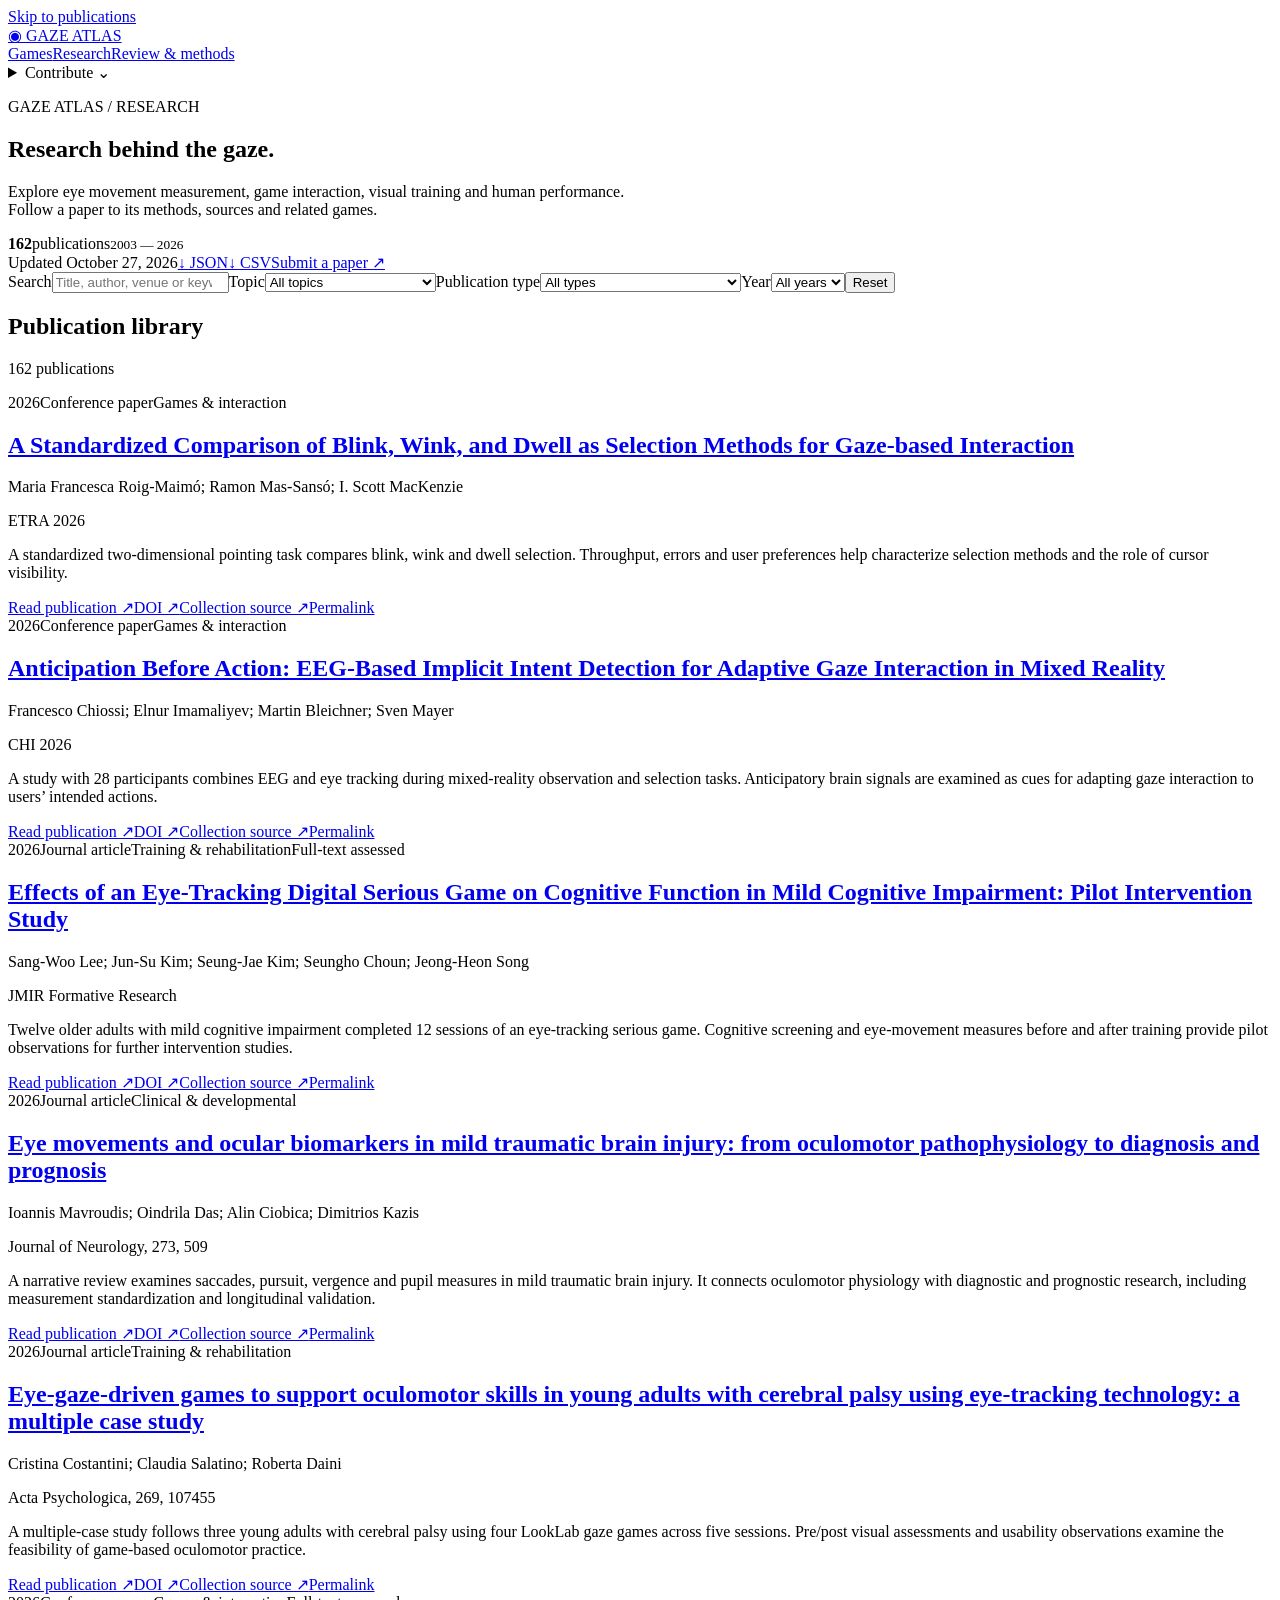
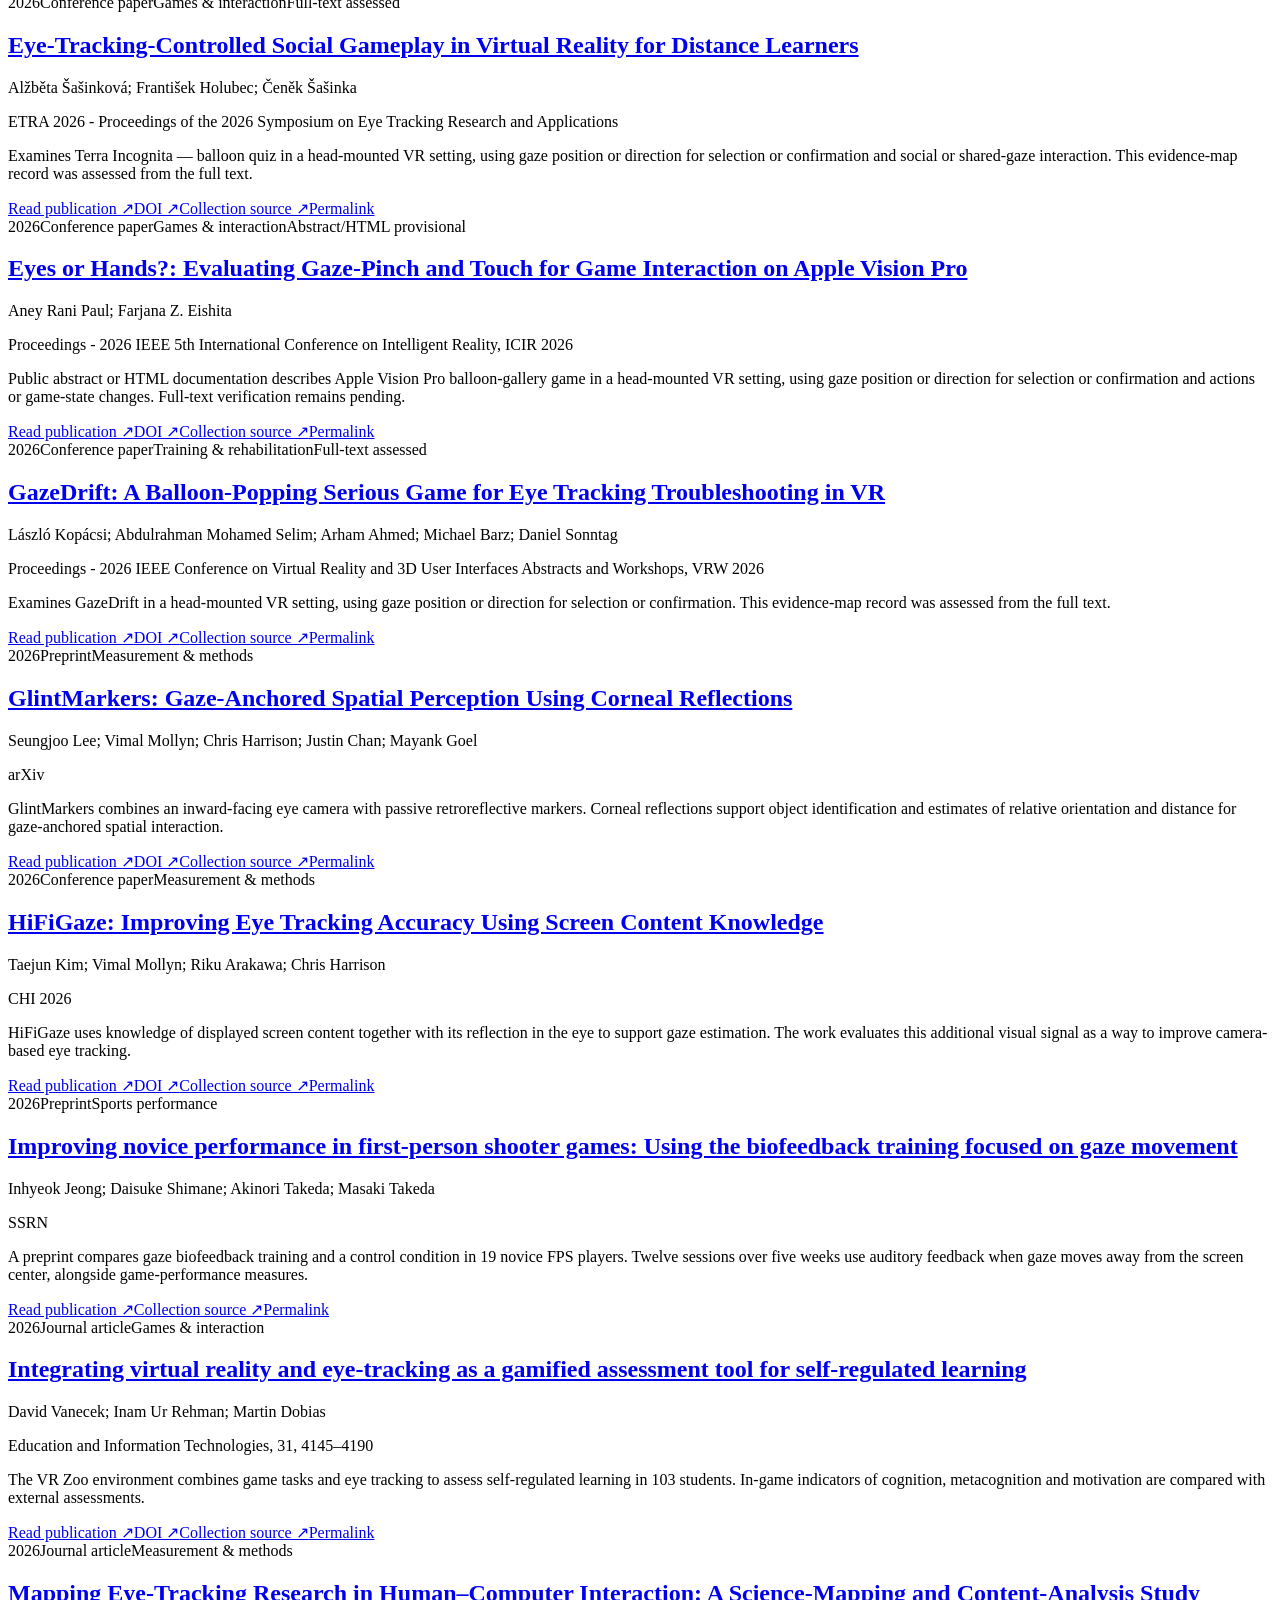
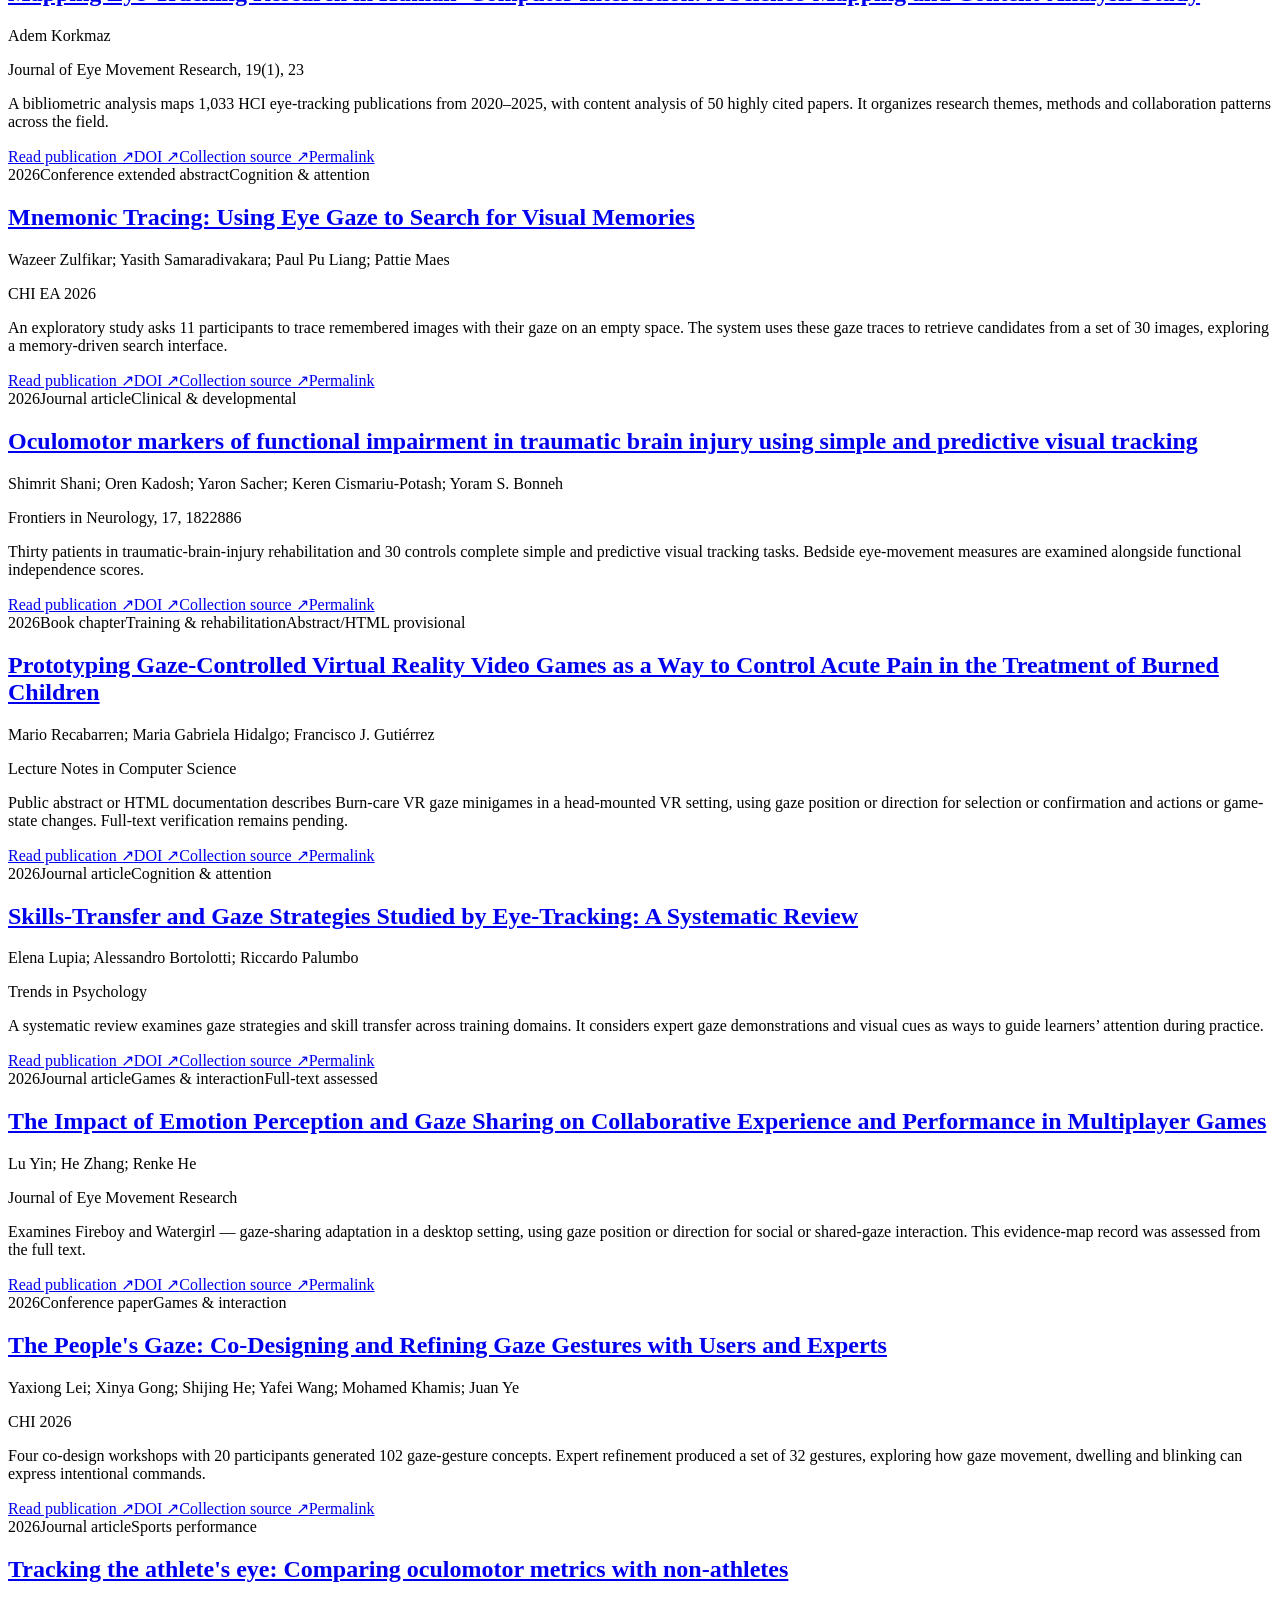
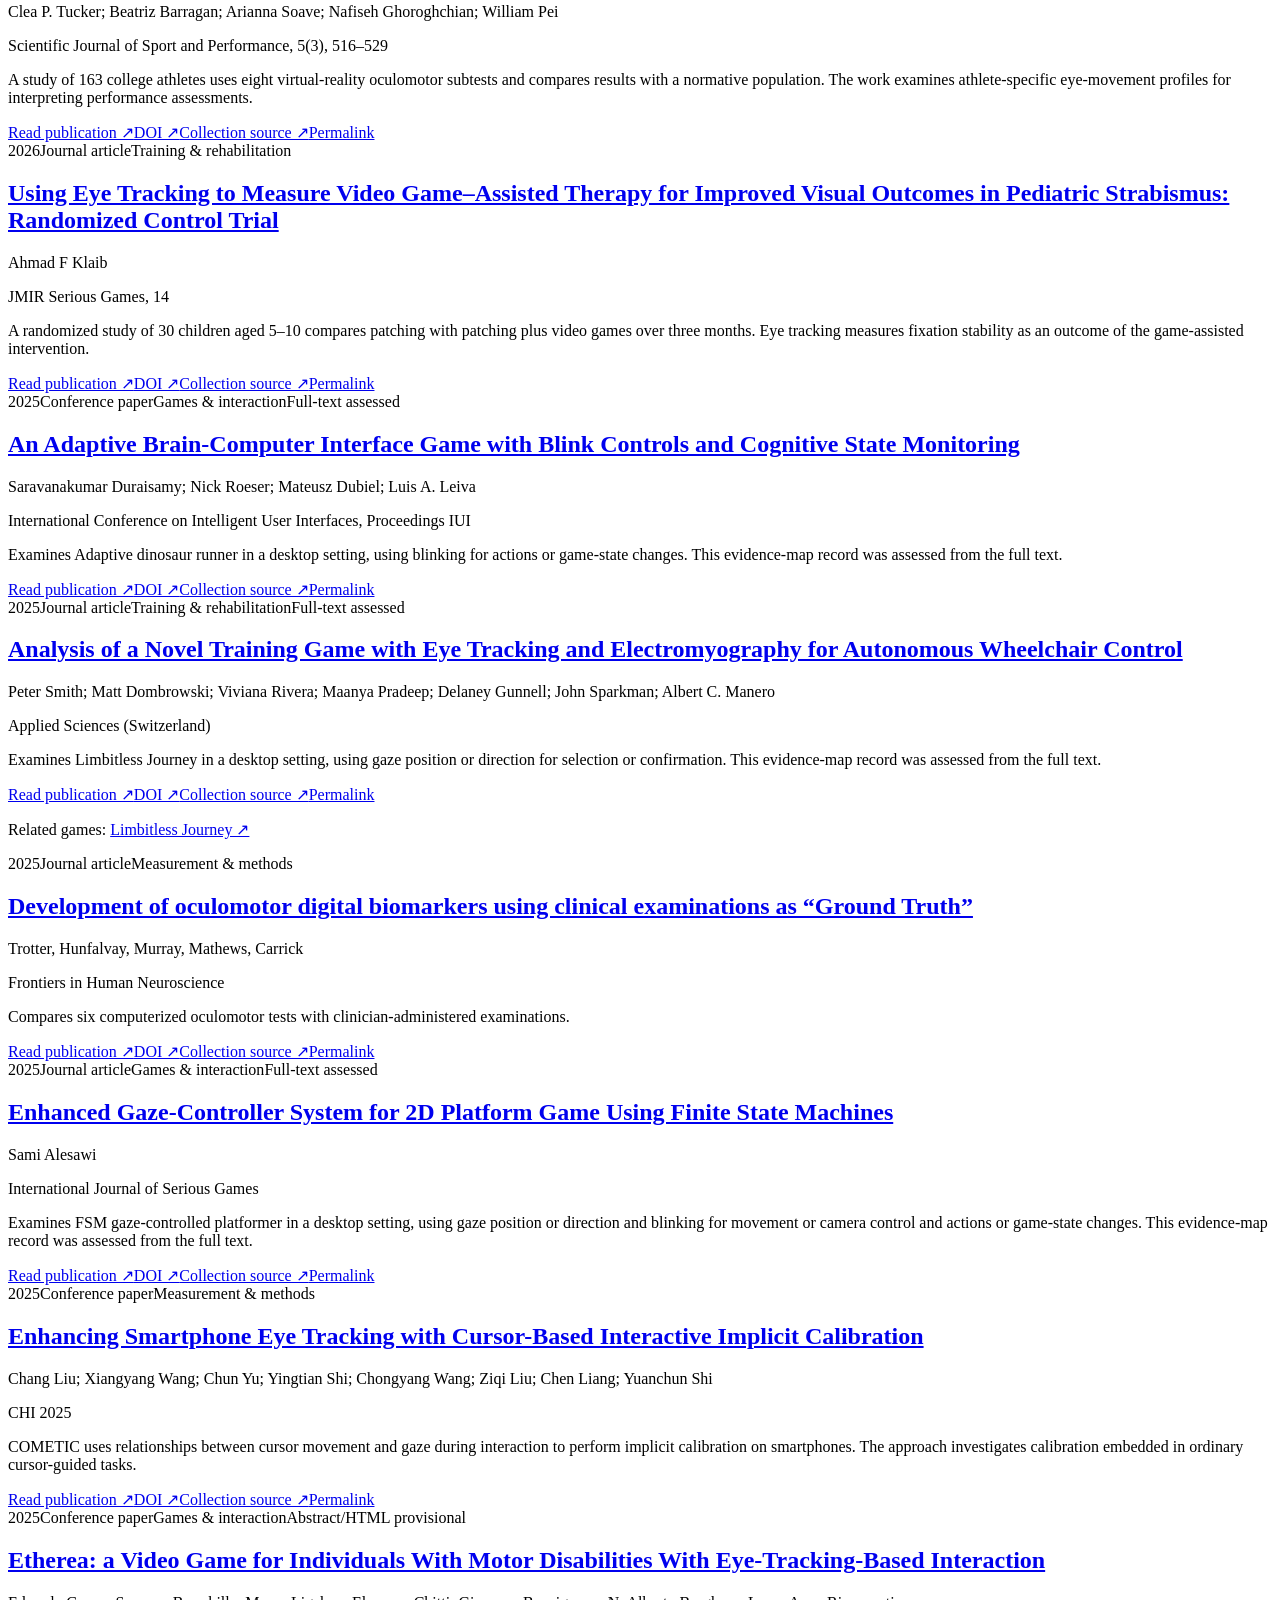
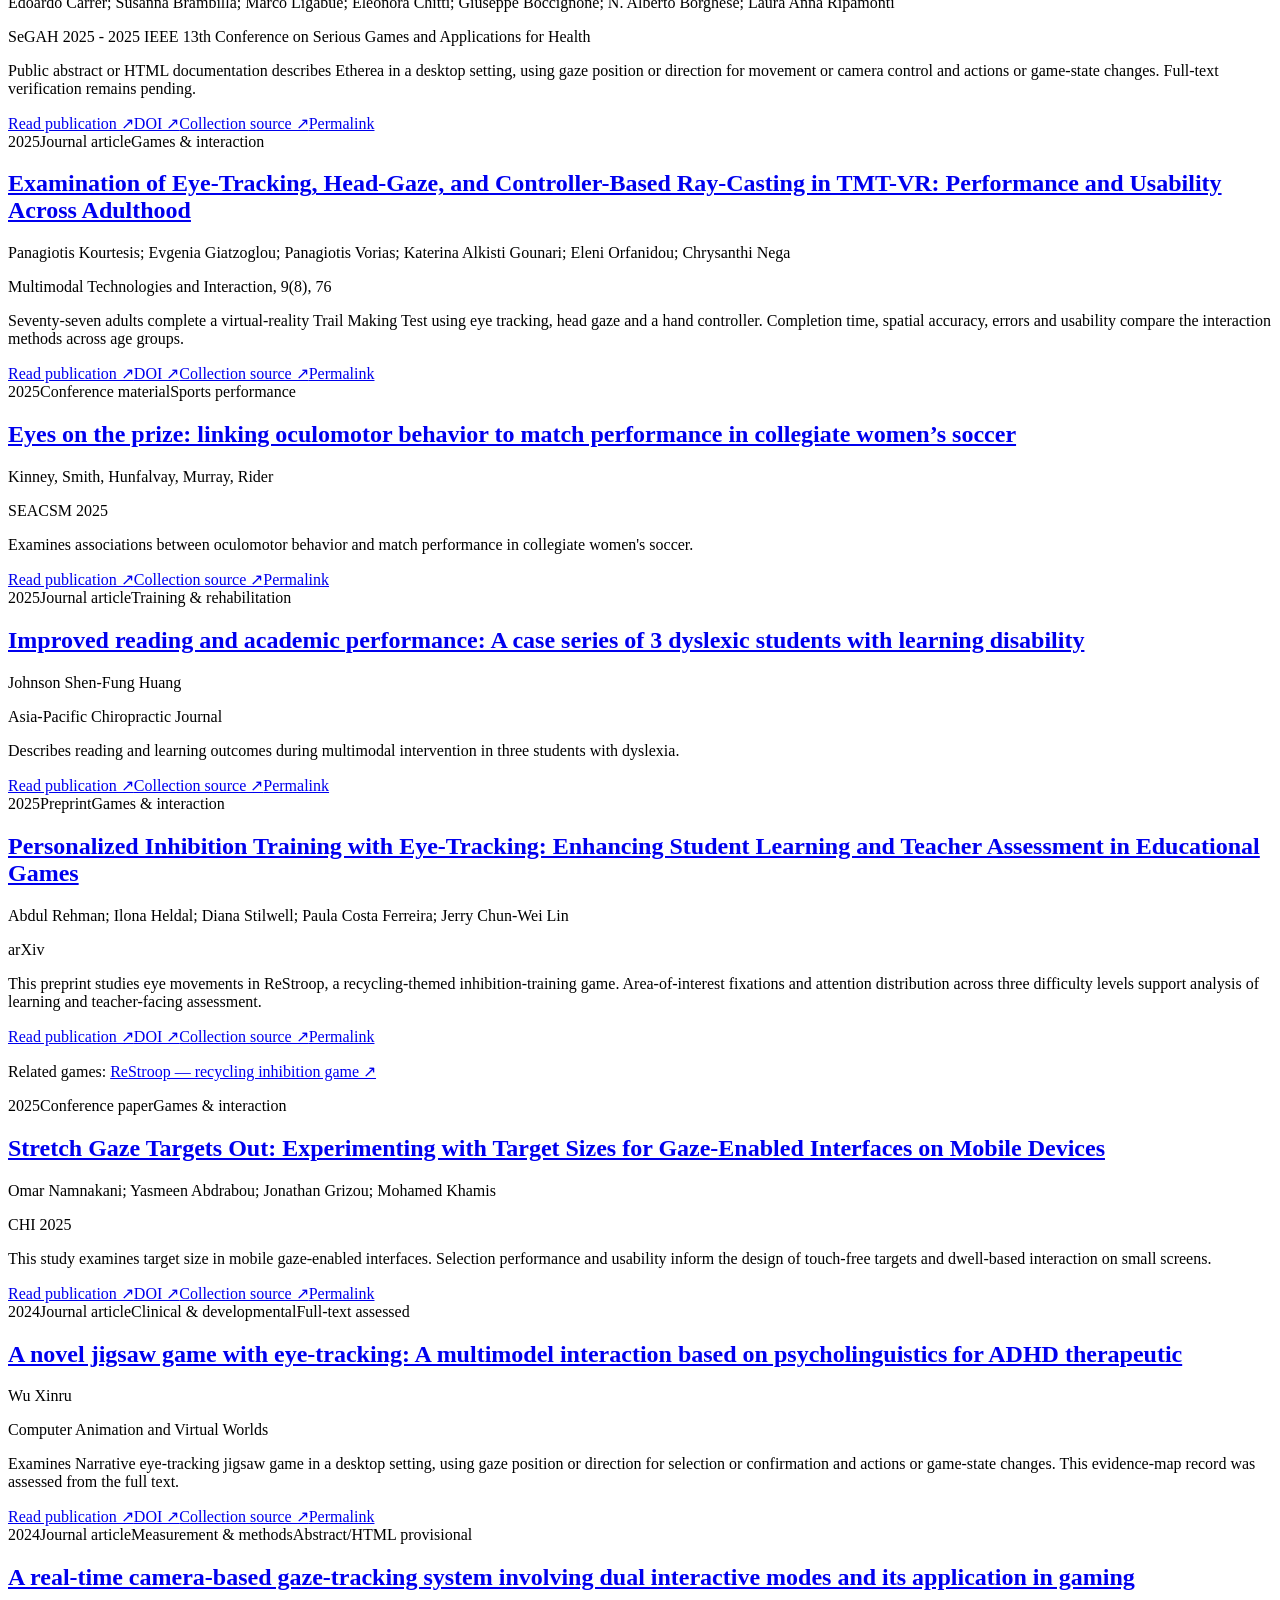
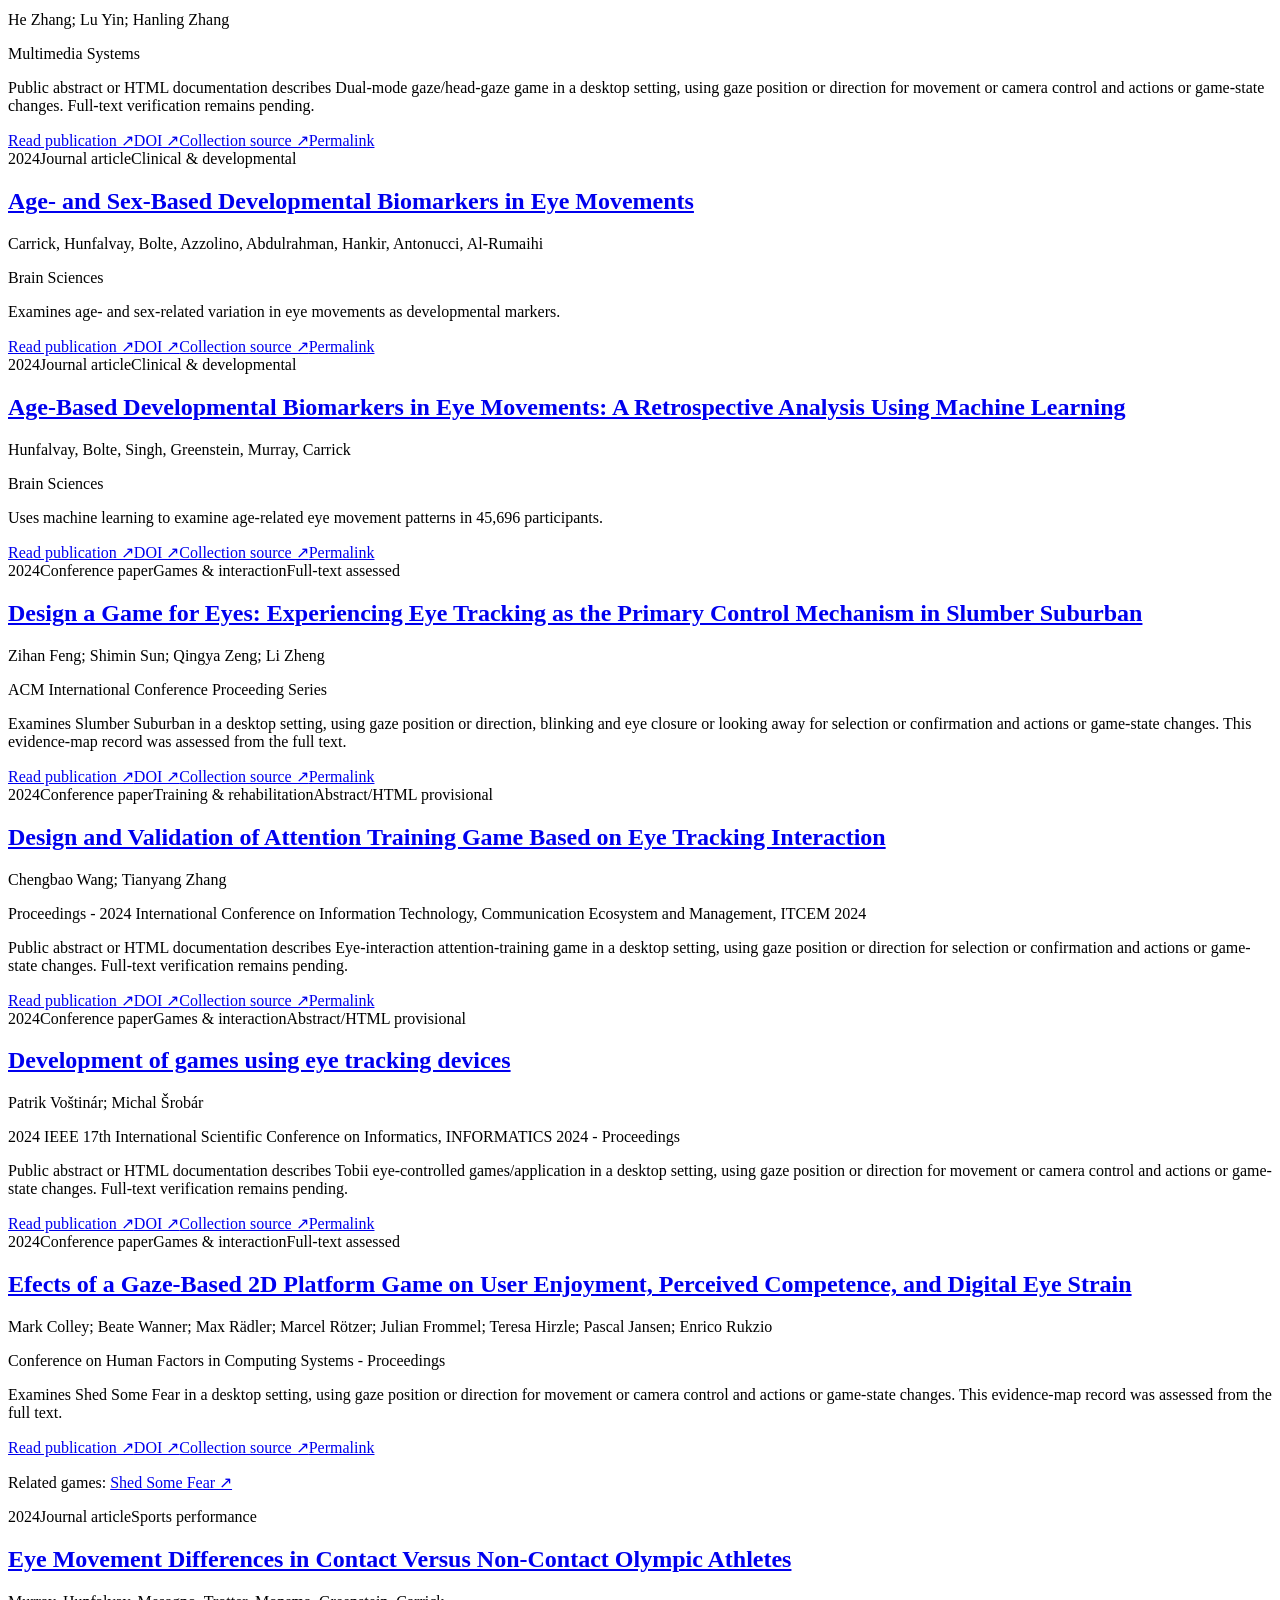
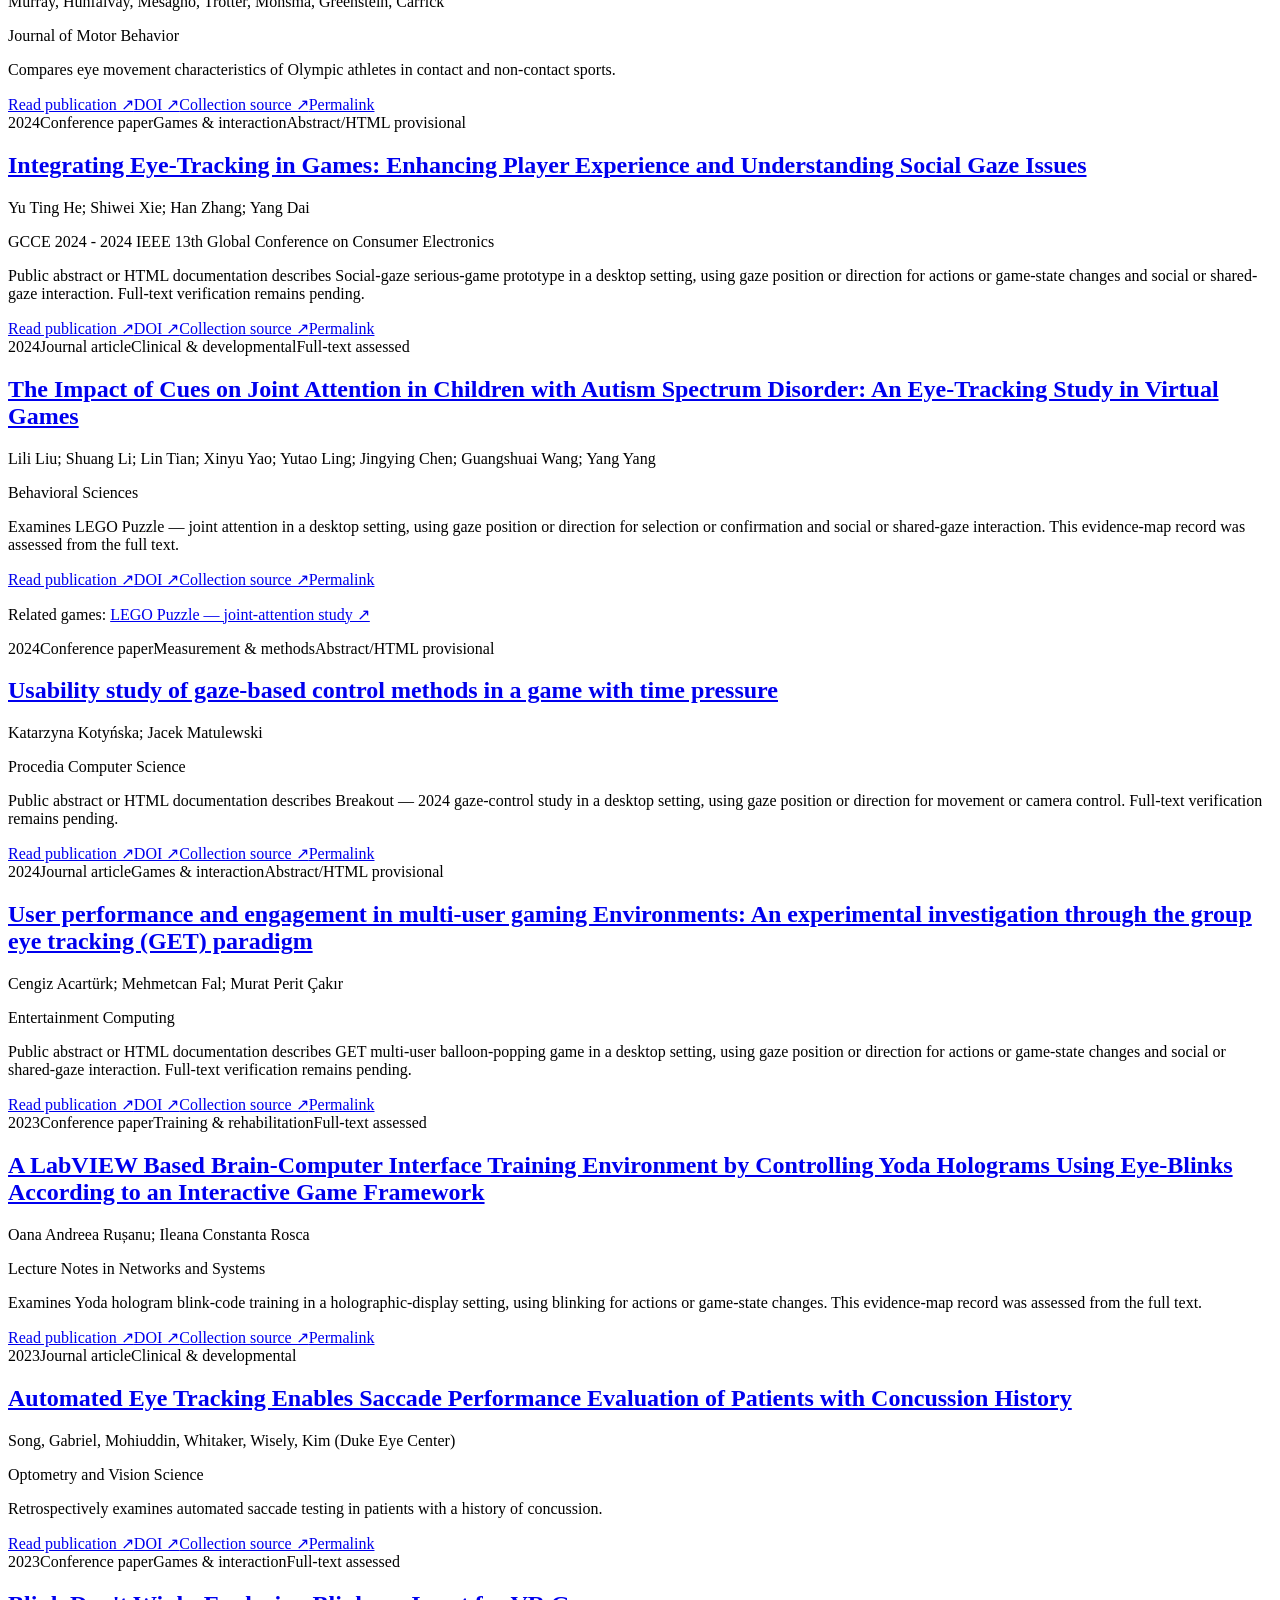
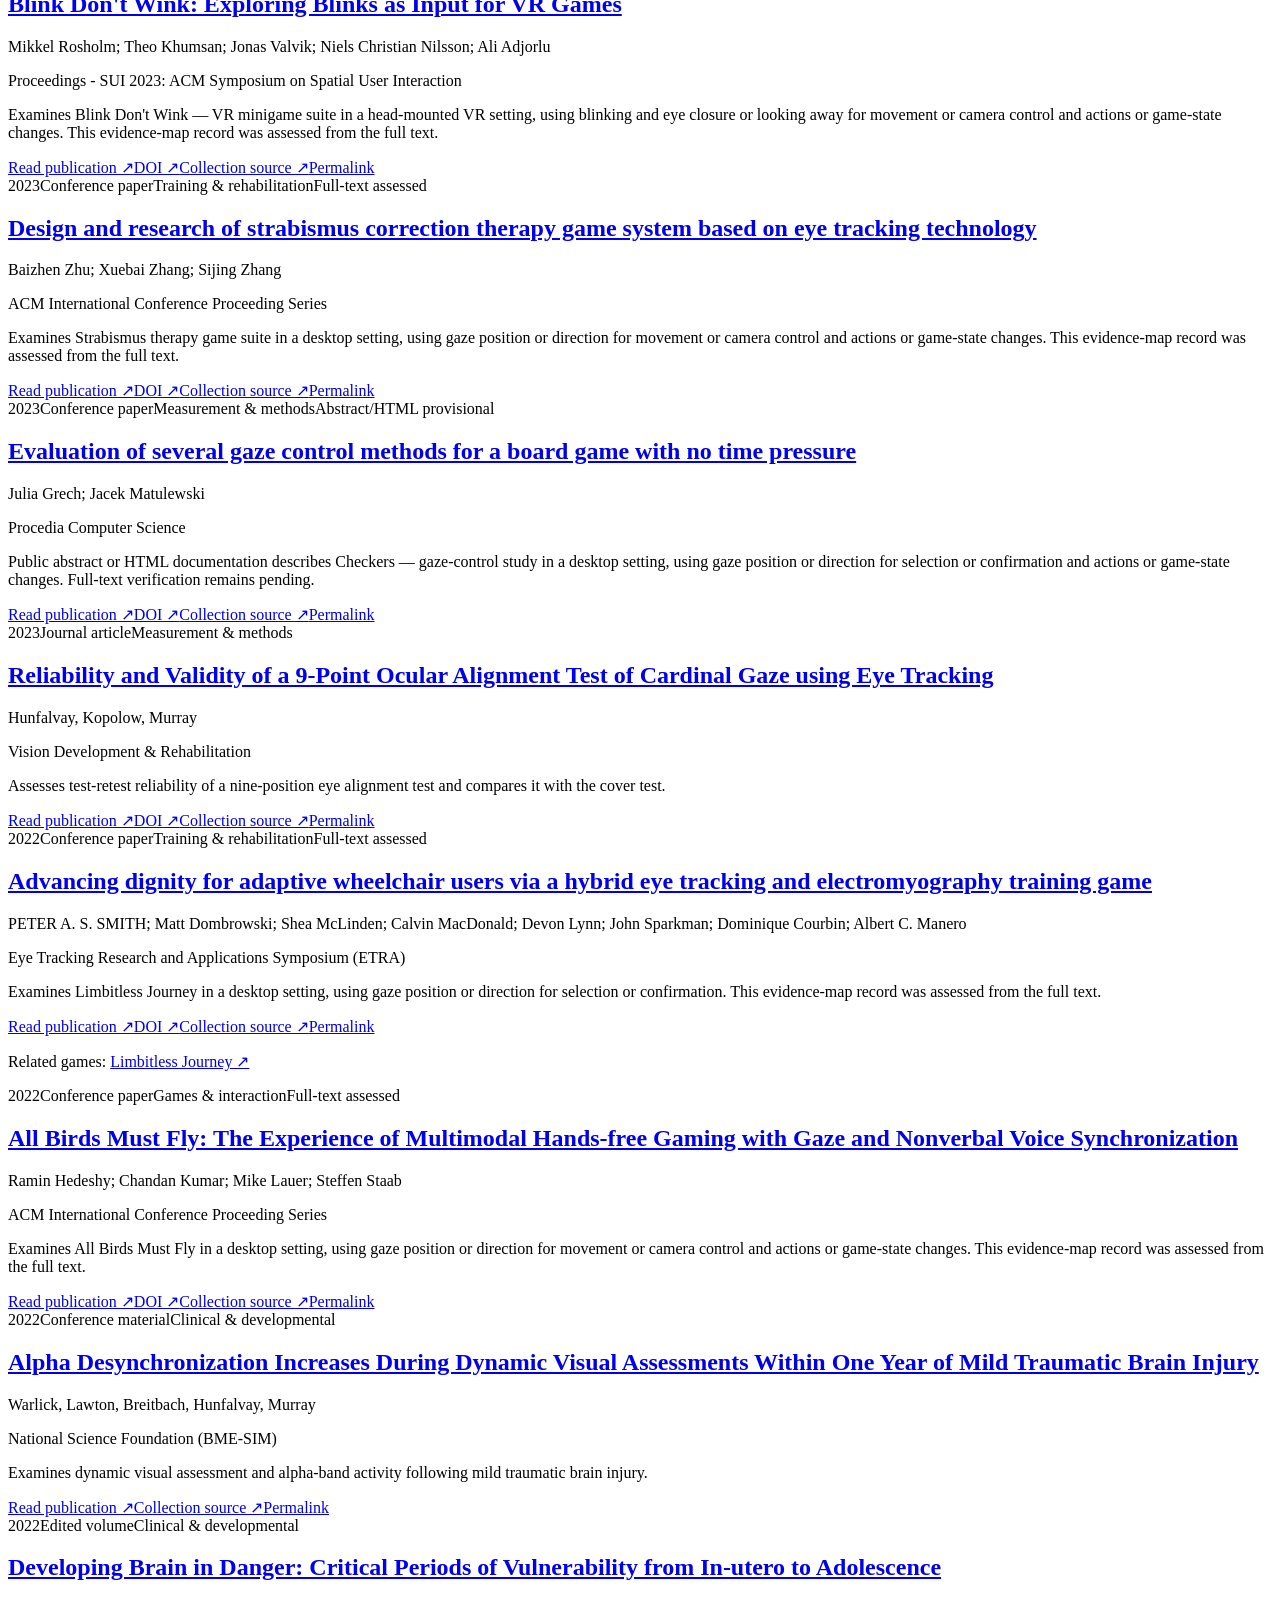
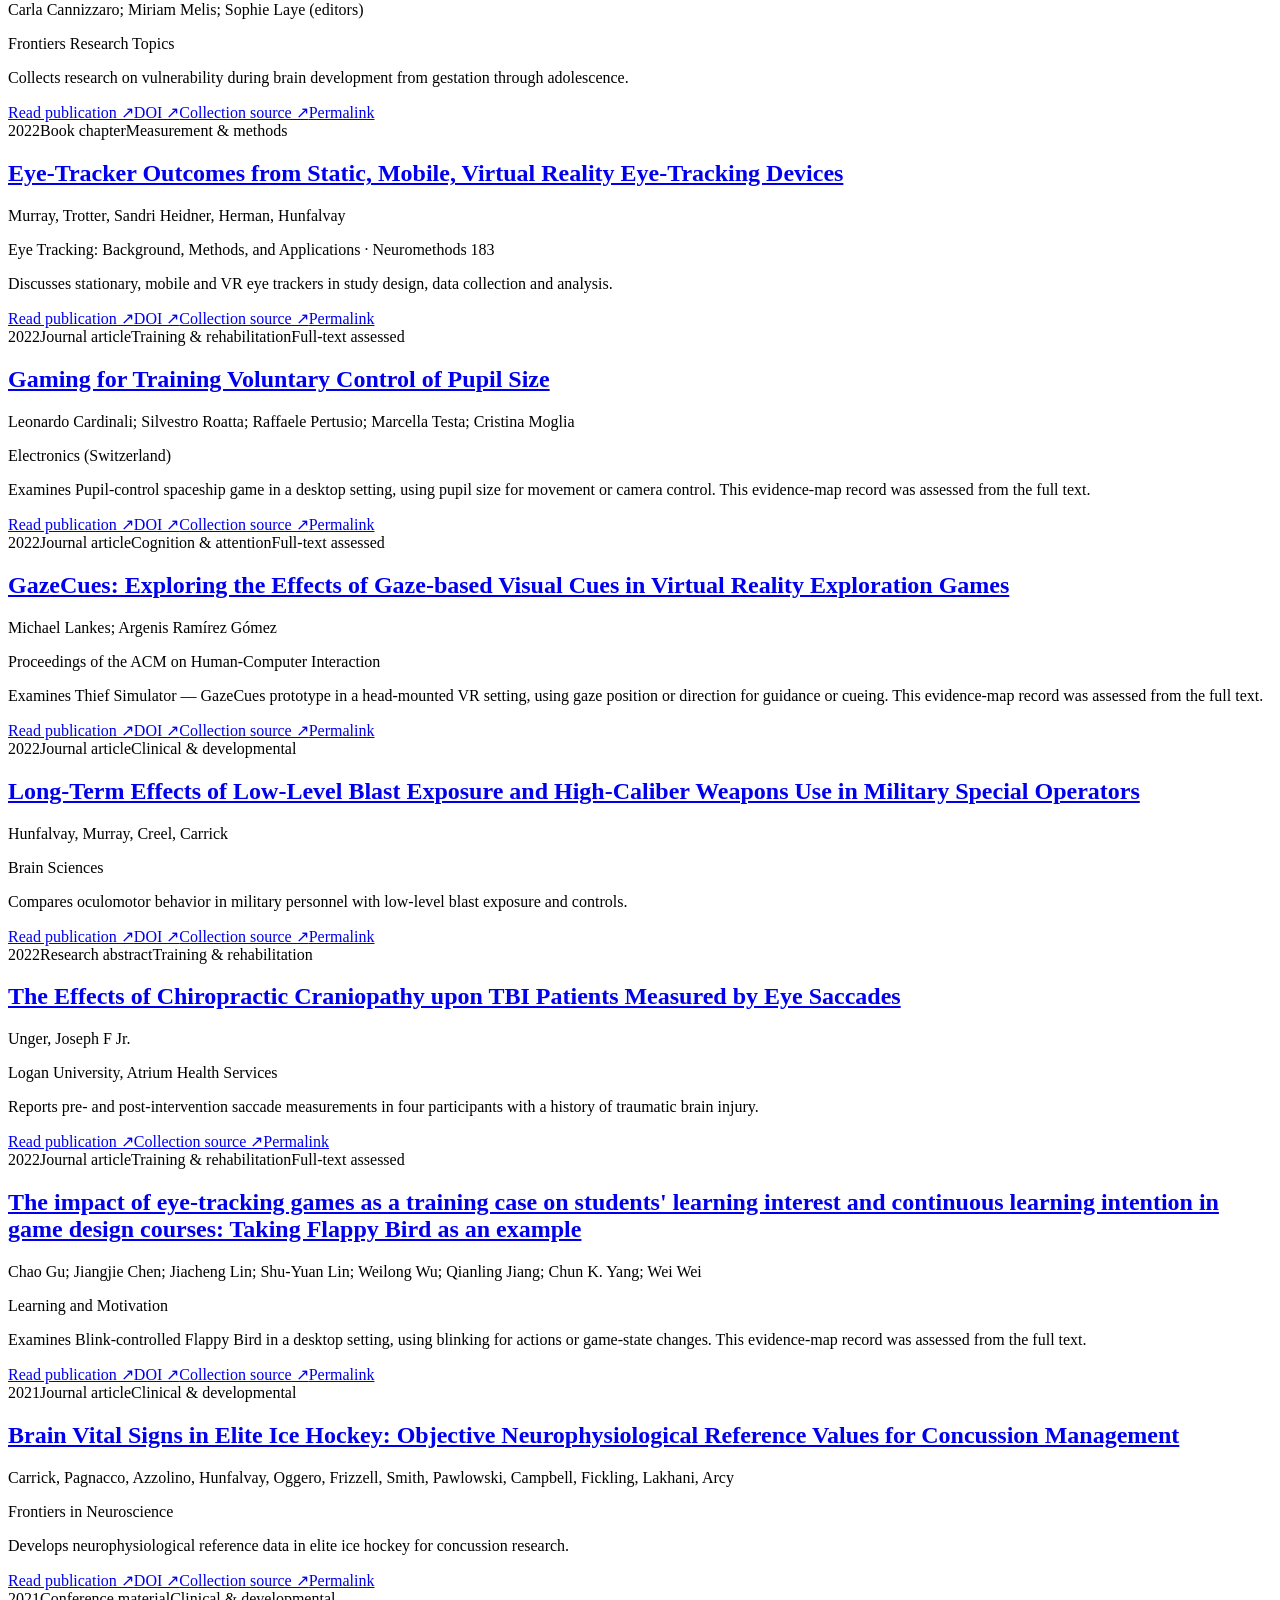
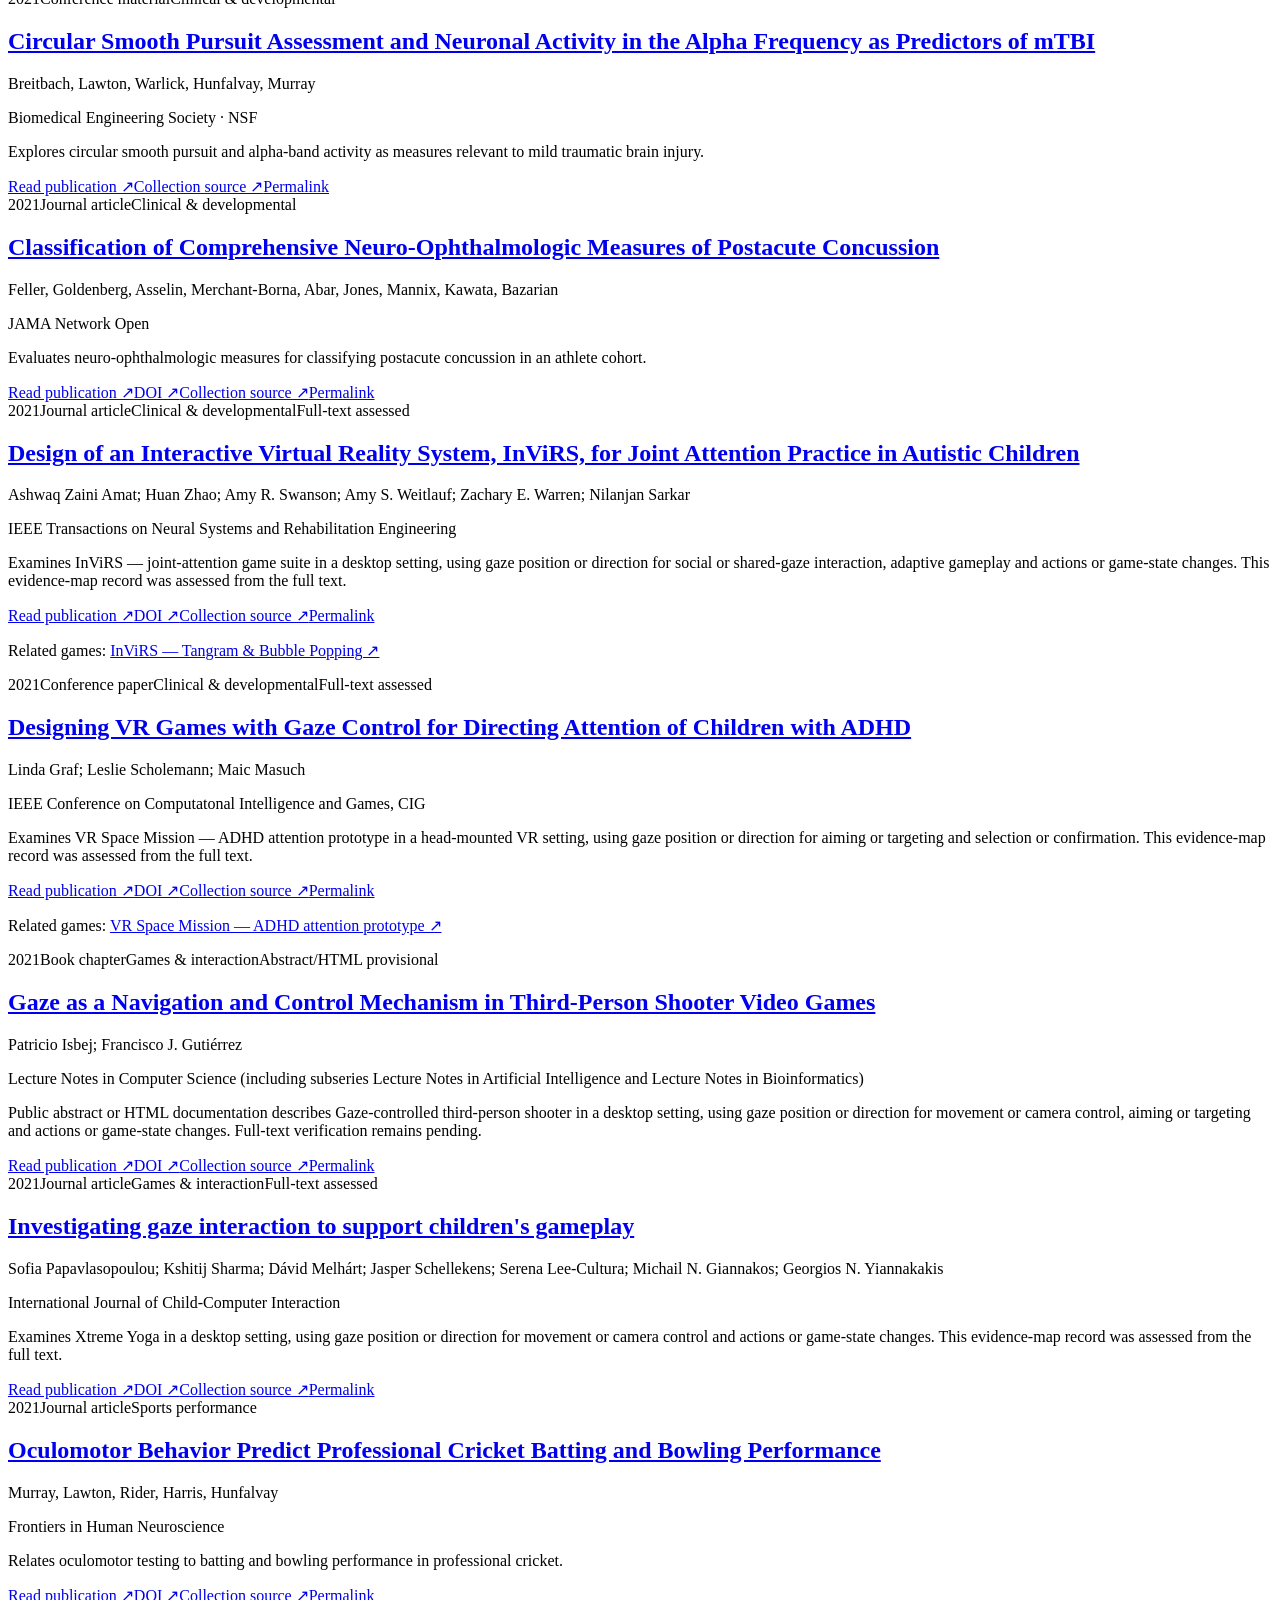
==== en/research.html @ 80faddd2 "Merge pull request #1 from WeiWu0115/add-scoping-review-papers Add 85 research records with reviewed" ====
<!doctype html><html lang="en"><head><meta charset="utf-8"><meta name="viewport" content="width=device-width,initial-scale=1"><meta name="description" content="Eye-tracking research with topic, year and publication-type filters, bilingual summaries and original sources."><title>Research · Gaze Atlas</title><link rel="stylesheet" href="../style.css?v=20261022-research"><link rel="stylesheet" href="../research.css?v=20261022-research"><script src="../research.js?v=20261022-research" defer></script><script src="../community.js?v=20261022-research" defer></script></head><body>
<a class="skip" href="#papers">Skip to publications</a><header><a class="brand" href="./"><span class="eye">◉</span> GAZE ATLAS</a><nav aria-label="Main navigation"><a href="./">Games</a><a href="research.html" aria-current="page">Research</a><a href="review.html">Review & methods</a><details class="community-menu"><summary>Contribute ⌄</summary><div class="community-dropdown"><a href="#contribute-paper">Submit a paper</a><a href="contribute.html">Submit a game & guide</a><a href="contributors.html">Contributors</a></div></details></nav></header>
<main class="research-page"><section class="research-hero"><div><p class="eyebrow">GAZE ATLAS / RESEARCH</p><h1>Research behind the gaze.</h1><p class="intro">Explore eye movement measurement, game interaction, visual training and human performance.<br>Follow a paper to its methods, sources and related games.</p></div><div class="research-total"><strong>162</strong><span>publications</span><small>2003 — 2026</small></div></section>
<div class="research-downloads"><span>Updated October 27, 2026</span><a href="../data/papers.json" download>↓ JSON</a><a href="../data/papers.csv" download>↓ CSV</a><a href="#contribute-paper">Submit a paper ↗</a></div>
<section class="paper-controls" aria-label="Publication filters"><label class="paper-search">Search<input type="search" id="paper-search" placeholder="Title, author, venue or keyword…"></label><label>Topic<select id="paper-topic"><option value="">All topics</option><option value="Clinical &amp; developmental">Clinical &amp; developmental</option><option value="Cognition &amp; attention">Cognition &amp; attention</option><option value="Games &amp; interaction">Games &amp; interaction</option><option value="Measurement &amp; methods">Measurement &amp; methods</option><option value="Sports performance">Sports performance</option><option value="Training &amp; rehabilitation">Training &amp; rehabilitation</option></select></label><label>Publication type<select id="paper-type"><option value="">All types</option><option value="Book chapter">Book chapter</option><option value="Conference extended abstract">Conference extended abstract</option><option value="Conference material">Conference material</option><option value="Conference paper">Conference paper</option><option value="Edited volume">Edited volume</option><option value="Editorial">Editorial</option><option value="Journal article">Journal article</option><option value="Preprint">Preprint</option><option value="Research abstract">Research abstract</option></select></label><label>Year<select id="paper-year"><option value="">All years</option><option>2026</option><option>2025</option><option>2024</option><option>2023</option><option>2022</option><option>2021</option><option>2020</option><option>2019</option><option>2018</option><option>2017</option><option>2016</option><option>2015</option><option>2014</option><option>2013</option><option>2012</option><option>2011</option><option>2010</option><option>2009</option><option>2008</option><option>2007</option><option>2006</option><option>2005</option><option>2003</option></select></label><button id="paper-reset" type="button">Reset</button></section>
<div class="research-list-heading"><h2>Publication library</h2><p id="paper-count" role="status" aria-live="polite">162 publications</p></div><section id="papers" class="paper-list" aria-label="Publications"><article class="paper" id="roig-maimo-2026-gaze-selection" data-topic="Games &amp; interaction" data-type="Conference paper" data-year="2026">
<div class="paper-meta"><span>2026</span><span>Conference paper</span><span>Games &amp; interaction</span></div>
<h2><a href="https://www.yorku.ca/mack/etra2026a.html" target="_blank" rel="noopener noreferrer">A Standardized Comparison of Blink, Wink, and Dwell as Selection Methods for Gaze-based Interaction</a></h2>
<p class="paper-authors">Maria Francesca Roig-Maimó; Ramon Mas-Sansó; I. Scott MacKenzie</p><p class="paper-venue">ETRA 2026</p>
<p class="paper-summary">A standardized two-dimensional pointing task compares blink, wink and dwell selection. Throughput, errors and user preferences help characterize selection methods and the role of cursor visibility.</p>
<div class="paper-links"><a href="https://www.yorku.ca/mack/etra2026a.html" target="_blank" rel="noopener noreferrer">Read publication ↗</a><a href="https://doi.org/10.1145/3797246.3803034" target="_blank" rel="noopener noreferrer">DOI ↗</a><a href="https://www.yorku.ca/mack/etra2026a.html" target="_blank" rel="noopener noreferrer">Collection source ↗</a><a href="#roig-maimo-2026-gaze-selection" class="paper-permalink">Permalink</a></div>

</article><article class="paper" id="chiossi-2026-anticipation" data-topic="Games &amp; interaction" data-type="Conference paper" data-year="2026">
<div class="paper-meta"><span>2026</span><span>Conference paper</span><span>Games &amp; interaction</span></div>
<h2><a href="https://doi.org/10.1145/3772318.3790523" target="_blank" rel="noopener noreferrer">Anticipation Before Action: EEG-Based Implicit Intent Detection for Adaptive Gaze Interaction in Mixed Reality</a></h2>
<p class="paper-authors">Francesco Chiossi; Elnur Imamaliyev; Martin Bleichner; Sven Mayer</p><p class="paper-venue">CHI 2026</p>
<p class="paper-summary">A study with 28 participants combines EEG and eye tracking during mixed-reality observation and selection tasks. Anticipatory brain signals are examined as cues for adapting gaze interaction to users’ intended actions.</p>
<div class="paper-links"><a href="https://doi.org/10.1145/3772318.3790523" target="_blank" rel="noopener noreferrer">Read publication ↗</a><a href="https://doi.org/10.1145/3772318.3790523" target="_blank" rel="noopener noreferrer">DOI ↗</a><a href="https://doi.org/10.1145/3772318.3790523" target="_blank" rel="noopener noreferrer">Collection source ↗</a><a href="#chiossi-2026-anticipation" class="paper-permalink">Permalink</a></div>

</article><article class="paper" id="lee-2026-mci-serious-game" data-topic="Training &amp; rehabilitation" data-type="Journal article" data-year="2026">
<div class="paper-meta"><span>2026</span><span>Journal article</span><span>Training &amp; rehabilitation</span><span>Full-text assessed</span></div>
<h2><a href="https://formative.jmir.org/2026/1/e88924" target="_blank" rel="noopener noreferrer">Effects of an Eye-Tracking Digital Serious Game on Cognitive Function in Mild Cognitive Impairment: Pilot Intervention Study</a></h2>
<p class="paper-authors">Sang-Woo Lee; Jun-Su Kim; Seung-Jae Kim; Seungho Choun; Jeong-Heon Song</p><p class="paper-venue">JMIR Formative Research</p>
<p class="paper-summary">Twelve older adults with mild cognitive impairment completed 12 sessions of an eye-tracking serious game. Cognitive screening and eye-movement measures before and after training provide pilot observations for further intervention studies.</p>
<div class="paper-links"><a href="https://formative.jmir.org/2026/1/e88924" target="_blank" rel="noopener noreferrer">Read publication ↗</a><a href="https://doi.org/10.2196/88924" target="_blank" rel="noopener noreferrer">DOI ↗</a><a href="https://formative.jmir.org/2026/1/e88924" target="_blank" rel="noopener noreferrer">Collection source ↗</a><a href="#lee-2026-mci-serious-game" class="paper-permalink">Permalink</a></div>

</article><article class="paper" id="mavroudis-2026-mtbi-review" data-topic="Clinical &amp; developmental" data-type="Journal article" data-year="2026">
<div class="paper-meta"><span>2026</span><span>Journal article</span><span>Clinical &amp; developmental</span></div>
<h2><a href="https://link.springer.com/article/10.1007/s00415-026-14035-1" target="_blank" rel="noopener noreferrer">Eye movements and ocular biomarkers in mild traumatic brain injury: from oculomotor pathophysiology to diagnosis and prognosis</a></h2>
<p class="paper-authors">Ioannis Mavroudis; Oindrila Das; Alin Ciobica; Dimitrios Kazis</p><p class="paper-venue">Journal of Neurology, 273, 509</p>
<p class="paper-summary">A narrative review examines saccades, pursuit, vergence and pupil measures in mild traumatic brain injury. It connects oculomotor physiology with diagnostic and prognostic research, including measurement standardization and longitudinal validation.</p>
<div class="paper-links"><a href="https://link.springer.com/article/10.1007/s00415-026-14035-1" target="_blank" rel="noopener noreferrer">Read publication ↗</a><a href="https://doi.org/10.1007/s00415-026-14035-1" target="_blank" rel="noopener noreferrer">DOI ↗</a><a href="https://link.springer.com/article/10.1007/s00415-026-14035-1" target="_blank" rel="noopener noreferrer">Collection source ↗</a><a href="#mavroudis-2026-mtbi-review" class="paper-permalink">Permalink</a></div>

</article><article class="paper" id="costantini-2026-gaze-games" data-topic="Training &amp; rehabilitation" data-type="Journal article" data-year="2026">
<div class="paper-meta"><span>2026</span><span>Journal article</span><span>Training &amp; rehabilitation</span></div>
<h2><a href="https://www.sciencedirect.com/science/article/pii/S0001691826012564" target="_blank" rel="noopener noreferrer">Eye-gaze-driven games to support oculomotor skills in young adults with cerebral palsy using eye-tracking technology: a multiple case study</a></h2>
<p class="paper-authors">Cristina Costantini; Claudia Salatino; Roberta Daini</p><p class="paper-venue">Acta Psychologica, 269, 107455</p>
<p class="paper-summary">A multiple-case study follows three young adults with cerebral palsy using four LookLab gaze games across five sessions. Pre/post visual assessments and usability observations examine the feasibility of game-based oculomotor practice.</p>
<div class="paper-links"><a href="https://www.sciencedirect.com/science/article/pii/S0001691826012564" target="_blank" rel="noopener noreferrer">Read publication ↗</a><a href="https://doi.org/10.1016/j.actpsy.2026.107455" target="_blank" rel="noopener noreferrer">DOI ↗</a><a href="https://www.sciencedirect.com/science/article/pii/S0001691826012564" target="_blank" rel="noopener noreferrer">Collection source ↗</a><a href="#costantini-2026-gaze-games" class="paper-permalink">Permalink</a></div>

</article><article class="paper" id="sc01-00122" data-topic="Games &amp; interaction" data-type="Conference paper" data-year="2026">
<div class="paper-meta"><span>2026</span><span>Conference paper</span><span>Games &amp; interaction</span><span>Full-text assessed</span></div>
<h2><a href="https://doi.org/10.1145/3797246.3806220" target="_blank" rel="noopener noreferrer">Eye-Tracking-Controlled Social Gameplay in Virtual Reality for Distance Learners</a></h2>
<p class="paper-authors">Alžběta Šašinková; František Holubec; Čeněk Šašinka</p><p class="paper-venue">ETRA 2026 - Proceedings of the 2026 Symposium on Eye Tracking Research and Applications</p>
<p class="paper-summary">Examines Terra Incognita — balloon quiz in a head-mounted VR setting, using gaze position or direction for selection or confirmation and social or shared-gaze interaction. This evidence-map record was assessed from the full text.</p>
<div class="paper-links"><a href="https://doi.org/10.1145/3797246.3806220" target="_blank" rel="noopener noreferrer">Read publication ↗</a><a href="https://doi.org/10.1145/3797246.3806220" target="_blank" rel="noopener noreferrer">DOI ↗</a><a href="https://doi.org/10.1145/3797246.3806220" target="_blank" rel="noopener noreferrer">Collection source ↗</a><a href="#sc01-00122" class="paper-permalink">Permalink</a></div>

</article><article class="paper" id="sc01-00302" data-topic="Games &amp; interaction" data-type="Conference paper" data-year="2026">
<div class="paper-meta"><span>2026</span><span>Conference paper</span><span>Games &amp; interaction</span><span>Abstract/HTML provisional</span></div>
<h2><a href="https://doi.org/10.1109/icir70631.2026.11628254" target="_blank" rel="noopener noreferrer">Eyes or Hands?: Evaluating Gaze-Pinch and Touch for Game Interaction on Apple Vision Pro</a></h2>
<p class="paper-authors">Aney Rani Paul; Farjana Z. Eishita</p><p class="paper-venue">Proceedings - 2026 IEEE 5th International Conference on Intelligent Reality, ICIR 2026</p>
<p class="paper-summary">Public abstract or HTML documentation describes Apple Vision Pro balloon-gallery game in a head-mounted VR setting, using gaze position or direction for selection or confirmation and actions or game-state changes. Full-text verification remains pending.</p>
<div class="paper-links"><a href="https://doi.org/10.1109/icir70631.2026.11628254" target="_blank" rel="noopener noreferrer">Read publication ↗</a><a href="https://doi.org/10.1109/icir70631.2026.11628254" target="_blank" rel="noopener noreferrer">DOI ↗</a><a href="https://doi.org/10.1109/icir70631.2026.11628254" target="_blank" rel="noopener noreferrer">Collection source ↗</a><a href="#sc01-00302" class="paper-permalink">Permalink</a></div>

</article><article class="paper" id="sc01-00186" data-topic="Training &amp; rehabilitation" data-type="Conference paper" data-year="2026">
<div class="paper-meta"><span>2026</span><span>Conference paper</span><span>Training &amp; rehabilitation</span><span>Full-text assessed</span></div>
<h2><a href="https://doi.org/10.1109/vrw70859.2026.00380" target="_blank" rel="noopener noreferrer">GazeDrift: A Balloon-Popping Serious Game for Eye Tracking Troubleshooting in VR</a></h2>
<p class="paper-authors">László Kopácsi; Abdulrahman Mohamed Selim; Arham Ahmed; Michael Barz; Daniel Sonntag</p><p class="paper-venue">Proceedings - 2026 IEEE Conference on Virtual Reality and 3D User Interfaces Abstracts and Workshops, VRW 2026</p>
<p class="paper-summary">Examines GazeDrift in a head-mounted VR setting, using gaze position or direction for selection or confirmation. This evidence-map record was assessed from the full text.</p>
<div class="paper-links"><a href="https://doi.org/10.1109/vrw70859.2026.00380" target="_blank" rel="noopener noreferrer">Read publication ↗</a><a href="https://doi.org/10.1109/vrw70859.2026.00380" target="_blank" rel="noopener noreferrer">DOI ↗</a><a href="https://doi.org/10.1109/vrw70859.2026.00380" target="_blank" rel="noopener noreferrer">Collection source ↗</a><a href="#sc01-00186" class="paper-permalink">Permalink</a></div>

</article><article class="paper" id="lee-2026-glintmarkers" data-topic="Measurement &amp; methods" data-type="Preprint" data-year="2026">
<div class="paper-meta"><span>2026</span><span>Preprint</span><span>Measurement &amp; methods</span></div>
<h2><a href="https://arxiv.org/abs/2604.12949" target="_blank" rel="noopener noreferrer">GlintMarkers: Gaze-Anchored Spatial Perception Using Corneal Reflections</a></h2>
<p class="paper-authors">Seungjoo Lee; Vimal Mollyn; Chris Harrison; Justin Chan; Mayank Goel</p><p class="paper-venue">arXiv</p>
<p class="paper-summary">GlintMarkers combines an inward-facing eye camera with passive retroreflective markers. Corneal reflections support object identification and estimates of relative orientation and distance for gaze-anchored spatial interaction.</p>
<div class="paper-links"><a href="https://arxiv.org/abs/2604.12949" target="_blank" rel="noopener noreferrer">Read publication ↗</a><a href="https://doi.org/10.48550/arXiv.2604.12949" target="_blank" rel="noopener noreferrer">DOI ↗</a><a href="https://arxiv.org/abs/2604.12949" target="_blank" rel="noopener noreferrer">Collection source ↗</a><a href="#lee-2026-glintmarkers" class="paper-permalink">Permalink</a></div>

</article><article class="paper" id="kim-2026-hifigaze" data-topic="Measurement &amp; methods" data-type="Conference paper" data-year="2026">
<div class="paper-meta"><span>2026</span><span>Conference paper</span><span>Measurement &amp; methods</span></div>
<h2><a href="https://chrisharrison.net/index.php/Research/HiFiGaze" target="_blank" rel="noopener noreferrer">HiFiGaze: Improving Eye Tracking Accuracy Using Screen Content Knowledge</a></h2>
<p class="paper-authors">Taejun Kim; Vimal Mollyn; Riku Arakawa; Chris Harrison</p><p class="paper-venue">CHI 2026</p>
<p class="paper-summary">HiFiGaze uses knowledge of displayed screen content together with its reflection in the eye to support gaze estimation. The work evaluates this additional visual signal as a way to improve camera-based eye tracking.</p>
<div class="paper-links"><a href="https://chrisharrison.net/index.php/Research/HiFiGaze" target="_blank" rel="noopener noreferrer">Read publication ↗</a><a href="https://doi.org/10.1145/3772318.3791339" target="_blank" rel="noopener noreferrer">DOI ↗</a><a href="https://chrisharrison.net/index.php/Research/HiFiGaze" target="_blank" rel="noopener noreferrer">Collection source ↗</a><a href="#kim-2026-hifigaze" class="paper-permalink">Permalink</a></div>

</article><article class="paper" id="jeong-2026-fps-biofeedback" data-topic="Sports performance" data-type="Preprint" data-year="2026">
<div class="paper-meta"><span>2026</span><span>Preprint</span><span>Sports performance</span></div>
<h2><a href="https://papers.ssrn.com/sol3/papers.cfm?abstract_id=7197186" target="_blank" rel="noopener noreferrer">Improving novice performance in first-person shooter games: Using the biofeedback training focused on gaze movement</a></h2>
<p class="paper-authors">Inhyeok Jeong; Daisuke Shimane; Akinori Takeda; Masaki Takeda</p><p class="paper-venue">SSRN</p>
<p class="paper-summary">A preprint compares gaze biofeedback training and a control condition in 19 novice FPS players. Twelve sessions over five weeks use auditory feedback when gaze moves away from the screen center, alongside game-performance measures.</p>
<div class="paper-links"><a href="https://papers.ssrn.com/sol3/papers.cfm?abstract_id=7197186" target="_blank" rel="noopener noreferrer">Read publication ↗</a><a href="https://papers.ssrn.com/sol3/papers.cfm?abstract_id=7197186" target="_blank" rel="noopener noreferrer">Collection source ↗</a><a href="#jeong-2026-fps-biofeedback" class="paper-permalink">Permalink</a></div>

</article><article class="paper" id="vanecek-2026-vr-learning" data-topic="Games &amp; interaction" data-type="Journal article" data-year="2026">
<div class="paper-meta"><span>2026</span><span>Journal article</span><span>Games &amp; interaction</span></div>
<h2><a href="https://link.springer.com/article/10.1007/s10639-026-13967-5" target="_blank" rel="noopener noreferrer">Integrating virtual reality and eye-tracking as a gamified assessment tool for self-regulated learning</a></h2>
<p class="paper-authors">David Vanecek; Inam Ur Rehman; Martin Dobias</p><p class="paper-venue">Education and Information Technologies, 31, 4145–4190</p>
<p class="paper-summary">The VR Zoo environment combines game tasks and eye tracking to assess self-regulated learning in 103 students. In-game indicators of cognition, metacognition and motivation are compared with external assessments.</p>
<div class="paper-links"><a href="https://link.springer.com/article/10.1007/s10639-026-13967-5" target="_blank" rel="noopener noreferrer">Read publication ↗</a><a href="https://doi.org/10.1007/s10639-026-13967-5" target="_blank" rel="noopener noreferrer">DOI ↗</a><a href="https://link.springer.com/article/10.1007/s10639-026-13967-5" target="_blank" rel="noopener noreferrer">Collection source ↗</a><a href="#vanecek-2026-vr-learning" class="paper-permalink">Permalink</a></div>

</article><article class="paper" id="korkmaz-2026-hci-mapping" data-topic="Measurement &amp; methods" data-type="Journal article" data-year="2026">
<div class="paper-meta"><span>2026</span><span>Journal article</span><span>Measurement &amp; methods</span></div>
<h2><a href="https://doi.org/10.3390/jemr19010023" target="_blank" rel="noopener noreferrer">Mapping Eye-Tracking Research in Human–Computer Interaction: A Science-Mapping and Content-Analysis Study</a></h2>
<p class="paper-authors">Adem Korkmaz</p><p class="paper-venue">Journal of Eye Movement Research, 19(1), 23</p>
<p class="paper-summary">A bibliometric analysis maps 1,033 HCI eye-tracking publications from 2020–2025, with content analysis of 50 highly cited papers. It organizes research themes, methods and collaboration patterns across the field.</p>
<div class="paper-links"><a href="https://doi.org/10.3390/jemr19010023" target="_blank" rel="noopener noreferrer">Read publication ↗</a><a href="https://doi.org/10.3390/jemr19010023" target="_blank" rel="noopener noreferrer">DOI ↗</a><a href="https://doi.org/10.3390/jemr19010023" target="_blank" rel="noopener noreferrer">Collection source ↗</a><a href="#korkmaz-2026-hci-mapping" class="paper-permalink">Permalink</a></div>

</article><article class="paper" id="zulfikar-2026-mnemonic-tracing" data-topic="Cognition &amp; attention" data-type="Conference extended abstract" data-year="2026">
<div class="paper-meta"><span>2026</span><span>Conference extended abstract</span><span>Cognition &amp; attention</span></div>
<h2><a href="https://www.media.mit.edu/publications/mnemonic-tracing/" target="_blank" rel="noopener noreferrer">Mnemonic Tracing: Using Eye Gaze to Search for Visual Memories</a></h2>
<p class="paper-authors">Wazeer Zulfikar; Yasith Samaradivakara; Paul Pu Liang; Pattie Maes</p><p class="paper-venue">CHI EA 2026</p>
<p class="paper-summary">An exploratory study asks 11 participants to trace remembered images with their gaze on an empty space. The system uses these gaze traces to retrieve candidates from a set of 30 images, exploring a memory-driven search interface.</p>
<div class="paper-links"><a href="https://www.media.mit.edu/publications/mnemonic-tracing/" target="_blank" rel="noopener noreferrer">Read publication ↗</a><a href="https://doi.org/10.1145/3772363.3799025" target="_blank" rel="noopener noreferrer">DOI ↗</a><a href="https://www.media.mit.edu/publications/mnemonic-tracing/" target="_blank" rel="noopener noreferrer">Collection source ↗</a><a href="#zulfikar-2026-mnemonic-tracing" class="paper-permalink">Permalink</a></div>

</article><article class="paper" id="shani-2026-tbi-tracking" data-topic="Clinical &amp; developmental" data-type="Journal article" data-year="2026">
<div class="paper-meta"><span>2026</span><span>Journal article</span><span>Clinical &amp; developmental</span></div>
<h2><a href="https://pmc.ncbi.nlm.nih.gov/articles/PMC13395607/" target="_blank" rel="noopener noreferrer">Oculomotor markers of functional impairment in traumatic brain injury using simple and predictive visual tracking</a></h2>
<p class="paper-authors">Shimrit Shani; Oren Kadosh; Yaron Sacher; Keren Cismariu-Potash; Yoram S. Bonneh</p><p class="paper-venue">Frontiers in Neurology, 17, 1822886</p>
<p class="paper-summary">Thirty patients in traumatic-brain-injury rehabilitation and 30 controls complete simple and predictive visual tracking tasks. Bedside eye-movement measures are examined alongside functional independence scores.</p>
<div class="paper-links"><a href="https://pmc.ncbi.nlm.nih.gov/articles/PMC13395607/" target="_blank" rel="noopener noreferrer">Read publication ↗</a><a href="https://doi.org/10.3389/fneur.2026.1822886" target="_blank" rel="noopener noreferrer">DOI ↗</a><a href="https://pmc.ncbi.nlm.nih.gov/articles/PMC13395607/" target="_blank" rel="noopener noreferrer">Collection source ↗</a><a href="#shani-2026-tbi-tracking" class="paper-permalink">Permalink</a></div>

</article><article class="paper" id="sc01-00261" data-topic="Training &amp; rehabilitation" data-type="Book chapter" data-year="2026">
<div class="paper-meta"><span>2026</span><span>Book chapter</span><span>Training &amp; rehabilitation</span><span>Abstract/HTML provisional</span></div>
<h2><a href="https://doi.org/10.1007/978-3-032-30405-6_23" target="_blank" rel="noopener noreferrer">Prototyping Gaze-Controlled Virtual Reality Video Games as a Way to Control Acute Pain in the Treatment of Burned Children</a></h2>
<p class="paper-authors">Mario Recabarren; Maria Gabriela Hidalgo; Francisco J. Gutiérrez</p><p class="paper-venue">Lecture Notes in Computer Science</p>
<p class="paper-summary">Public abstract or HTML documentation describes Burn-care VR gaze minigames in a head-mounted VR setting, using gaze position or direction for selection or confirmation and actions or game-state changes. Full-text verification remains pending.</p>
<div class="paper-links"><a href="https://doi.org/10.1007/978-3-032-30405-6_23" target="_blank" rel="noopener noreferrer">Read publication ↗</a><a href="https://doi.org/10.1007/978-3-032-30405-6_23" target="_blank" rel="noopener noreferrer">DOI ↗</a><a href="https://doi.org/10.1007/978-3-032-30405-6_23" target="_blank" rel="noopener noreferrer">Collection source ↗</a><a href="#sc01-00261" class="paper-permalink">Permalink</a></div>

</article><article class="paper" id="lupia-2026-skills-transfer" data-topic="Cognition &amp; attention" data-type="Journal article" data-year="2026">
<div class="paper-meta"><span>2026</span><span>Journal article</span><span>Cognition &amp; attention</span></div>
<h2><a href="https://link.springer.com/article/10.1007/s43076-026-00535-6" target="_blank" rel="noopener noreferrer">Skills-Transfer and Gaze Strategies Studied by Eye-Tracking: A Systematic Review</a></h2>
<p class="paper-authors">Elena Lupia; Alessandro Bortolotti; Riccardo Palumbo</p><p class="paper-venue">Trends in Psychology</p>
<p class="paper-summary">A systematic review examines gaze strategies and skill transfer across training domains. It considers expert gaze demonstrations and visual cues as ways to guide learners’ attention during practice.</p>
<div class="paper-links"><a href="https://link.springer.com/article/10.1007/s43076-026-00535-6" target="_blank" rel="noopener noreferrer">Read publication ↗</a><a href="https://doi.org/10.1007/s43076-026-00535-6" target="_blank" rel="noopener noreferrer">DOI ↗</a><a href="https://link.springer.com/article/10.1007/s43076-026-00535-6" target="_blank" rel="noopener noreferrer">Collection source ↗</a><a href="#lupia-2026-skills-transfer" class="paper-permalink">Permalink</a></div>

</article><article class="paper" id="sc01-00009" data-topic="Games &amp; interaction" data-type="Journal article" data-year="2026">
<div class="paper-meta"><span>2026</span><span>Journal article</span><span>Games &amp; interaction</span><span>Full-text assessed</span></div>
<h2><a href="https://doi.org/10.3390/jemr19020034" target="_blank" rel="noopener noreferrer">The Impact of Emotion Perception and Gaze Sharing on Collaborative Experience and Performance in Multiplayer Games</a></h2>
<p class="paper-authors">Lu Yin; He Zhang; Renke He</p><p class="paper-venue">Journal of Eye Movement Research</p>
<p class="paper-summary">Examines Fireboy and Watergirl — gaze-sharing adaptation in a desktop setting, using gaze position or direction for social or shared-gaze interaction. This evidence-map record was assessed from the full text.</p>
<div class="paper-links"><a href="https://doi.org/10.3390/jemr19020034" target="_blank" rel="noopener noreferrer">Read publication ↗</a><a href="https://doi.org/10.3390/jemr19020034" target="_blank" rel="noopener noreferrer">DOI ↗</a><a href="https://doi.org/10.3390/jemr19020034" target="_blank" rel="noopener noreferrer">Collection source ↗</a><a href="#sc01-00009" class="paper-permalink">Permalink</a></div>

</article><article class="paper" id="lei-2026-peoples-gaze" data-topic="Games &amp; interaction" data-type="Conference paper" data-year="2026">
<div class="paper-meta"><span>2026</span><span>Conference paper</span><span>Games &amp; interaction</span></div>
<h2><a href="https://eprints.gla.ac.uk/377319/" target="_blank" rel="noopener noreferrer">The People&#x27;s Gaze: Co-Designing and Refining Gaze Gestures with Users and Experts</a></h2>
<p class="paper-authors">Yaxiong Lei; Xinya Gong; Shijing He; Yafei Wang; Mohamed Khamis; Juan Ye</p><p class="paper-venue">CHI 2026</p>
<p class="paper-summary">Four co-design workshops with 20 participants generated 102 gaze-gesture concepts. Expert refinement produced a set of 32 gestures, exploring how gaze movement, dwelling and blinking can express intentional commands.</p>
<div class="paper-links"><a href="https://eprints.gla.ac.uk/377319/" target="_blank" rel="noopener noreferrer">Read publication ↗</a><a href="https://doi.org/10.1145/3772318.3791270" target="_blank" rel="noopener noreferrer">DOI ↗</a><a href="https://eprints.gla.ac.uk/377319/" target="_blank" rel="noopener noreferrer">Collection source ↗</a><a href="#lei-2026-peoples-gaze" class="paper-permalink">Permalink</a></div>

</article><article class="paper" id="tucker-2026-athlete-eye" data-topic="Sports performance" data-type="Journal article" data-year="2026">
<div class="paper-meta"><span>2026</span><span>Journal article</span><span>Sports performance</span></div>
<h2><a href="https://sjsp.aearedo.es/index.php/sjsp/article/view/athlete-oculomotor-metrics-compared-non-athletes" target="_blank" rel="noopener noreferrer">Tracking the athlete&#x27;s eye: Comparing oculomotor metrics with non-athletes</a></h2>
<p class="paper-authors">Clea P. Tucker; Beatriz Barragan; Arianna Soave; Nafiseh Ghoroghchian; William Pei</p><p class="paper-venue">Scientific Journal of Sport and Performance, 5(3), 516–529</p>
<p class="paper-summary">A study of 163 college athletes uses eight virtual-reality oculomotor subtests and compares results with a normative population. The work examines athlete-specific eye-movement profiles for interpreting performance assessments.</p>
<div class="paper-links"><a href="https://sjsp.aearedo.es/index.php/sjsp/article/view/athlete-oculomotor-metrics-compared-non-athletes" target="_blank" rel="noopener noreferrer">Read publication ↗</a><a href="https://doi.org/10.55860/TCXH2824" target="_blank" rel="noopener noreferrer">DOI ↗</a><a href="https://sjsp.aearedo.es/index.php/sjsp/article/view/athlete-oculomotor-metrics-compared-non-athletes" target="_blank" rel="noopener noreferrer">Collection source ↗</a><a href="#tucker-2026-athlete-eye" class="paper-permalink">Permalink</a></div>

</article><article class="paper" id="klaib-2026-strabismus-game" data-topic="Training &amp; rehabilitation" data-type="Journal article" data-year="2026">
<div class="paper-meta"><span>2026</span><span>Journal article</span><span>Training &amp; rehabilitation</span></div>
<h2><a href="https://games.jmir.org/2026/1/e66538" target="_blank" rel="noopener noreferrer">Using Eye Tracking to Measure Video Game–Assisted Therapy for Improved Visual Outcomes in Pediatric Strabismus: Randomized Control Trial</a></h2>
<p class="paper-authors">Ahmad F Klaib</p><p class="paper-venue">JMIR Serious Games, 14</p>
<p class="paper-summary">A randomized study of 30 children aged 5–10 compares patching with patching plus video games over three months. Eye tracking measures fixation stability as an outcome of the game-assisted intervention.</p>
<div class="paper-links"><a href="https://games.jmir.org/2026/1/e66538" target="_blank" rel="noopener noreferrer">Read publication ↗</a><a href="https://doi.org/10.2196/66538" target="_blank" rel="noopener noreferrer">DOI ↗</a><a href="https://games.jmir.org/2026/1/e66538" target="_blank" rel="noopener noreferrer">Collection source ↗</a><a href="#klaib-2026-strabismus-game" class="paper-permalink">Permalink</a></div>

</article><article class="paper" id="sc01-00909" data-topic="Games &amp; interaction" data-type="Conference paper" data-year="2025">
<div class="paper-meta"><span>2025</span><span>Conference paper</span><span>Games &amp; interaction</span><span>Full-text assessed</span></div>
<h2><a href="https://doi.org/10.1145/3708557.3716365" target="_blank" rel="noopener noreferrer">An Adaptive Brain-Computer Interface Game with Blink Controls and Cognitive State Monitoring</a></h2>
<p class="paper-authors">Saravanakumar Duraisamy; Nick Roeser; Mateusz Dubiel; Luis A. Leiva</p><p class="paper-venue">International Conference on Intelligent User Interfaces, Proceedings IUI</p>
<p class="paper-summary">Examines Adaptive dinosaur runner in a desktop setting, using blinking for actions or game-state changes. This evidence-map record was assessed from the full text.</p>
<div class="paper-links"><a href="https://doi.org/10.1145/3708557.3716365" target="_blank" rel="noopener noreferrer">Read publication ↗</a><a href="https://doi.org/10.1145/3708557.3716365" target="_blank" rel="noopener noreferrer">DOI ↗</a><a href="https://doi.org/10.1145/3708557.3716365" target="_blank" rel="noopener noreferrer">Collection source ↗</a><a href="#sc01-00909" class="paper-permalink">Permalink</a></div>

</article><article class="paper" id="sc01-00546" data-topic="Training &amp; rehabilitation" data-type="Journal article" data-year="2025">
<div class="paper-meta"><span>2025</span><span>Journal article</span><span>Training &amp; rehabilitation</span><span>Full-text assessed</span></div>
<h2><a href="https://doi.org/10.3390/app15105268" target="_blank" rel="noopener noreferrer">Analysis of a Novel Training Game with Eye Tracking and Electromyography for Autonomous Wheelchair Control</a></h2>
<p class="paper-authors">Peter Smith; Matt Dombrowski; Viviana Rivera; Maanya Pradeep; Delaney Gunnell; John Sparkman; Albert C. Manero</p><p class="paper-venue">Applied Sciences (Switzerland)</p>
<p class="paper-summary">Examines Limbitless Journey in a desktop setting, using gaze position or direction for selection or confirmation. This evidence-map record was assessed from the full text.</p>
<div class="paper-links"><a href="https://doi.org/10.3390/app15105268" target="_blank" rel="noopener noreferrer">Read publication ↗</a><a href="https://doi.org/10.3390/app15105268" target="_blank" rel="noopener noreferrer">DOI ↗</a><a href="https://doi.org/10.3390/app15105268" target="_blank" rel="noopener noreferrer">Collection source ↗</a><a href="#sc01-00546" class="paper-permalink">Permalink</a></div>
<p class="paper-related">Related games: <a href="./?entry=limbitless-journey">Limbitless Journey ↗</a></p>
</article><article class="paper" id="paper-4019f69a1e49" data-topic="Measurement &amp; methods" data-type="Journal article" data-year="2025">
<div class="paper-meta"><span>2025</span><span>Journal article</span><span>Measurement &amp; methods</span></div>
<h2><a href="https://www.harmoneyes.com/assets/science-papers/trotter-hunfalvay-murray-mathews-carrick-2025.pdf" target="_blank" rel="noopener noreferrer">Development of oculomotor digital biomarkers using clinical examinations as “Ground Truth”</a></h2>
<p class="paper-authors">Trotter, Hunfalvay, Murray, Mathews, Carrick</p><p class="paper-venue">Frontiers in Human Neuroscience</p>
<p class="paper-summary">Compares six computerized oculomotor tests with clinician-administered examinations.</p>
<div class="paper-links"><a href="https://www.harmoneyes.com/assets/science-papers/trotter-hunfalvay-murray-mathews-carrick-2025.pdf" target="_blank" rel="noopener noreferrer">Read publication ↗</a><a href="https://doi.org/10.3389/fnhum.2025.1556451" target="_blank" rel="noopener noreferrer">DOI ↗</a><a href="https://www.harmoneyes.com/science" target="_blank" rel="noopener noreferrer">Collection source ↗</a><a href="#paper-4019f69a1e49" class="paper-permalink">Permalink</a></div>

</article><article class="paper" id="sc01-00190" data-topic="Games &amp; interaction" data-type="Journal article" data-year="2025">
<div class="paper-meta"><span>2025</span><span>Journal article</span><span>Games &amp; interaction</span><span>Full-text assessed</span></div>
<h2><a href="https://doi.org/10.17083/9gfnxh63" target="_blank" rel="noopener noreferrer">Enhanced Gaze-Controller System for 2D Platform Game Using Finite State Machines</a></h2>
<p class="paper-authors">Sami Alesawi</p><p class="paper-venue">International Journal of Serious Games</p>
<p class="paper-summary">Examines FSM gaze-controlled platformer in a desktop setting, using gaze position or direction and blinking for movement or camera control and actions or game-state changes. This evidence-map record was assessed from the full text.</p>
<div class="paper-links"><a href="https://doi.org/10.17083/9gfnxh63" target="_blank" rel="noopener noreferrer">Read publication ↗</a><a href="https://doi.org/10.17083/9gfnxh63" target="_blank" rel="noopener noreferrer">DOI ↗</a><a href="https://doi.org/10.17083/9gfnxh63" target="_blank" rel="noopener noreferrer">Collection source ↗</a><a href="#sc01-00190" class="paper-permalink">Permalink</a></div>

</article><article class="paper" id="liu-2025-cometic" data-topic="Measurement &amp; methods" data-type="Conference paper" data-year="2025">
<div class="paper-meta"><span>2025</span><span>Conference paper</span><span>Measurement &amp; methods</span></div>
<h2><a href="https://ziqidennisliu.github.io/projects/1_project/" target="_blank" rel="noopener noreferrer">Enhancing Smartphone Eye Tracking with Cursor-Based Interactive Implicit Calibration</a></h2>
<p class="paper-authors">Chang Liu; Xiangyang Wang; Chun Yu; Yingtian Shi; Chongyang Wang; Ziqi Liu; Chen Liang; Yuanchun Shi</p><p class="paper-venue">CHI 2025</p>
<p class="paper-summary">COMETIC uses relationships between cursor movement and gaze during interaction to perform implicit calibration on smartphones. The approach investigates calibration embedded in ordinary cursor-guided tasks.</p>
<div class="paper-links"><a href="https://ziqidennisliu.github.io/projects/1_project/" target="_blank" rel="noopener noreferrer">Read publication ↗</a><a href="https://doi.org/10.1145/3706598.3713936" target="_blank" rel="noopener noreferrer">DOI ↗</a><a href="https://ziqidennisliu.github.io/projects/1_project/" target="_blank" rel="noopener noreferrer">Collection source ↗</a><a href="#liu-2025-cometic" class="paper-permalink">Permalink</a></div>

</article><article class="paper" id="sc01-00877" data-topic="Games &amp; interaction" data-type="Conference paper" data-year="2025">
<div class="paper-meta"><span>2025</span><span>Conference paper</span><span>Games &amp; interaction</span><span>Abstract/HTML provisional</span></div>
<h2><a href="https://doi.org/10.1109/segah65397.2025.11168449" target="_blank" rel="noopener noreferrer">Etherea: a Video Game for Individuals With Motor Disabilities With Eye-Tracking-Based Interaction</a></h2>
<p class="paper-authors">Edoardo Carrer; Susanna Brambilla; Marco Ligabue; Eleonora Chitti; Giuseppe Boccignone; N. Alberto Borghese; Laura Anna Ripamonti</p><p class="paper-venue">SeGAH 2025 - 2025 IEEE 13th Conference on Serious Games and Applications for Health</p>
<p class="paper-summary">Public abstract or HTML documentation describes Etherea in a desktop setting, using gaze position or direction for movement or camera control and actions or game-state changes. Full-text verification remains pending.</p>
<div class="paper-links"><a href="https://doi.org/10.1109/segah65397.2025.11168449" target="_blank" rel="noopener noreferrer">Read publication ↗</a><a href="https://doi.org/10.1109/segah65397.2025.11168449" target="_blank" rel="noopener noreferrer">DOI ↗</a><a href="https://doi.org/10.1109/segah65397.2025.11168449" target="_blank" rel="noopener noreferrer">Collection source ↗</a><a href="#sc01-00877" class="paper-permalink">Permalink</a></div>

</article><article class="paper" id="kourtesis-2025-tmt-vr" data-topic="Games &amp; interaction" data-type="Journal article" data-year="2025">
<div class="paper-meta"><span>2025</span><span>Journal article</span><span>Games &amp; interaction</span></div>
<h2><a href="https://www.mdpi.com/2414-4088/9/8/76" target="_blank" rel="noopener noreferrer">Examination of Eye-Tracking, Head-Gaze, and Controller-Based Ray-Casting in TMT-VR: Performance and Usability Across Adulthood</a></h2>
<p class="paper-authors">Panagiotis Kourtesis; Evgenia Giatzoglou; Panagiotis Vorias; Katerina Alkisti Gounari; Eleni Orfanidou; Chrysanthi Nega</p><p class="paper-venue">Multimodal Technologies and Interaction, 9(8), 76</p>
<p class="paper-summary">Seventy-seven adults complete a virtual-reality Trail Making Test using eye tracking, head gaze and a hand controller. Completion time, spatial accuracy, errors and usability compare the interaction methods across age groups.</p>
<div class="paper-links"><a href="https://www.mdpi.com/2414-4088/9/8/76" target="_blank" rel="noopener noreferrer">Read publication ↗</a><a href="https://doi.org/10.3390/mti9080076" target="_blank" rel="noopener noreferrer">DOI ↗</a><a href="https://www.mdpi.com/2414-4088/9/8/76" target="_blank" rel="noopener noreferrer">Collection source ↗</a><a href="#kourtesis-2025-tmt-vr" class="paper-permalink">Permalink</a></div>

</article><article class="paper" id="paper-3ff1a99cd1cf" data-topic="Sports performance" data-type="Conference material" data-year="2025">
<div class="paper-meta"><span>2025</span><span>Conference material</span><span>Sports performance</span></div>
<h2><a href="https://www.harmoneyes.com/assets/science-papers/kinney-smoth-hunfalvay-et-al-2025.pdf" target="_blank" rel="noopener noreferrer">Eyes on the prize: linking oculomotor behavior to match performance in collegiate women’s soccer</a></h2>
<p class="paper-authors">Kinney, Smith, Hunfalvay, Murray, Rider</p><p class="paper-venue">SEACSM 2025</p>
<p class="paper-summary">Examines associations between oculomotor behavior and match performance in collegiate women&#x27;s soccer.</p>
<div class="paper-links"><a href="https://www.harmoneyes.com/assets/science-papers/kinney-smoth-hunfalvay-et-al-2025.pdf" target="_blank" rel="noopener noreferrer">Read publication ↗</a><a href="https://www.harmoneyes.com/science" target="_blank" rel="noopener noreferrer">Collection source ↗</a><a href="#paper-3ff1a99cd1cf" class="paper-permalink">Permalink</a></div>

</article><article class="paper" id="paper-2f278ff9aeea" data-topic="Training &amp; rehabilitation" data-type="Journal article" data-year="2025">
<div class="paper-meta"><span>2025</span><span>Journal article</span><span>Training &amp; rehabilitation</span></div>
<h2><a href="https://www.harmoneyes.com/assets/science-papers/huang-shen-2025.pdf" target="_blank" rel="noopener noreferrer">Improved reading and academic performance: A case series of 3 dyslexic students with learning disability</a></h2>
<p class="paper-authors">Johnson Shen-Fung Huang</p><p class="paper-venue">Asia-Pacific Chiropractic Journal</p>
<p class="paper-summary">Describes reading and learning outcomes during multimodal intervention in three students with dyslexia.</p>
<div class="paper-links"><a href="https://www.harmoneyes.com/assets/science-papers/huang-shen-2025.pdf" target="_blank" rel="noopener noreferrer">Read publication ↗</a><a href="https://www.harmoneyes.com/science" target="_blank" rel="noopener noreferrer">Collection source ↗</a><a href="#paper-2f278ff9aeea" class="paper-permalink">Permalink</a></div>

</article><article class="paper" id="rehman-2025-restroop" data-topic="Games &amp; interaction" data-type="Preprint" data-year="2025">
<div class="paper-meta"><span>2025</span><span>Preprint</span><span>Games &amp; interaction</span></div>
<h2><a href="https://arxiv.org/abs/2509.08357" target="_blank" rel="noopener noreferrer">Personalized Inhibition Training with Eye-Tracking: Enhancing Student Learning and Teacher Assessment in Educational Games</a></h2>
<p class="paper-authors">Abdul Rehman; Ilona Heldal; Diana Stilwell; Paula Costa Ferreira; Jerry Chun-Wei Lin</p><p class="paper-venue">arXiv</p>
<p class="paper-summary">This preprint studies eye movements in ReStroop, a recycling-themed inhibition-training game. Area-of-interest fixations and attention distribution across three difficulty levels support analysis of learning and teacher-facing assessment.</p>
<div class="paper-links"><a href="https://arxiv.org/abs/2509.08357" target="_blank" rel="noopener noreferrer">Read publication ↗</a><a href="https://doi.org/10.48550/arXiv.2509.08357" target="_blank" rel="noopener noreferrer">DOI ↗</a><a href="https://arxiv.org/abs/2509.08357" target="_blank" rel="noopener noreferrer">Collection source ↗</a><a href="#rehman-2025-restroop" class="paper-permalink">Permalink</a></div>
<p class="paper-related">Related games: <a href="./?entry=restroop">ReStroop — recycling inhibition game ↗</a></p>
</article><article class="paper" id="namnakani-2025-gaze-targets" data-topic="Games &amp; interaction" data-type="Conference paper" data-year="2025">
<div class="paper-meta"><span>2025</span><span>Conference paper</span><span>Games &amp; interaction</span></div>
<h2><a href="https://www.mkhamis.com/data/papers/namnakani2025chi.pdf" target="_blank" rel="noopener noreferrer">Stretch Gaze Targets Out: Experimenting with Target Sizes for Gaze-Enabled Interfaces on Mobile Devices</a></h2>
<p class="paper-authors">Omar Namnakani; Yasmeen Abdrabou; Jonathan Grizou; Mohamed Khamis</p><p class="paper-venue">CHI 2025</p>
<p class="paper-summary">This study examines target size in mobile gaze-enabled interfaces. Selection performance and usability inform the design of touch-free targets and dwell-based interaction on small screens.</p>
<div class="paper-links"><a href="https://www.mkhamis.com/data/papers/namnakani2025chi.pdf" target="_blank" rel="noopener noreferrer">Read publication ↗</a><a href="https://doi.org/10.1145/3706598.3713092" target="_blank" rel="noopener noreferrer">DOI ↗</a><a href="https://www.mkhamis.com/data/papers/namnakani2025chi.pdf" target="_blank" rel="noopener noreferrer">Collection source ↗</a><a href="#namnakani-2025-gaze-targets" class="paper-permalink">Permalink</a></div>

</article><article class="paper" id="sc01-01192" data-topic="Clinical &amp; developmental" data-type="Journal article" data-year="2024">
<div class="paper-meta"><span>2024</span><span>Journal article</span><span>Clinical &amp; developmental</span><span>Full-text assessed</span></div>
<h2><a href="https://doi.org/10.1002/cav.2214" target="_blank" rel="noopener noreferrer">A novel jigsaw game with eye-tracking: A multimodel interaction based on psycholinguistics for ADHD therapeutic</a></h2>
<p class="paper-authors">Wu Xinru</p><p class="paper-venue">Computer Animation and Virtual Worlds</p>
<p class="paper-summary">Examines Narrative eye-tracking jigsaw game in a desktop setting, using gaze position or direction for selection or confirmation and actions or game-state changes. This evidence-map record was assessed from the full text.</p>
<div class="paper-links"><a href="https://doi.org/10.1002/cav.2214" target="_blank" rel="noopener noreferrer">Read publication ↗</a><a href="https://doi.org/10.1002/cav.2214" target="_blank" rel="noopener noreferrer">DOI ↗</a><a href="https://doi.org/10.1002/cav.2214" target="_blank" rel="noopener noreferrer">Collection source ↗</a><a href="#sc01-01192" class="paper-permalink">Permalink</a></div>

</article><article class="paper" id="sc01-00983" data-topic="Measurement &amp; methods" data-type="Journal article" data-year="2024">
<div class="paper-meta"><span>2024</span><span>Journal article</span><span>Measurement &amp; methods</span><span>Abstract/HTML provisional</span></div>
<h2><a href="https://doi.org/10.1007/s00530-023-01204-9" target="_blank" rel="noopener noreferrer">A real-time camera-based gaze-tracking system involving dual interactive modes and its application in gaming</a></h2>
<p class="paper-authors">He Zhang; Lu Yin; Hanling Zhang</p><p class="paper-venue">Multimedia Systems</p>
<p class="paper-summary">Public abstract or HTML documentation describes Dual-mode gaze/head-gaze game in a desktop setting, using gaze position or direction for movement or camera control and actions or game-state changes. Full-text verification remains pending.</p>
<div class="paper-links"><a href="https://doi.org/10.1007/s00530-023-01204-9" target="_blank" rel="noopener noreferrer">Read publication ↗</a><a href="https://doi.org/10.1007/s00530-023-01204-9" target="_blank" rel="noopener noreferrer">DOI ↗</a><a href="https://doi.org/10.1007/s00530-023-01204-9" target="_blank" rel="noopener noreferrer">Collection source ↗</a><a href="#sc01-00983" class="paper-permalink">Permalink</a></div>

</article><article class="paper" id="paper-7ec12c5bdd19" data-topic="Clinical &amp; developmental" data-type="Journal article" data-year="2024">
<div class="paper-meta"><span>2024</span><span>Journal article</span><span>Clinical &amp; developmental</span></div>
<h2><a href="https://www.harmoneyes.com/assets/science-papers/carrick-hunfalvay-bolte-et-al-2024.pdf" target="_blank" rel="noopener noreferrer">Age- and Sex-Based Developmental Biomarkers in Eye Movements</a></h2>
<p class="paper-authors">Carrick, Hunfalvay, Bolte, Azzolino, Abdulrahman, Hankir, Antonucci, Al-Rumaihi</p><p class="paper-venue">Brain Sciences</p>
<p class="paper-summary">Examines age- and sex-related variation in eye movements as developmental markers.</p>
<div class="paper-links"><a href="https://www.harmoneyes.com/assets/science-papers/carrick-hunfalvay-bolte-et-al-2024.pdf" target="_blank" rel="noopener noreferrer">Read publication ↗</a><a href="https://doi.org/10.3390/brainsci14121288" target="_blank" rel="noopener noreferrer">DOI ↗</a><a href="https://www.harmoneyes.com/science" target="_blank" rel="noopener noreferrer">Collection source ↗</a><a href="#paper-7ec12c5bdd19" class="paper-permalink">Permalink</a></div>

</article><article class="paper" id="paper-75f0784a49e0" data-topic="Clinical &amp; developmental" data-type="Journal article" data-year="2024">
<div class="paper-meta"><span>2024</span><span>Journal article</span><span>Clinical &amp; developmental</span></div>
<h2><a href="https://www.harmoneyes.com/assets/science-papers/hunfalvay-bolte-singh-greenstein-murray-carrick-2024.pdf" target="_blank" rel="noopener noreferrer">Age-Based Developmental Biomarkers in Eye Movements: A Retrospective Analysis Using Machine Learning</a></h2>
<p class="paper-authors">Hunfalvay, Bolte, Singh, Greenstein, Murray, Carrick</p><p class="paper-venue">Brain Sciences</p>
<p class="paper-summary">Uses machine learning to examine age-related eye movement patterns in 45,696 participants.</p>
<div class="paper-links"><a href="https://www.harmoneyes.com/assets/science-papers/hunfalvay-bolte-singh-greenstein-murray-carrick-2024.pdf" target="_blank" rel="noopener noreferrer">Read publication ↗</a><a href="https://doi.org/10.3390/brainsci14070686" target="_blank" rel="noopener noreferrer">DOI ↗</a><a href="https://www.harmoneyes.com/science" target="_blank" rel="noopener noreferrer">Collection source ↗</a><a href="#paper-75f0784a49e0" class="paper-permalink">Permalink</a></div>

</article><article class="paper" id="sc01-00829" data-topic="Games &amp; interaction" data-type="Conference paper" data-year="2024">
<div class="paper-meta"><span>2024</span><span>Conference paper</span><span>Games &amp; interaction</span><span>Full-text assessed</span></div>
<h2><a href="https://doi.org/10.1145/3649921.3656972" target="_blank" rel="noopener noreferrer">Design a Game for Eyes: Experiencing Eye Tracking as the Primary Control Mechanism in Slumber Suburban</a></h2>
<p class="paper-authors">Zihan Feng; Shimin Sun; Qingya Zeng; Li Zheng</p><p class="paper-venue">ACM International Conference Proceeding Series</p>
<p class="paper-summary">Examines Slumber Suburban in a desktop setting, using gaze position or direction, blinking and eye closure or looking away for selection or confirmation and actions or game-state changes. This evidence-map record was assessed from the full text.</p>
<div class="paper-links"><a href="https://doi.org/10.1145/3649921.3656972" target="_blank" rel="noopener noreferrer">Read publication ↗</a><a href="https://doi.org/10.1145/3649921.3656972" target="_blank" rel="noopener noreferrer">DOI ↗</a><a href="https://doi.org/10.1145/3649921.3656972" target="_blank" rel="noopener noreferrer">Collection source ↗</a><a href="#sc01-00829" class="paper-permalink">Permalink</a></div>

</article><article class="paper" id="sc01-01026" data-topic="Training &amp; rehabilitation" data-type="Conference paper" data-year="2024">
<div class="paper-meta"><span>2024</span><span>Conference paper</span><span>Training &amp; rehabilitation</span><span>Abstract/HTML provisional</span></div>
<h2><a href="https://doi.org/10.1109/itcem65710.2024.00028" target="_blank" rel="noopener noreferrer">Design and Validation of Attention Training Game Based on Eye Tracking Interaction</a></h2>
<p class="paper-authors">Chengbao Wang; Tianyang Zhang</p><p class="paper-venue">Proceedings - 2024 International Conference on Information Technology, Communication Ecosystem and Management, ITCEM 2024</p>
<p class="paper-summary">Public abstract or HTML documentation describes Eye-interaction attention-training game in a desktop setting, using gaze position or direction for selection or confirmation and actions or game-state changes. Full-text verification remains pending.</p>
<div class="paper-links"><a href="https://doi.org/10.1109/itcem65710.2024.00028" target="_blank" rel="noopener noreferrer">Read publication ↗</a><a href="https://doi.org/10.1109/itcem65710.2024.00028" target="_blank" rel="noopener noreferrer">DOI ↗</a><a href="https://doi.org/10.1109/itcem65710.2024.00028" target="_blank" rel="noopener noreferrer">Collection source ↗</a><a href="#sc01-01026" class="paper-permalink">Permalink</a></div>

</article><article class="paper" id="sc01-01160" data-topic="Games &amp; interaction" data-type="Conference paper" data-year="2024">
<div class="paper-meta"><span>2024</span><span>Conference paper</span><span>Games &amp; interaction</span><span>Abstract/HTML provisional</span></div>
<h2><a href="https://doi.org/10.1109/informatics62280.2024.10900747" target="_blank" rel="noopener noreferrer">Development of games using eye tracking devices</a></h2>
<p class="paper-authors">Patrik Voštinár; Michal Šrobár</p><p class="paper-venue">2024 IEEE 17th International Scientific Conference on Informatics, INFORMATICS 2024 - Proceedings</p>
<p class="paper-summary">Public abstract or HTML documentation describes Tobii eye-controlled games/application in a desktop setting, using gaze position or direction for movement or camera control and actions or game-state changes. Full-text verification remains pending.</p>
<div class="paper-links"><a href="https://doi.org/10.1109/informatics62280.2024.10900747" target="_blank" rel="noopener noreferrer">Read publication ↗</a><a href="https://doi.org/10.1109/informatics62280.2024.10900747" target="_blank" rel="noopener noreferrer">DOI ↗</a><a href="https://doi.org/10.1109/informatics62280.2024.10900747" target="_blank" rel="noopener noreferrer">Collection source ↗</a><a href="#sc01-01160" class="paper-permalink">Permalink</a></div>

</article><article class="paper" id="sc01-00818" data-topic="Games &amp; interaction" data-type="Conference paper" data-year="2024">
<div class="paper-meta"><span>2024</span><span>Conference paper</span><span>Games &amp; interaction</span><span>Full-text assessed</span></div>
<h2><a href="https://doi.org/10.1145/3613904.3641909" target="_blank" rel="noopener noreferrer">Efects of a Gaze-Based 2D Platform Game on User Enjoyment, Perceived Competence, and Digital Eye Strain</a></h2>
<p class="paper-authors">Mark Colley; Beate Wanner; Max Rädler; Marcel Rötzer; Julian Frommel; Teresa Hirzle; Pascal Jansen; Enrico Rukzio</p><p class="paper-venue">Conference on Human Factors in Computing Systems - Proceedings</p>
<p class="paper-summary">Examines Shed Some Fear in a desktop setting, using gaze position or direction for movement or camera control and actions or game-state changes. This evidence-map record was assessed from the full text.</p>
<div class="paper-links"><a href="https://doi.org/10.1145/3613904.3641909" target="_blank" rel="noopener noreferrer">Read publication ↗</a><a href="https://doi.org/10.1145/3613904.3641909" target="_blank" rel="noopener noreferrer">DOI ↗</a><a href="https://doi.org/10.1145/3613904.3641909" target="_blank" rel="noopener noreferrer">Collection source ↗</a><a href="#sc01-00818" class="paper-permalink">Permalink</a></div>
<p class="paper-related">Related games: <a href="./?entry=shed-some-fear">Shed Some Fear ↗</a></p>
</article><article class="paper" id="paper-f2b5d8485e3e" data-topic="Sports performance" data-type="Journal article" data-year="2024">
<div class="paper-meta"><span>2024</span><span>Journal article</span><span>Sports performance</span></div>
<h2><a href="https://www.harmoneyes.com/assets/science-papers/murray-hunfalvay-mesagno-trotter-monsma-greensteinf-carrick-2024.pdf" target="_blank" rel="noopener noreferrer">Eye Movement Differences in Contact Versus Non-Contact Olympic Athletes</a></h2>
<p class="paper-authors">Murray, Hunfalvay, Mesagno, Trotter, Monsma, Greenstein, Carrick</p><p class="paper-venue">Journal of Motor Behavior</p>
<p class="paper-summary">Compares eye movement characteristics of Olympic athletes in contact and non-contact sports.</p>
<div class="paper-links"><a href="https://www.harmoneyes.com/assets/science-papers/murray-hunfalvay-mesagno-trotter-monsma-greensteinf-carrick-2024.pdf" target="_blank" rel="noopener noreferrer">Read publication ↗</a><a href="https://doi.org/10.1080/00222895.2024.2388769" target="_blank" rel="noopener noreferrer">DOI ↗</a><a href="https://www.harmoneyes.com/science" target="_blank" rel="noopener noreferrer">Collection source ↗</a><a href="#paper-f2b5d8485e3e" class="paper-permalink">Permalink</a></div>

</article><article class="paper" id="sc01-01114" data-topic="Games &amp; interaction" data-type="Conference paper" data-year="2024">
<div class="paper-meta"><span>2024</span><span>Conference paper</span><span>Games &amp; interaction</span><span>Abstract/HTML provisional</span></div>
<h2><a href="https://doi.org/10.1109/gcce62371.2024.10760808" target="_blank" rel="noopener noreferrer">Integrating Eye-Tracking in Games: Enhancing Player Experience and Understanding Social Gaze Issues</a></h2>
<p class="paper-authors">Yu Ting He; Shiwei Xie; Han Zhang; Yang Dai</p><p class="paper-venue">GCCE 2024 - 2024 IEEE 13th Global Conference on Consumer Electronics</p>
<p class="paper-summary">Public abstract or HTML documentation describes Social-gaze serious-game prototype in a desktop setting, using gaze position or direction for actions or game-state changes and social or shared-gaze interaction. Full-text verification remains pending.</p>
<div class="paper-links"><a href="https://doi.org/10.1109/gcce62371.2024.10760808" target="_blank" rel="noopener noreferrer">Read publication ↗</a><a href="https://doi.org/10.1109/gcce62371.2024.10760808" target="_blank" rel="noopener noreferrer">DOI ↗</a><a href="https://doi.org/10.1109/gcce62371.2024.10760808" target="_blank" rel="noopener noreferrer">Collection source ↗</a><a href="#sc01-01114" class="paper-permalink">Permalink</a></div>

</article><article class="paper" id="sc01-00957" data-topic="Clinical &amp; developmental" data-type="Journal article" data-year="2024">
<div class="paper-meta"><span>2024</span><span>Journal article</span><span>Clinical &amp; developmental</span><span>Full-text assessed</span></div>
<h2><a href="https://doi.org/10.3390/bs14100871" target="_blank" rel="noopener noreferrer">The Impact of Cues on Joint Attention in Children with Autism Spectrum Disorder: An Eye-Tracking Study in Virtual Games</a></h2>
<p class="paper-authors">Lili Liu; Shuang Li; Lin Tian; Xinyu Yao; Yutao Ling; Jingying Chen; Guangshuai Wang; Yang Yang</p><p class="paper-venue">Behavioral Sciences</p>
<p class="paper-summary">Examines LEGO Puzzle — joint attention in a desktop setting, using gaze position or direction for selection or confirmation and social or shared-gaze interaction. This evidence-map record was assessed from the full text.</p>
<div class="paper-links"><a href="https://doi.org/10.3390/bs14100871" target="_blank" rel="noopener noreferrer">Read publication ↗</a><a href="https://doi.org/10.3390/bs14100871" target="_blank" rel="noopener noreferrer">DOI ↗</a><a href="https://doi.org/10.3390/bs14100871" target="_blank" rel="noopener noreferrer">Collection source ↗</a><a href="#sc01-00957" class="paper-permalink">Permalink</a></div>
<p class="paper-related">Related games: <a href="./?entry=lego-puzzle-joint-attention">LEGO Puzzle — joint-attention study ↗</a></p>
</article><article class="paper" id="sc01-01024" data-topic="Measurement &amp; methods" data-type="Conference paper" data-year="2024">
<div class="paper-meta"><span>2024</span><span>Conference paper</span><span>Measurement &amp; methods</span><span>Abstract/HTML provisional</span></div>
<h2><a href="https://doi.org/10.1016/j.procs.2024.09.427" target="_blank" rel="noopener noreferrer">Usability study of gaze-based control methods in a game with time pressure</a></h2>
<p class="paper-authors">Katarzyna Kotyńska; Jacek Matulewski</p><p class="paper-venue">Procedia Computer Science</p>
<p class="paper-summary">Public abstract or HTML documentation describes Breakout — 2024 gaze-control study in a desktop setting, using gaze position or direction for movement or camera control. Full-text verification remains pending.</p>
<div class="paper-links"><a href="https://doi.org/10.1016/j.procs.2024.09.427" target="_blank" rel="noopener noreferrer">Read publication ↗</a><a href="https://doi.org/10.1016/j.procs.2024.09.427" target="_blank" rel="noopener noreferrer">DOI ↗</a><a href="https://doi.org/10.1016/j.procs.2024.09.427" target="_blank" rel="noopener noreferrer">Collection source ↗</a><a href="#sc01-01024" class="paper-permalink">Permalink</a></div>

</article><article class="paper" id="sc01-00595" data-topic="Games &amp; interaction" data-type="Journal article" data-year="2024">
<div class="paper-meta"><span>2024</span><span>Journal article</span><span>Games &amp; interaction</span><span>Abstract/HTML provisional</span></div>
<h2><a href="https://doi.org/10.1016/j.entcom.2024.100714" target="_blank" rel="noopener noreferrer">User performance and engagement in multi-user gaming Environments: An experimental investigation through the group eye tracking (GET) paradigm</a></h2>
<p class="paper-authors">Cengiz Acartürk; Mehmetcan Fal; Murat Perit Çakır</p><p class="paper-venue">Entertainment Computing</p>
<p class="paper-summary">Public abstract or HTML documentation describes GET multi-user balloon-popping game in a desktop setting, using gaze position or direction for actions or game-state changes and social or shared-gaze interaction. Full-text verification remains pending.</p>
<div class="paper-links"><a href="https://doi.org/10.1016/j.entcom.2024.100714" target="_blank" rel="noopener noreferrer">Read publication ↗</a><a href="https://doi.org/10.1016/j.entcom.2024.100714" target="_blank" rel="noopener noreferrer">DOI ↗</a><a href="https://doi.org/10.1016/j.entcom.2024.100714" target="_blank" rel="noopener noreferrer">Collection source ↗</a><a href="#sc01-00595" class="paper-permalink">Permalink</a></div>

</article><article class="paper" id="sc01-01600" data-topic="Training &amp; rehabilitation" data-type="Conference paper" data-year="2023">
<div class="paper-meta"><span>2023</span><span>Conference paper</span><span>Training &amp; rehabilitation</span><span>Full-text assessed</span></div>
<h2><a href="https://doi.org/10.1007/978-3-031-26190-9_107" target="_blank" rel="noopener noreferrer">A LabVIEW Based Brain-Computer Interface Training Environment by Controlling Yoda Holograms Using Eye-Blinks According to an Interactive Game Framework</a></h2>
<p class="paper-authors">Oana Andreea Rușanu; Ileana Constanta Rosca</p><p class="paper-venue">Lecture Notes in Networks and Systems</p>
<p class="paper-summary">Examines Yoda hologram blink-code training in a holographic-display setting, using blinking for actions or game-state changes. This evidence-map record was assessed from the full text.</p>
<div class="paper-links"><a href="https://doi.org/10.1007/978-3-031-26190-9_107" target="_blank" rel="noopener noreferrer">Read publication ↗</a><a href="https://doi.org/10.1007/978-3-031-26190-9_107" target="_blank" rel="noopener noreferrer">DOI ↗</a><a href="https://doi.org/10.1007/978-3-031-26190-9_107" target="_blank" rel="noopener noreferrer">Collection source ↗</a><a href="#sc01-01600" class="paper-permalink">Permalink</a></div>

</article><article class="paper" id="paper-9a6faef76b40" data-topic="Clinical &amp; developmental" data-type="Journal article" data-year="2023">
<div class="paper-meta"><span>2023</span><span>Journal article</span><span>Clinical &amp; developmental</span></div>
<h2><a href="https://www.harmoneyes.com/assets/science-papers/song-etal-2023.pdf" target="_blank" rel="noopener noreferrer">Automated Eye Tracking Enables Saccade Performance Evaluation of Patients with Concussion History</a></h2>
<p class="paper-authors">Song, Gabriel, Mohiuddin, Whitaker, Wisely, Kim (Duke Eye Center)</p><p class="paper-venue">Optometry and Vision Science</p>
<p class="paper-summary">Retrospectively examines automated saccade testing in patients with a history of concussion.</p>
<div class="paper-links"><a href="https://www.harmoneyes.com/assets/science-papers/song-etal-2023.pdf" target="_blank" rel="noopener noreferrer">Read publication ↗</a><a href="https://doi.org/10.1097/OPX.0000000000002090" target="_blank" rel="noopener noreferrer">DOI ↗</a><a href="https://www.harmoneyes.com/science" target="_blank" rel="noopener noreferrer">Collection source ↗</a><a href="#paper-9a6faef76b40" class="paper-permalink">Permalink</a></div>

</article><article class="paper" id="sc01-01347" data-topic="Games &amp; interaction" data-type="Conference paper" data-year="2023">
<div class="paper-meta"><span>2023</span><span>Conference paper</span><span>Games &amp; interaction</span><span>Full-text assessed</span></div>
<h2><a href="https://doi.org/10.1145/3607822.3614527" target="_blank" rel="noopener noreferrer">Blink Don&#x27;t Wink: Exploring Blinks as Input for VR Games</a></h2>
<p class="paper-authors">Mikkel Rosholm; Theo Khumsan; Jonas Valvik; Niels Christian Nilsson; Ali Adjorlu</p><p class="paper-venue">Proceedings - SUI 2023: ACM Symposium on Spatial User Interaction</p>
<p class="paper-summary">Examines Blink Don&#x27;t Wink — VR minigame suite in a head-mounted VR setting, using blinking and eye closure or looking away for movement or camera control and actions or game-state changes. This evidence-map record was assessed from the full text.</p>
<div class="paper-links"><a href="https://doi.org/10.1145/3607822.3614527" target="_blank" rel="noopener noreferrer">Read publication ↗</a><a href="https://doi.org/10.1145/3607822.3614527" target="_blank" rel="noopener noreferrer">DOI ↗</a><a href="https://doi.org/10.1145/3607822.3614527" target="_blank" rel="noopener noreferrer">Collection source ↗</a><a href="#sc01-01347" class="paper-permalink">Permalink</a></div>

</article><article class="paper" id="sc01-01213" data-topic="Training &amp; rehabilitation" data-type="Conference paper" data-year="2023">
<div class="paper-meta"><span>2023</span><span>Conference paper</span><span>Training &amp; rehabilitation</span><span>Full-text assessed</span></div>
<h2><a href="https://doi.org/10.1145/3644116.3644292" target="_blank" rel="noopener noreferrer">Design and research of strabismus correction therapy game system based on eye tracking technology</a></h2>
<p class="paper-authors">Baizhen Zhu; Xuebai Zhang; Sijing Zhang</p><p class="paper-venue">ACM International Conference Proceeding Series</p>
<p class="paper-summary">Examines Strabismus therapy game suite in a desktop setting, using gaze position or direction for movement or camera control and actions or game-state changes. This evidence-map record was assessed from the full text.</p>
<div class="paper-links"><a href="https://doi.org/10.1145/3644116.3644292" target="_blank" rel="noopener noreferrer">Read publication ↗</a><a href="https://doi.org/10.1145/3644116.3644292" target="_blank" rel="noopener noreferrer">DOI ↗</a><a href="https://doi.org/10.1145/3644116.3644292" target="_blank" rel="noopener noreferrer">Collection source ↗</a><a href="#sc01-01213" class="paper-permalink">Permalink</a></div>

</article><article class="paper" id="sc01-01104" data-topic="Measurement &amp; methods" data-type="Conference paper" data-year="2023">
<div class="paper-meta"><span>2023</span><span>Conference paper</span><span>Measurement &amp; methods</span><span>Abstract/HTML provisional</span></div>
<h2><a href="https://doi.org/10.1016/j.procs.2023.10.237" target="_blank" rel="noopener noreferrer">Evaluation of several gaze control methods for a board game with no time pressure</a></h2>
<p class="paper-authors">Julia Grech; Jacek Matulewski</p><p class="paper-venue">Procedia Computer Science</p>
<p class="paper-summary">Public abstract or HTML documentation describes Checkers — gaze-control study in a desktop setting, using gaze position or direction for selection or confirmation and actions or game-state changes. Full-text verification remains pending.</p>
<div class="paper-links"><a href="https://doi.org/10.1016/j.procs.2023.10.237" target="_blank" rel="noopener noreferrer">Read publication ↗</a><a href="https://doi.org/10.1016/j.procs.2023.10.237" target="_blank" rel="noopener noreferrer">DOI ↗</a><a href="https://doi.org/10.1016/j.procs.2023.10.237" target="_blank" rel="noopener noreferrer">Collection source ↗</a><a href="#sc01-01104" class="paper-permalink">Permalink</a></div>

</article><article class="paper" id="paper-c83f28963a06" data-topic="Measurement &amp; methods" data-type="Journal article" data-year="2023">
<div class="paper-meta"><span>2023</span><span>Journal article</span><span>Measurement &amp; methods</span></div>
<h2><a href="https://www.harmoneyes.com/assets/science-papers/hunfalvay-kopolow-murray-2023.pdf" target="_blank" rel="noopener noreferrer">Reliability and Validity of a 9-Point Ocular Alignment Test of Cardinal Gaze using Eye Tracking</a></h2>
<p class="paper-authors">Hunfalvay, Kopolow, Murray</p><p class="paper-venue">Vision Development &amp; Rehabilitation</p>
<p class="paper-summary">Assesses test-retest reliability of a nine-position eye alignment test and compares it with the cover test.</p>
<div class="paper-links"><a href="https://www.harmoneyes.com/assets/science-papers/hunfalvay-kopolow-murray-2023.pdf" target="_blank" rel="noopener noreferrer">Read publication ↗</a><a href="https://doi.org/10.31707/VDR2023.9.4.p222" target="_blank" rel="noopener noreferrer">DOI ↗</a><a href="https://www.harmoneyes.com/science" target="_blank" rel="noopener noreferrer">Collection source ↗</a><a href="#paper-c83f28963a06" class="paper-permalink">Permalink</a></div>

</article><article class="paper" id="sc01-01996" data-topic="Training &amp; rehabilitation" data-type="Conference paper" data-year="2022">
<div class="paper-meta"><span>2022</span><span>Conference paper</span><span>Training &amp; rehabilitation</span><span>Full-text assessed</span></div>
<h2><a href="https://doi.org/10.1145/3517031.3529612" target="_blank" rel="noopener noreferrer">Advancing dignity for adaptive wheelchair users via a hybrid eye tracking and electromyography training game</a></h2>
<p class="paper-authors">PETER A. S. SMITH; Matt Dombrowski; Shea McLinden; Calvin MacDonald; Devon Lynn; John Sparkman; Dominique Courbin; Albert C. Manero</p><p class="paper-venue">Eye Tracking Research and Applications Symposium (ETRA)</p>
<p class="paper-summary">Examines Limbitless Journey in a desktop setting, using gaze position or direction for selection or confirmation. This evidence-map record was assessed from the full text.</p>
<div class="paper-links"><a href="https://doi.org/10.1145/3517031.3529612" target="_blank" rel="noopener noreferrer">Read publication ↗</a><a href="https://doi.org/10.1145/3517031.3529612" target="_blank" rel="noopener noreferrer">DOI ↗</a><a href="https://doi.org/10.1145/3517031.3529612" target="_blank" rel="noopener noreferrer">Collection source ↗</a><a href="#sc01-01996" class="paper-permalink">Permalink</a></div>
<p class="paper-related">Related games: <a href="./?entry=limbitless-journey">Limbitless Journey ↗</a></p>
</article><article class="paper" id="sc01-01945" data-topic="Games &amp; interaction" data-type="Conference paper" data-year="2022">
<div class="paper-meta"><span>2022</span><span>Conference paper</span><span>Games &amp; interaction</span><span>Full-text assessed</span></div>
<h2><a href="https://doi.org/10.1145/3536221.3556593" target="_blank" rel="noopener noreferrer">All Birds Must Fly: The Experience of Multimodal Hands-free Gaming with Gaze and Nonverbal Voice Synchronization</a></h2>
<p class="paper-authors">Ramin Hedeshy; Chandan Kumar; Mike Lauer; Steffen Staab</p><p class="paper-venue">ACM International Conference Proceeding Series</p>
<p class="paper-summary">Examines All Birds Must Fly in a desktop setting, using gaze position or direction for movement or camera control and actions or game-state changes. This evidence-map record was assessed from the full text.</p>
<div class="paper-links"><a href="https://doi.org/10.1145/3536221.3556593" target="_blank" rel="noopener noreferrer">Read publication ↗</a><a href="https://doi.org/10.1145/3536221.3556593" target="_blank" rel="noopener noreferrer">DOI ↗</a><a href="https://doi.org/10.1145/3536221.3556593" target="_blank" rel="noopener noreferrer">Collection source ↗</a><a href="#sc01-01945" class="paper-permalink">Permalink</a></div>

</article><article class="paper" id="paper-9a2b7862c5f5" data-topic="Clinical &amp; developmental" data-type="Conference material" data-year="2022">
<div class="paper-meta"><span>2022</span><span>Conference material</span><span>Clinical &amp; developmental</span></div>
<h2><a href="https://www.harmoneyes.com/assets/science-papers/warlick-lawton-breitbach-hunfalvay-murray-2022.pdf" target="_blank" rel="noopener noreferrer">Alpha Desynchronization Increases During Dynamic Visual Assessments Within One Year of Mild Traumatic Brain Injury</a></h2>
<p class="paper-authors">Warlick, Lawton, Breitbach, Hunfalvay, Murray</p><p class="paper-venue">National Science Foundation (BME-SIM)</p>
<p class="paper-summary">Examines dynamic visual assessment and alpha-band activity following mild traumatic brain injury.</p>
<div class="paper-links"><a href="https://www.harmoneyes.com/assets/science-papers/warlick-lawton-breitbach-hunfalvay-murray-2022.pdf" target="_blank" rel="noopener noreferrer">Read publication ↗</a><a href="https://www.harmoneyes.com/science" target="_blank" rel="noopener noreferrer">Collection source ↗</a><a href="#paper-9a2b7862c5f5" class="paper-permalink">Permalink</a></div>

</article><article class="paper" id="paper-bdb63a431a94" data-topic="Clinical &amp; developmental" data-type="Edited volume" data-year="2022">
<div class="paper-meta"><span>2022</span><span>Edited volume</span><span>Clinical &amp; developmental</span></div>
<h2><a href="https://www.harmoneyes.com/assets/science-papers/cannizzaro-et-al-2022.pdf" target="_blank" rel="noopener noreferrer">Developing Brain in Danger: Critical Periods of Vulnerability from In-utero to Adolescence</a></h2>
<p class="paper-authors">Carla Cannizzaro; Miriam Melis; Sophie Laye (editors)</p><p class="paper-venue">Frontiers Research Topics</p>
<p class="paper-summary">Collects research on vulnerability during brain development from gestation through adolescence.</p>
<div class="paper-links"><a href="https://www.harmoneyes.com/assets/science-papers/cannizzaro-et-al-2022.pdf" target="_blank" rel="noopener noreferrer">Read publication ↗</a><a href="https://doi.org/10.3389/978-2-88974-617-0" target="_blank" rel="noopener noreferrer">DOI ↗</a><a href="https://www.harmoneyes.com/science" target="_blank" rel="noopener noreferrer">Collection source ↗</a><a href="#paper-bdb63a431a94" class="paper-permalink">Permalink</a></div>

</article><article class="paper" id="paper-7328b240b5cd" data-topic="Measurement &amp; methods" data-type="Book chapter" data-year="2022">
<div class="paper-meta"><span>2022</span><span>Book chapter</span><span>Measurement &amp; methods</span></div>
<h2><a href="https://link.springer.com/protocol/10.1007/978-1-0716-2391-6_7" target="_blank" rel="noopener noreferrer">Eye-Tracker Outcomes from Static, Mobile, Virtual Reality Eye-Tracking Devices</a></h2>
<p class="paper-authors">Murray, Trotter, Sandri Heidner, Herman, Hunfalvay</p><p class="paper-venue">Eye Tracking: Background, Methods, and Applications · Neuromethods 183</p>
<p class="paper-summary">Discusses stationary, mobile and VR eye trackers in study design, data collection and analysis.</p>
<div class="paper-links"><a href="https://link.springer.com/protocol/10.1007/978-1-0716-2391-6_7" target="_blank" rel="noopener noreferrer">Read publication ↗</a><a href="https://doi.org/10.1007/978-1-0716-2391-6_7" target="_blank" rel="noopener noreferrer">DOI ↗</a><a href="https://www.harmoneyes.com/science" target="_blank" rel="noopener noreferrer">Collection source ↗</a><a href="#paper-7328b240b5cd" class="paper-permalink">Permalink</a></div>

</article><article class="paper" id="sc01-01989" data-topic="Training &amp; rehabilitation" data-type="Journal article" data-year="2022">
<div class="paper-meta"><span>2022</span><span>Journal article</span><span>Training &amp; rehabilitation</span><span>Full-text assessed</span></div>
<h2><a href="https://doi.org/10.3390/electronics11223713" target="_blank" rel="noopener noreferrer">Gaming for Training Voluntary Control of Pupil Size</a></h2>
<p class="paper-authors">Leonardo Cardinali; Silvestro Roatta; Raffaele Pertusio; Marcella Testa; Cristina Moglia</p><p class="paper-venue">Electronics (Switzerland)</p>
<p class="paper-summary">Examines Pupil-control spaceship game in a desktop setting, using pupil size for movement or camera control. This evidence-map record was assessed from the full text.</p>
<div class="paper-links"><a href="https://doi.org/10.3390/electronics11223713" target="_blank" rel="noopener noreferrer">Read publication ↗</a><a href="https://doi.org/10.3390/electronics11223713" target="_blank" rel="noopener noreferrer">DOI ↗</a><a href="https://doi.org/10.3390/electronics11223713" target="_blank" rel="noopener noreferrer">Collection source ↗</a><a href="#sc01-01989" class="paper-permalink">Permalink</a></div>

</article><article class="paper" id="sc01-01568" data-topic="Cognition &amp; attention" data-type="Journal article" data-year="2022">
<div class="paper-meta"><span>2022</span><span>Journal article</span><span>Cognition &amp; attention</span><span>Full-text assessed</span></div>
<h2><a href="https://doi.org/10.1145/3549500" target="_blank" rel="noopener noreferrer">GazeCues: Exploring the Effects of Gaze-based Visual Cues in Virtual Reality Exploration Games</a></h2>
<p class="paper-authors">Michael Lankes; Argenis Ramírez Gómez</p><p class="paper-venue">Proceedings of the ACM on Human-Computer Interaction</p>
<p class="paper-summary">Examines Thief Simulator — GazeCues prototype in a head-mounted VR setting, using gaze position or direction for guidance or cueing. This evidence-map record was assessed from the full text.</p>
<div class="paper-links"><a href="https://doi.org/10.1145/3549500" target="_blank" rel="noopener noreferrer">Read publication ↗</a><a href="https://doi.org/10.1145/3549500" target="_blank" rel="noopener noreferrer">DOI ↗</a><a href="https://doi.org/10.1145/3549500" target="_blank" rel="noopener noreferrer">Collection source ↗</a><a href="#sc01-01568" class="paper-permalink">Permalink</a></div>

</article><article class="paper" id="paper-ad0cde9edfb7" data-topic="Clinical &amp; developmental" data-type="Journal article" data-year="2022">
<div class="paper-meta"><span>2022</span><span>Journal article</span><span>Clinical &amp; developmental</span></div>
<h2><a href="https://www.harmoneyes.com/assets/science-papers/hunfalvay-murray-creel-carrick-2022.pdf" target="_blank" rel="noopener noreferrer">Long-Term Effects of Low-Level Blast Exposure and High-Caliber Weapons Use in Military Special Operators</a></h2>
<p class="paper-authors">Hunfalvay, Murray, Creel, Carrick</p><p class="paper-venue">Brain Sciences</p>
<p class="paper-summary">Compares oculomotor behavior in military personnel with low-level blast exposure and controls.</p>
<div class="paper-links"><a href="https://www.harmoneyes.com/assets/science-papers/hunfalvay-murray-creel-carrick-2022.pdf" target="_blank" rel="noopener noreferrer">Read publication ↗</a><a href="https://doi.org/10.3390/brainsci12050679" target="_blank" rel="noopener noreferrer">DOI ↗</a><a href="https://www.harmoneyes.com/science" target="_blank" rel="noopener noreferrer">Collection source ↗</a><a href="#paper-ad0cde9edfb7" class="paper-permalink">Permalink</a></div>

</article><article class="paper" id="paper-de26ee68bd7e" data-topic="Training &amp; rehabilitation" data-type="Research abstract" data-year="2022">
<div class="paper-meta"><span>2022</span><span>Research abstract</span><span>Training &amp; rehabilitation</span></div>
<h2><a href="https://www.harmoneyes.com/assets/science-papers/unger-2022.pdf" target="_blank" rel="noopener noreferrer">The Effects of Chiropractic Craniopathy upon TBI Patients Measured by Eye Saccades</a></h2>
<p class="paper-authors">Unger, Joseph F Jr.</p><p class="paper-venue">Logan University, Atrium Health Services</p>
<p class="paper-summary">Reports pre- and post-intervention saccade measurements in four participants with a history of traumatic brain injury.</p>
<div class="paper-links"><a href="https://www.harmoneyes.com/assets/science-papers/unger-2022.pdf" target="_blank" rel="noopener noreferrer">Read publication ↗</a><a href="https://www.harmoneyes.com/science" target="_blank" rel="noopener noreferrer">Collection source ↗</a><a href="#paper-de26ee68bd7e" class="paper-permalink">Permalink</a></div>

</article><article class="paper" id="sc01-01995" data-topic="Training &amp; rehabilitation" data-type="Journal article" data-year="2022">
<div class="paper-meta"><span>2022</span><span>Journal article</span><span>Training &amp; rehabilitation</span><span>Full-text assessed</span></div>
<h2><a href="https://doi.org/10.1016/j.lmot.2022.101808" target="_blank" rel="noopener noreferrer">The impact of eye-tracking games as a training case on students&#x27; learning interest and continuous learning intention in game design courses: Taking Flappy Bird as an example</a></h2>
<p class="paper-authors">Chao Gu; Jiangjie Chen; Jiacheng Lin; Shu‐Yuan Lin; Weilong Wu; Qianling Jiang; Chun K. Yang; Wei Wei</p><p class="paper-venue">Learning and Motivation</p>
<p class="paper-summary">Examines Blink-controlled Flappy Bird in a desktop setting, using blinking for actions or game-state changes. This evidence-map record was assessed from the full text.</p>
<div class="paper-links"><a href="https://doi.org/10.1016/j.lmot.2022.101808" target="_blank" rel="noopener noreferrer">Read publication ↗</a><a href="https://doi.org/10.1016/j.lmot.2022.101808" target="_blank" rel="noopener noreferrer">DOI ↗</a><a href="https://doi.org/10.1016/j.lmot.2022.101808" target="_blank" rel="noopener noreferrer">Collection source ↗</a><a href="#sc01-01995" class="paper-permalink">Permalink</a></div>

</article><article class="paper" id="paper-257f0a73bc48" data-topic="Clinical &amp; developmental" data-type="Journal article" data-year="2021">
<div class="paper-meta"><span>2021</span><span>Journal article</span><span>Clinical &amp; developmental</span></div>
<h2><a href="https://www.harmoneyes.com/assets/science-papers/carrick-pagnacco-azzilino-hunfalvay-et-al-2021.pdf" target="_blank" rel="noopener noreferrer">Brain Vital Signs in Elite Ice Hockey: Objective Neurophysiological Reference Values for Concussion Management</a></h2>
<p class="paper-authors">Carrick, Pagnacco, Azzolino, Hunfalvay, Oggero, Frizzell, Smith, Pawlowski, Campbell, Fickling, Lakhani, Arcy</p><p class="paper-venue">Frontiers in Neuroscience</p>
<p class="paper-summary">Develops neurophysiological reference data in elite ice hockey for concussion research.</p>
<div class="paper-links"><a href="https://www.harmoneyes.com/assets/science-papers/carrick-pagnacco-azzilino-hunfalvay-et-al-2021.pdf" target="_blank" rel="noopener noreferrer">Read publication ↗</a><a href="https://doi.org/10.3389/fnins.2021.670563" target="_blank" rel="noopener noreferrer">DOI ↗</a><a href="https://www.harmoneyes.com/science" target="_blank" rel="noopener noreferrer">Collection source ↗</a><a href="#paper-257f0a73bc48" class="paper-permalink">Permalink</a></div>

</article><article class="paper" id="paper-c3426337aba3" data-topic="Clinical &amp; developmental" data-type="Conference material" data-year="2021">
<div class="paper-meta"><span>2021</span><span>Conference material</span><span>Clinical &amp; developmental</span></div>
<h2><a href="https://www.harmoneyes.com/assets/science-papers/breitbach-lawton-warlick-hunfalvay-murray-2021.pptx" target="_blank" rel="noopener noreferrer">Circular Smooth Pursuit Assessment and Neuronal Activity in the Alpha Frequency as Predictors of mTBI</a></h2>
<p class="paper-authors">Breitbach, Lawton, Warlick, Hunfalvay, Murray</p><p class="paper-venue">Biomedical Engineering Society · NSF</p>
<p class="paper-summary">Explores circular smooth pursuit and alpha-band activity as measures relevant to mild traumatic brain injury.</p>
<div class="paper-links"><a href="https://www.harmoneyes.com/assets/science-papers/breitbach-lawton-warlick-hunfalvay-murray-2021.pptx" target="_blank" rel="noopener noreferrer">Read publication ↗</a><a href="https://www.harmoneyes.com/science" target="_blank" rel="noopener noreferrer">Collection source ↗</a><a href="#paper-c3426337aba3" class="paper-permalink">Permalink</a></div>

</article><article class="paper" id="paper-687d668689bf" data-topic="Clinical &amp; developmental" data-type="Journal article" data-year="2021">
<div class="paper-meta"><span>2021</span><span>Journal article</span><span>Clinical &amp; developmental</span></div>
<h2><a href="https://www.harmoneyes.com/assets/science-papers/feller-jama-eye-tracking-2021.pdf" target="_blank" rel="noopener noreferrer">Classification of Comprehensive Neuro-Ophthalmologic Measures of Postacute Concussion</a></h2>
<p class="paper-authors">Feller, Goldenberg, Asselin, Merchant-Borna, Abar, Jones, Mannix, Kawata, Bazarian</p><p class="paper-venue">JAMA Network Open</p>
<p class="paper-summary">Evaluates neuro-ophthalmologic measures for classifying postacute concussion in an athlete cohort.</p>
<div class="paper-links"><a href="https://www.harmoneyes.com/assets/science-papers/feller-jama-eye-tracking-2021.pdf" target="_blank" rel="noopener noreferrer">Read publication ↗</a><a href="https://doi.org/10.1001/jamanetworkopen.2021.0599" target="_blank" rel="noopener noreferrer">DOI ↗</a><a href="https://www.harmoneyes.com/science" target="_blank" rel="noopener noreferrer">Collection source ↗</a><a href="#paper-687d668689bf" class="paper-permalink">Permalink</a></div>

</article><article class="paper" id="sc01-02422" data-topic="Clinical &amp; developmental" data-type="Journal article" data-year="2021">
<div class="paper-meta"><span>2021</span><span>Journal article</span><span>Clinical &amp; developmental</span><span>Full-text assessed</span></div>
<h2><a href="https://doi.org/10.1109/tnsre.2021.3108351" target="_blank" rel="noopener noreferrer">Design of an Interactive Virtual Reality System, InViRS, for Joint Attention Practice in Autistic Children</a></h2>
<p class="paper-authors">Ashwaq Zaini Amat; Huan Zhao; Amy R. Swanson; Amy S. Weitlauf; Zachary E. Warren; Nilanjan Sarkar</p><p class="paper-venue">IEEE Transactions on Neural Systems and Rehabilitation Engineering</p>
<p class="paper-summary">Examines InViRS — joint-attention game suite in a desktop setting, using gaze position or direction for social or shared-gaze interaction, adaptive gameplay and actions or game-state changes. This evidence-map record was assessed from the full text.</p>
<div class="paper-links"><a href="https://doi.org/10.1109/tnsre.2021.3108351" target="_blank" rel="noopener noreferrer">Read publication ↗</a><a href="https://doi.org/10.1109/tnsre.2021.3108351" target="_blank" rel="noopener noreferrer">DOI ↗</a><a href="https://doi.org/10.1109/tnsre.2021.3108351" target="_blank" rel="noopener noreferrer">Collection source ↗</a><a href="#sc01-02422" class="paper-permalink">Permalink</a></div>
<p class="paper-related">Related games: <a href="./?entry=invirs">InViRS — Tangram &amp; Bubble Popping ↗</a></p>
</article><article class="paper" id="sc01-02089" data-topic="Clinical &amp; developmental" data-type="Conference paper" data-year="2021">
<div class="paper-meta"><span>2021</span><span>Conference paper</span><span>Clinical &amp; developmental</span><span>Full-text assessed</span></div>
<h2><a href="https://doi.org/10.1109/cog52621.2021.9619077" target="_blank" rel="noopener noreferrer">Designing VR Games with Gaze Control for Directing Attention of Children with ADHD</a></h2>
<p class="paper-authors">Linda Graf; Leslie Scholemann; Maic Masuch</p><p class="paper-venue">IEEE Conference on Computatonal Intelligence and Games, CIG</p>
<p class="paper-summary">Examines VR Space Mission — ADHD attention prototype in a head-mounted VR setting, using gaze position or direction for aiming or targeting and selection or confirmation. This evidence-map record was assessed from the full text.</p>
<div class="paper-links"><a href="https://doi.org/10.1109/cog52621.2021.9619077" target="_blank" rel="noopener noreferrer">Read publication ↗</a><a href="https://doi.org/10.1109/cog52621.2021.9619077" target="_blank" rel="noopener noreferrer">DOI ↗</a><a href="https://doi.org/10.1109/cog52621.2021.9619077" target="_blank" rel="noopener noreferrer">Collection source ↗</a><a href="#sc01-02089" class="paper-permalink">Permalink</a></div>
<p class="paper-related">Related games: <a href="./?entry=adhd-vr-space-prototype">VR Space Mission — ADHD attention prototype ↗</a></p>
</article><article class="paper" id="sc01-02176" data-topic="Games &amp; interaction" data-type="Book chapter" data-year="2021">
<div class="paper-meta"><span>2021</span><span>Book chapter</span><span>Games &amp; interaction</span><span>Abstract/HTML provisional</span></div>
<h2><a href="https://doi.org/10.1007/978-3-030-77277-2_4" target="_blank" rel="noopener noreferrer">Gaze as a Navigation and Control Mechanism in Third-Person Shooter Video Games</a></h2>
<p class="paper-authors">Patricio Isbej; Francisco J. Gutiérrez</p><p class="paper-venue">Lecture Notes in Computer Science (including subseries Lecture Notes in Artificial Intelligence and Lecture Notes in Bioinformatics)</p>
<p class="paper-summary">Public abstract or HTML documentation describes Gaze-controlled third-person shooter in a desktop setting, using gaze position or direction for movement or camera control, aiming or targeting and actions or game-state changes. Full-text verification remains pending.</p>
<div class="paper-links"><a href="https://doi.org/10.1007/978-3-030-77277-2_4" target="_blank" rel="noopener noreferrer">Read publication ↗</a><a href="https://doi.org/10.1007/978-3-030-77277-2_4" target="_blank" rel="noopener noreferrer">DOI ↗</a><a href="https://doi.org/10.1007/978-3-030-77277-2_4" target="_blank" rel="noopener noreferrer">Collection source ↗</a><a href="#sc01-02176" class="paper-permalink">Permalink</a></div>

</article><article class="paper" id="sc01-01637" data-topic="Games &amp; interaction" data-type="Journal article" data-year="2021">
<div class="paper-meta"><span>2021</span><span>Journal article</span><span>Games &amp; interaction</span><span>Full-text assessed</span></div>
<h2><a href="https://doi.org/10.1016/j.ijcci.2021.100349" target="_blank" rel="noopener noreferrer">Investigating gaze interaction to support children&#x27;s gameplay</a></h2>
<p class="paper-authors">Sofia Papavlasopoulou; Kshitij Sharma; Dávid Melhárt; Jasper Schellekens; Serena Lee‐Cultura; Michail N. Giannakos; Georgios N. Yiannakakis</p><p class="paper-venue">International Journal of Child-Computer Interaction</p>
<p class="paper-summary">Examines Xtreme Yoga in a desktop setting, using gaze position or direction for movement or camera control and actions or game-state changes. This evidence-map record was assessed from the full text.</p>
<div class="paper-links"><a href="https://doi.org/10.1016/j.ijcci.2021.100349" target="_blank" rel="noopener noreferrer">Read publication ↗</a><a href="https://doi.org/10.1016/j.ijcci.2021.100349" target="_blank" rel="noopener noreferrer">DOI ↗</a><a href="https://doi.org/10.1016/j.ijcci.2021.100349" target="_blank" rel="noopener noreferrer">Collection source ↗</a><a href="#sc01-01637" class="paper-permalink">Permalink</a></div>

</article><article class="paper" id="paper-0df6b5effe69" data-topic="Sports performance" data-type="Journal article" data-year="2021">
<div class="paper-meta"><span>2021</span><span>Journal article</span><span>Sports performance</span></div>
<h2><a href="https://www.harmoneyes.com/assets/science-papers/murray-lawton-rider-harris-hunfalvay-2021.pdf" target="_blank" rel="noopener noreferrer">Oculomotor Behavior Predict Professional Cricket Batting and Bowling Performance</a></h2>
<p class="paper-authors">Murray, Lawton, Rider, Harris, Hunfalvay</p><p class="paper-venue">Frontiers in Human Neuroscience</p>
<p class="paper-summary">Relates oculomotor testing to batting and bowling performance in professional cricket.</p>
<div class="paper-links"><a href="https://www.harmoneyes.com/assets/science-papers/murray-lawton-rider-harris-hunfalvay-2021.pdf" target="_blank" rel="noopener noreferrer">Read publication ↗</a><a href="https://doi.org/10.3389/fnhum.2021.768585" target="_blank" rel="noopener noreferrer">DOI ↗</a><a href="https://www.harmoneyes.com/science" target="_blank" rel="noopener noreferrer">Collection source ↗</a><a href="#paper-0df6b5effe69" class="paper-permalink">Permalink</a></div>

</article><article class="paper" id="paper-44a9b6720dd5" data-topic="Training &amp; rehabilitation" data-type="Journal article" data-year="2021">
<div class="paper-meta"><span>2021</span><span>Journal article</span><span>Training &amp; rehabilitation</span></div>
<h2><a href="https://www.harmoneyes.com/assets/science-papers/murray-hunfalvay-roberts-tyagi-whittaker-noel-2021.pdf" target="_blank" rel="noopener noreferrer">Oculomotor Training for Poor Saccades Improves Functional Vision Scores and Neurobehavioral Symptoms</a></h2>
<p class="paper-authors">Nicholas P. Murray; Melissa Hunfalvay; Claire-Marie Roberts; Ankur Tyagi; Jason Whittaker; Cedrick Noel</p><p class="paper-venue">Archives of Rehabilitation Research and Clinical Translation</p>
<p class="paper-summary">Uses intervention and control groups to assess saccades and neurobehavioral symptoms before and after oculomotor training.</p>
<div class="paper-links"><a href="https://www.harmoneyes.com/assets/science-papers/murray-hunfalvay-roberts-tyagi-whittaker-noel-2021.pdf" target="_blank" rel="noopener noreferrer">Read publication ↗</a><a href="https://doi.org/10.1016/j.arrct.2021.100126" target="_blank" rel="noopener noreferrer">DOI ↗</a><a href="https://www.harmoneyes.com/science" target="_blank" rel="noopener noreferrer">Collection source ↗</a><a href="#paper-44a9b6720dd5" class="paper-permalink">Permalink</a></div>

</article><article class="paper" id="paper-258d9fbf8a3b" data-topic="Clinical &amp; developmental" data-type="Journal article" data-year="2021">
<div class="paper-meta"><span>2021</span><span>Journal article</span><span>Clinical &amp; developmental</span></div>
<h2><a href="https://www.harmoneyes.com/assets/science-papers/hunfalvay-murray-mani-carrick-2021.pdf" target="_blank" rel="noopener noreferrer">Smooth Pursuit Eye Movements as a Biomarker for Mild Concussion within 7-Days of Injury</a></h2>
<p class="paper-authors">Hunfalvay, Murray, Mani, Carrick</p><p class="paper-venue">Brain Injury</p>
<p class="paper-summary">Compares smooth pursuit in adolescents within seven days of concussion and age-matched controls.</p>
<div class="paper-links"><a href="https://www.harmoneyes.com/assets/science-papers/hunfalvay-murray-mani-carrick-2021.pdf" target="_blank" rel="noopener noreferrer">Read publication ↗</a><a href="https://doi.org/10.1080/02699052.2021.2012825" target="_blank" rel="noopener noreferrer">DOI ↗</a><a href="https://www.harmoneyes.com/science" target="_blank" rel="noopener noreferrer">Collection source ↗</a><a href="#paper-258d9fbf8a3b" class="paper-permalink">Permalink</a></div>

</article><article class="paper" id="paper-f930010de5dc" data-topic="Clinical &amp; developmental" data-type="Journal article" data-year="2021">
<div class="paper-meta"><span>2021</span><span>Journal article</span><span>Clinical &amp; developmental</span></div>
<h2><a href="https://www.harmoneyes.com/assets/science-papers/carrick-pazzalino-hunfalvay-2021.pdf" target="_blank" rel="noopener noreferrer">The Pupillary Light Reflex as a Biomarker of Concussion</a></h2>
<p class="paper-authors">Carrick, Azzolino, Hunfalvay, Pagnacco, Oggero, Arcy, Abdulrahman, Sugaya</p><p class="paper-venue">Life</p>
<p class="paper-summary">Retrospectively examines pupillary light reflex measures in relation to concussion status.</p>
<div class="paper-links"><a href="https://www.harmoneyes.com/assets/science-papers/carrick-pazzalino-hunfalvay-2021.pdf" target="_blank" rel="noopener noreferrer">Read publication ↗</a><a href="https://doi.org/10.3390/life11101104" target="_blank" rel="noopener noreferrer">DOI ↗</a><a href="https://www.harmoneyes.com/science" target="_blank" rel="noopener noreferrer">Collection source ↗</a><a href="#paper-f930010de5dc" class="paper-permalink">Permalink</a></div>

</article><article class="paper" id="paper-1077632e263d" data-topic="Measurement &amp; methods" data-type="Journal article" data-year="2021">
<div class="paper-meta"><span>2021</span><span>Journal article</span><span>Measurement &amp; methods</span></div>
<h2><a href="https://www.harmoneyes.com/assets/science-papers/kubota-etal-2021.pdf" target="_blank" rel="noopener noreferrer">Visual Performance as a Function of Clear Central Aperture Diameter with a Defocused Myopic Periphery</a></h2>
<p class="paper-authors">Kubota, Joshi, Samandarova, Oliva, Selenow, Gupta, Ali, Ciuffreda</p><p class="paper-venue">Optometry and Vision Science</p>
<p class="paper-summary">Compares reading, visual search and saccadic performance across central apertures and peripheral defocus conditions.</p>
<div class="paper-links"><a href="https://www.harmoneyes.com/assets/science-papers/kubota-etal-2021.pdf" target="_blank" rel="noopener noreferrer">Read publication ↗</a><a href="https://doi.org/10.1097/OPX.0000000000001750" target="_blank" rel="noopener noreferrer">DOI ↗</a><a href="https://www.harmoneyes.com/science" target="_blank" rel="noopener noreferrer">Collection source ↗</a><a href="#paper-1077632e263d" class="paper-permalink">Permalink</a></div>

</article><article class="paper" id="paper-2fc0385c36b8" data-topic="Sports performance" data-type="Journal article" data-year="2020">
<div class="paper-meta"><span>2020</span><span>Journal article</span><span>Sports performance</span></div>
<h2><a href="https://www.harmoneyes.com/assets/science-papers/kubitz-roberts-hunfalvay-murray-2020.pdf" target="_blank" rel="noopener noreferrer">A Comparison of Cardinal Gaze Speed Between Major League Baseball Players, Amateur Prospects, and Nonathletes</a></h2>
<p class="paper-authors">Kubitz, Roberts, Hunfalvay, Murray</p><p class="paper-venue">Journal of Sports and Performance Vision</p>
<p class="paper-summary">Compares cardinal gaze speed among Major League Baseball players, amateur prospects and non-athletes.</p>
<div class="paper-links"><a href="https://www.harmoneyes.com/assets/science-papers/kubitz-roberts-hunfalvay-murray-2020.pdf" target="_blank" rel="noopener noreferrer">Read publication ↗</a><a href="https://www.harmoneyes.com/science" target="_blank" rel="noopener noreferrer">Collection source ↗</a><a href="#paper-2fc0385c36b8" class="paper-permalink">Permalink</a></div>

<p class="paper-related"><a href="#paper-60ee1052d445">Related publication ↗</a></p></article><article class="paper" id="sc01-02439" data-topic="Games &amp; interaction" data-type="Conference paper" data-year="2020">
<div class="paper-meta"><span>2020</span><span>Conference paper</span><span>Games &amp; interaction</span><span>Full-text assessed</span></div>
<h2><a href="https://doi.org/10.1145/3383668.3419867" target="_blank" rel="noopener noreferrer">Characterizing the coordinating behaviors in a three vs. One ball possession game using gaze interaction</a></h2>
<p class="paper-authors">Takumi Akiyama; Kentaro Go; Akifumi Kijima; Yuichiro Kinoshita</p><p class="paper-venue">CHI PLAY 2020 - Extended Abstracts of the 2020 Annual Symposium on Computer-Human Interaction in Play</p>
<p class="paper-summary">Examines Three-vs-one ball possession game in a desktop setting, using gaze position or direction and smooth pursuit for movement or camera control and actions or game-state changes. This evidence-map record was assessed from the full text.</p>
<div class="paper-links"><a href="https://doi.org/10.1145/3383668.3419867" target="_blank" rel="noopener noreferrer">Read publication ↗</a><a href="https://doi.org/10.1145/3383668.3419867" target="_blank" rel="noopener noreferrer">DOI ↗</a><a href="https://doi.org/10.1145/3383668.3419867" target="_blank" rel="noopener noreferrer">Collection source ↗</a><a href="#sc01-02439" class="paper-permalink">Permalink</a></div>

</article><article class="paper" id="sc01-02269" data-topic="Games &amp; interaction" data-type="Conference paper" data-year="2020">
<div class="paper-meta"><span>2020</span><span>Conference paper</span><span>Games &amp; interaction</span><span>Full-text assessed</span></div>
<h2><a href="https://doi.org/10.1145/3379156.3391841" target="_blank" rel="noopener noreferrer">Eye caramba: Gaze-based assistance for virtual reality aiming and throwing tasks in games</a></h2>
<p class="paper-authors">Martin Kocur; Martin Dechant; Michael Lankes; Christian G. Wolff; Regan Lee Mandryk</p><p class="paper-venue">Eye Tracking Research and Applications Symposium (ETRA)</p>
<p class="paper-summary">Examines Eye Caramba in a desktop setting, using gaze position or direction for aiming or targeting. This evidence-map record was assessed from the full text.</p>
<div class="paper-links"><a href="https://doi.org/10.1145/3379156.3391841" target="_blank" rel="noopener noreferrer">Read publication ↗</a><a href="https://doi.org/10.1145/3379156.3391841" target="_blank" rel="noopener noreferrer">DOI ↗</a><a href="https://doi.org/10.1145/3379156.3391841" target="_blank" rel="noopener noreferrer">Collection source ↗</a><a href="#sc01-02269" class="paper-permalink">Permalink</a></div>

</article><article class="paper" id="paper-5eb738fede2e" data-topic="Clinical &amp; developmental" data-type="Journal article" data-year="2020">
<div class="paper-meta"><span>2020</span><span>Journal article</span><span>Clinical &amp; developmental</span></div>
<h2><a href="https://www.harmoneyes.com/assets/science-papers/hunfalvay-murray-carrick-2020.pdf" target="_blank" rel="noopener noreferrer">Fixation Stability as a Biomarker for Differentiating Mild Traumatic Brain Injury from Age-Matched Controls in Pediatrics</a></h2>
<p class="paper-authors">Hunfalvay, Murray, Carrick</p><p class="paper-venue">Brain Injury</p>
<p class="paper-summary">Compares fixation stability in pediatric mild traumatic brain injury and age-matched controls.</p>
<div class="paper-links"><a href="https://www.harmoneyes.com/assets/science-papers/hunfalvay-murray-carrick-2020.pdf" target="_blank" rel="noopener noreferrer">Read publication ↗</a><a href="https://doi.org/10.1080/02699052.2020.1865566" target="_blank" rel="noopener noreferrer">DOI ↗</a><a href="https://www.harmoneyes.com/science" target="_blank" rel="noopener noreferrer">Collection source ↗</a><a href="#paper-5eb738fede2e" class="paper-permalink">Permalink</a></div>

</article><article class="paper" id="paper-6a0a1d169d2f" data-topic="Clinical &amp; developmental" data-type="Journal article" data-year="2020">
<div class="paper-meta"><span>2020</span><span>Journal article</span><span>Clinical &amp; developmental</span></div>
<h2><a href="https://www.harmoneyes.com/assets/science-papers/carrick-pagnacco-hunfalvay-azzolino-oggero-2020.pdf" target="_blank" rel="noopener noreferrer">Head Position and Posturography: A Novel Biomarker to Identify Concussion Sufferers</a></h2>
<p class="paper-authors">Carrick, Pagnacco, Hunfalvay, Azzolino, Oggero</p><p class="paper-venue">Brain Sciences</p>
<p class="paper-summary">Studies postural stability across head positions in concussion-related balance assessment.</p>
<div class="paper-links"><a href="https://www.harmoneyes.com/assets/science-papers/carrick-pagnacco-hunfalvay-azzolino-oggero-2020.pdf" target="_blank" rel="noopener noreferrer">Read publication ↗</a><a href="https://doi.org/10.3390/brainsci10121003" target="_blank" rel="noopener noreferrer">DOI ↗</a><a href="https://www.harmoneyes.com/science" target="_blank" rel="noopener noreferrer">Collection source ↗</a><a href="#paper-6a0a1d169d2f" class="paper-permalink">Permalink</a></div>

</article><article class="paper" id="sc01-02258" data-topic="Games &amp; interaction" data-type="Conference paper" data-year="2020">
<div class="paper-meta"><span>2020</span><span>Conference paper</span><span>Games &amp; interaction</span><span>Full-text assessed</span></div>
<h2><a href="https://doi.org/10.1145/3410404.3414240" target="_blank" rel="noopener noreferrer">More than Looking: Using Eye Movements behind the Eyelids as a New Game Mechanic</a></h2>
<p class="paper-authors">Argenis Ramírez Gómez; Hans W. Gellersen</p><p class="paper-venue">CHI PLAY 2020 - Proceedings of the Annual Symposium on Computer-Human Interaction in Play</p>
<p class="paper-summary">Examines KryptonEyed in a desktop setting, using gaze position or direction and eye closure or looking away for movement or camera control and actions or game-state changes. This evidence-map record was assessed from the full text.</p>
<div class="paper-links"><a href="https://doi.org/10.1145/3410404.3414240" target="_blank" rel="noopener noreferrer">Read publication ↗</a><a href="https://doi.org/10.1145/3410404.3414240" target="_blank" rel="noopener noreferrer">DOI ↗</a><a href="https://doi.org/10.1145/3410404.3414240" target="_blank" rel="noopener noreferrer">Collection source ↗</a><a href="#sc01-02258" class="paper-permalink">Permalink</a></div>
<p class="paper-related">Related games: <a href="./?entry=kryptoneyed">KryptonEyed ↗</a></p>
</article><article class="paper" id="paper-c3a6772f3a6a" data-topic="Clinical &amp; developmental" data-type="Journal article" data-year="2020">
<div class="paper-meta"><span>2020</span><span>Journal article</span><span>Clinical &amp; developmental</span></div>
<h2><a href="https://www.harmoneyes.com/assets/science-papers/hunfalvay-murray-roberts-tyagi-barclay-carrick-2020.pdf" target="_blank" rel="noopener noreferrer">Oculomotor Behavior as a Biomarker for Differentiating Pediatric Patients With Mild Traumatic Brain Injury and Age-Matched Controls</a></h2>
<p class="paper-authors">Hunfalvay, Murray, Roberts, Tyagi, Barclay, Carrick</p><p class="paper-venue">Frontiers in Behavioral Neuroscience</p>
<p class="paper-summary">Compares oculomotor behavior in pediatric mild traumatic brain injury and age-matched controls.</p>
<div class="paper-links"><a href="https://www.harmoneyes.com/assets/science-papers/hunfalvay-murray-roberts-tyagi-barclay-carrick-2020.pdf" target="_blank" rel="noopener noreferrer">Read publication ↗</a><a href="https://doi.org/10.3389/fnbeh.2020.581819" target="_blank" rel="noopener noreferrer">DOI ↗</a><a href="https://www.harmoneyes.com/science" target="_blank" rel="noopener noreferrer">Collection source ↗</a><a href="#paper-c3a6772f3a6a" class="paper-permalink">Permalink</a></div>

</article><article class="paper" id="sc01-02252" data-topic="Games &amp; interaction" data-type="Conference paper" data-year="2020">
<div class="paper-meta"><span>2020</span><span>Conference paper</span><span>Games &amp; interaction</span><span>Full-text assessed</span></div>
<h2><a href="https://doi.org/10.1145/3410404.3414265" target="_blank" rel="noopener noreferrer">Social Gaze in Minimalist Games</a></h2>
<p class="paper-authors">Michael Lankes</p><p class="paper-venue">CHI PLAY 2020 - Proceedings of the Annual Symposium on Computer-Human Interaction in Play</p>
<p class="paper-summary">Examines Contact in a desktop setting, using gaze position or direction for social or shared-gaze interaction and actions or game-state changes. This evidence-map record was assessed from the full text.</p>
<div class="paper-links"><a href="https://doi.org/10.1145/3410404.3414265" target="_blank" rel="noopener noreferrer">Read publication ↗</a><a href="https://doi.org/10.1145/3410404.3414265" target="_blank" rel="noopener noreferrer">DOI ↗</a><a href="https://doi.org/10.1145/3410404.3414265" target="_blank" rel="noopener noreferrer">Collection source ↗</a><a href="#sc01-02252" class="paper-permalink">Permalink</a></div>

</article><article class="paper" id="paper-22c5a9881b3f" data-topic="Clinical &amp; developmental" data-type="Journal article" data-year="2020">
<div class="paper-meta"><span>2020</span><span>Journal article</span><span>Clinical &amp; developmental</span></div>
<h2><a href="https://www.harmoneyes.com/assets/science-papers/hunfalvay-roberts-murray-tyagi-barclay-bolte-kelly-carrick-2020.pdf" target="_blank" rel="noopener noreferrer">Vertical smooth pursuit as a diagnostic marker of traumatic brain injury</a></h2>
<p class="paper-authors">Hunfalvay, Roberts, Murray, Tyagi, Barclay, Bolte, Kelly, Carrick</p><p class="paper-venue">Concussion</p>
<p class="paper-summary">Compares vertical smooth pursuit across traumatic brain injury severity groups and healthy controls.</p>
<div class="paper-links"><a href="https://www.harmoneyes.com/assets/science-papers/hunfalvay-roberts-murray-tyagi-barclay-bolte-kelly-carrick-2020.pdf" target="_blank" rel="noopener noreferrer">Read publication ↗</a><a href="https://doi.org/10.2217/cnc-2019-0013" target="_blank" rel="noopener noreferrer">DOI ↗</a><a href="https://www.harmoneyes.com/science" target="_blank" rel="noopener noreferrer">Collection source ↗</a><a href="#paper-22c5a9881b3f" class="paper-permalink">Permalink</a></div>

</article><article class="paper" id="paper-0ac61020f075" data-topic="Sports performance" data-type="Journal article" data-year="2020">
<div class="paper-meta"><span>2020</span><span>Journal article</span><span>Sports performance</span></div>
<h2><a href="https://www.harmoneyes.com/assets/science-papers/2020-liu-etal-ijpas.pdf" target="_blank" rel="noopener noreferrer">Visual and Oculomotor Abilities Predict Professional Baseball Batting Performance</a></h2>
<p class="paper-authors">Liu, Edmunds, Burris, Appelbaum</p><p class="paper-venue">Int. Journal of Performance Analysis in Sport</p>
<p class="paper-summary">Relates preseason visual and oculomotor assessments to professional baseball batting performance.</p>
<div class="paper-links"><a href="https://www.harmoneyes.com/assets/science-papers/2020-liu-etal-ijpas.pdf" target="_blank" rel="noopener noreferrer">Read publication ↗</a><a href="https://doi.org/10.1080/24748668.2020.1777819" target="_blank" rel="noopener noreferrer">DOI ↗</a><a href="https://www.harmoneyes.com/science" target="_blank" rel="noopener noreferrer">Collection source ↗</a><a href="#paper-0ac61020f075" class="paper-permalink">Permalink</a></div>

</article><article class="paper" id="paper-60ee1052d445" data-topic="Sports performance" data-type="Conference material" data-year="2019">
<div class="paper-meta"><span>2019</span><span>Conference material</span><span>Sports performance</span></div>
<h2><a href="https://www.harmoneyes.com/assets/science-papers/kubitz-roberts-hunfalvay-murray-2019.pdf" target="_blank" rel="noopener noreferrer">A Comparison of Visual Speed to the Cardinal Gaze Positions Between Major League Baseball Players and Amateur Prospects</a></h2>
<p class="paper-authors">Kubitz, Roberts, Hunfalvay, Murray</p><p class="paper-venue">NASPSPA</p>
<p class="paper-summary">Conference report comparing cardinal gaze speed in professional baseball players and amateur prospects.</p>
<div class="paper-links"><a href="https://www.harmoneyes.com/assets/science-papers/kubitz-roberts-hunfalvay-murray-2019.pdf" target="_blank" rel="noopener noreferrer">Read publication ↗</a><a href="https://www.harmoneyes.com/science" target="_blank" rel="noopener noreferrer">Collection source ↗</a><a href="#paper-60ee1052d445" class="paper-permalink">Permalink</a></div>

<p class="paper-related"><a href="#paper-2fc0385c36b8">Related publication ↗</a></p></article><article class="paper" id="paper-5adc6926ec2c" data-topic="Measurement &amp; methods" data-type="Conference material" data-year="2019">
<div class="paper-meta"><span>2019</span><span>Conference material</span><span>Measurement &amp; methods</span></div>
<h2><a href="https://www.harmoneyes.com/assets/science-papers/bolte-kubitz-roberts-hunfalvay-tyagi-murray-2019.pdf" target="_blank" rel="noopener noreferrer">An Examination of the Oculomotor Behavior Metrics Within a Suite of Digitized Eye Tracking Tests</a></h2>
<p class="paper-authors">Bolte, Kubitz, Roberts, Hunfalvay, Tyagi, Murray</p><p class="paper-venue">NASPSPA</p>
<p class="paper-summary">Conference report examining oculomotor metrics and normative values in a digitized test battery.</p>
<div class="paper-links"><a href="https://www.harmoneyes.com/assets/science-papers/bolte-kubitz-roberts-hunfalvay-tyagi-murray-2019.pdf" target="_blank" rel="noopener noreferrer">Read publication ↗</a><a href="https://www.harmoneyes.com/science" target="_blank" rel="noopener noreferrer">Collection source ↗</a><a href="#paper-5adc6926ec2c" class="paper-permalink">Permalink</a></div>

<p class="paper-related"><a href="#paper-1e1a2c6a6770">Related publication ↗</a></p></article><article class="paper" id="paper-1e1a2c6a6770" data-topic="Measurement &amp; methods" data-type="Journal article" data-year="2019">
<div class="paper-meta"><span>2019</span><span>Journal article</span><span>Measurement &amp; methods</span></div>
<h2><a href="https://www.harmoneyes.com/assets/science-papers/murray-kubitz-roberts-hunfalvay-bolte-tyagi-2019.pdf" target="_blank" rel="noopener noreferrer">An Examination of the Oculomotor Behavior Metrics Within a Suite of Digitized Eye Tracking Tests</a></h2>
<p class="paper-authors">Murray, Kubitz, Roberts, Hunfalvay, Bolte, Tyagi</p><p class="paper-venue">Vision Development and Rehabilitation (COVD)</p>
<p class="paper-summary">Examines reliability, normative values and age-group differences in digitized eye-tracking tests.</p>
<div class="paper-links"><a href="https://www.harmoneyes.com/assets/science-papers/murray-kubitz-roberts-hunfalvay-bolte-tyagi-2019.pdf" target="_blank" rel="noopener noreferrer">Read publication ↗</a><a href="https://doi.org/10.31707/VDR2019.5.4.p269" target="_blank" rel="noopener noreferrer">DOI ↗</a><a href="https://www.harmoneyes.com/science" target="_blank" rel="noopener noreferrer">Collection source ↗</a><a href="#paper-1e1a2c6a6770" class="paper-permalink">Permalink</a></div>

<p class="paper-related"><a href="#paper-5adc6926ec2c">Related publication ↗</a></p></article><article class="paper" id="zhang-2019-atari-head" data-topic="Games &amp; interaction" data-type="Preprint" data-year="2019">
<div class="paper-meta"><span>2019</span><span>Preprint</span><span>Games &amp; interaction</span></div>
<h2><a href="https://arxiv.org/abs/1903.06754" target="_blank" rel="noopener noreferrer">Atari-HEAD: Atari Human Eye-Tracking and Demonstration Dataset</a></h2>
<p class="paper-authors">Ruohan Zhang; Calen Walshe; Zhuode Liu; Lin Guan; Karl S. Muller; Jake A. Whritner; Luxin Zhang; Mary M. Hayhoe; Dana H. Ballard</p><p class="paper-venue">arXiv:1903.06754</p>
<p class="paper-summary">Pairs human actions with gaze during 20 Atari games. The dataset supports studies of visual attention, gaze prediction and imitation learning.</p>
<div class="paper-links"><a href="https://arxiv.org/abs/1903.06754" target="_blank" rel="noopener noreferrer">Read publication ↗</a><a href="https://doi.org/10.48550/arXiv.1903.06754" target="_blank" rel="noopener noreferrer">DOI ↗</a><a href="https://arxiv.org/abs/1903.06754" target="_blank" rel="noopener noreferrer">Collection source ↗</a><a href="#zhang-2019-atari-head" class="paper-permalink">Permalink</a></div>
<p class="paper-related">Related games: <a href="./?entry=atari-head">Atari-HEAD — Atari research game suite ↗</a></p>
</article><article class="paper" id="paper-0a62d3849b88" data-topic="Clinical &amp; developmental" data-type="Journal article" data-year="2019">
<div class="paper-meta"><span>2019</span><span>Journal article</span><span>Clinical &amp; developmental</span></div>
<h2><a href="https://www.harmoneyes.com/assets/science-papers/hunfalvay-roberts-murray-tyagi-kelly-bolte-2019.pdf" target="_blank" rel="noopener noreferrer">Horizontal and Vertical Self-Paced Saccades as a Diagnostic Marker of Traumatic Brain Injury</a></h2>
<p class="paper-authors">Hunfalvay, Roberts, Murray, Tyagi, Kelly, Bolte</p><p class="paper-venue">Concussion</p>
<p class="paper-summary">Examines horizontal and vertical self-paced saccades in traumatic brain injury assessment.</p>
<div class="paper-links"><a href="https://www.harmoneyes.com/assets/science-papers/hunfalvay-roberts-murray-tyagi-kelly-bolte-2019.pdf" target="_blank" rel="noopener noreferrer">Read publication ↗</a><a href="https://doi.org/10.2217/cnc-2019-0001" target="_blank" rel="noopener noreferrer">DOI ↗</a><a href="https://www.harmoneyes.com/science" target="_blank" rel="noopener noreferrer">Collection source ↗</a><a href="#paper-0a62d3849b88" class="paper-permalink">Permalink</a></div>

</article><article class="paper" id="sc01-02782" data-topic="Games &amp; interaction" data-type="Conference paper" data-year="2019">
<div class="paper-meta"><span>2019</span><span>Conference paper</span><span>Games &amp; interaction</span><span>Full-text assessed</span></div>
<h2><a href="https://doi.org/10.1145/3311350.3347150" target="_blank" rel="noopener noreferrer">Looking outside the box: Reflecting on gaze interaction in gameplay</a></h2>
<p class="paper-authors">Argenis Ramírez Gómez; Hans W. Gellersen</p><p class="paper-venue">CHI PLAY 2019 - Proceedings of the Annual Symposium on Computer-Human Interaction in Play</p>
<p class="paper-summary">Examines Twileyed in a desktop setting, using gaze position or direction, blinking and eye closure or looking away for actions or game-state changes. This evidence-map record was assessed from the full text.</p>
<div class="paper-links"><a href="https://doi.org/10.1145/3311350.3347150" target="_blank" rel="noopener noreferrer">Read publication ↗</a><a href="https://doi.org/10.1145/3311350.3347150" target="_blank" rel="noopener noreferrer">DOI ↗</a><a href="https://doi.org/10.1145/3311350.3347150" target="_blank" rel="noopener noreferrer">Collection source ↗</a><a href="#sc01-02782" class="paper-permalink">Permalink</a></div>
<p class="paper-related">Related games: <a href="./?entry=twileyed">Twileyed ↗</a></p>
</article><article class="paper" id="sc01-02522" data-topic="Cognition &amp; attention" data-type="Conference paper" data-year="2019">
<div class="paper-meta"><span>2019</span><span>Conference paper</span><span>Cognition &amp; attention</span><span>Full-text assessed</span></div>
<h2><a href="https://doi.org/10.1145/3341215.3356275" target="_blank" rel="noopener noreferrer">Lost &amp; Found: Gaze-based player guidance feedback in exploration games</a></h2>
<p class="paper-authors">Michael Lankes; Andreas Haslinger</p><p class="paper-venue">CHI PLAY 2019 - Extended Abstracts of the Annual Symposium on Computer-Human Interaction in Play</p>
<p class="paper-summary">Examines Lost and Found in a desktop setting, using gaze position or direction for guidance or cueing. This evidence-map record was assessed from the full text.</p>
<div class="paper-links"><a href="https://doi.org/10.1145/3341215.3356275" target="_blank" rel="noopener noreferrer">Read publication ↗</a><a href="https://doi.org/10.1145/3341215.3356275" target="_blank" rel="noopener noreferrer">DOI ↗</a><a href="https://doi.org/10.1145/3341215.3356275" target="_blank" rel="noopener noreferrer">Collection source ↗</a><a href="#sc01-02522" class="paper-permalink">Permalink</a></div>

</article><article class="paper" id="paper-899643376f05" data-topic="Training &amp; rehabilitation" data-type="Conference material" data-year="2019">
<div class="paper-meta"><span>2019</span><span>Conference material</span><span>Training &amp; rehabilitation</span></div>
<h2><a href="https://www.harmoneyes.com/assets/science-papers/nora-2019-poster.pdf" target="_blank" rel="noopener noreferrer">Oculomotor Behavior of Acutely Concussed Patients undergoing Hyperbaric Oxygen Treatment</a></h2>
<p class="paper-authors">Hunfalvay, Murray, Tyagi, Denham, Biberdorf, Wegge</p><p class="paper-venue">Neuro Optometric Rehabilitation Association</p>
<p class="paper-summary">Reports oculomotor behavior during hyperbaric oxygen treatment in acutely concussed patients.</p>
<div class="paper-links"><a href="https://www.harmoneyes.com/assets/science-papers/nora-2019-poster.pdf" target="_blank" rel="noopener noreferrer">Read publication ↗</a><a href="https://www.harmoneyes.com/science" target="_blank" rel="noopener noreferrer">Collection source ↗</a><a href="#paper-899643376f05" class="paper-permalink">Permalink</a></div>

</article><article class="paper" id="sc01-02918" data-topic="Games &amp; interaction" data-type="Journal article" data-year="2019">
<div class="paper-meta"><span>2019</span><span>Journal article</span><span>Games &amp; interaction</span><span>Full-text assessed</span></div>
<h2><a href="https://doi.org/10.3390/mti3040065" target="_blank" rel="noopener noreferrer">Towards designing diegetic gaze in games: The use of gaze roles and metaphors</a></h2>
<p class="paper-authors">Argenis Ramírez Gómez; Michael Lankes</p><p class="paper-venue">Multimodal Technologies and Interaction</p>
<p class="paper-summary">Examines Twileyed in a desktop setting, using gaze position or direction, blinking and eye closure or looking away for actions or game-state changes. This evidence-map record was assessed from the full text.</p>
<div class="paper-links"><a href="https://doi.org/10.3390/mti3040065" target="_blank" rel="noopener noreferrer">Read publication ↗</a><a href="https://doi.org/10.3390/mti3040065" target="_blank" rel="noopener noreferrer">DOI ↗</a><a href="https://doi.org/10.3390/mti3040065" target="_blank" rel="noopener noreferrer">Collection source ↗</a><a href="#sc01-02918" class="paper-permalink">Permalink</a></div>
<p class="paper-related">Related games: <a href="./?entry=twileyed">Twileyed ↗</a></p>
</article><article class="paper" id="sc01-02956" data-topic="Cognition &amp; attention" data-type="Conference paper" data-year="2019">
<div class="paper-meta"><span>2019</span><span>Conference paper</span><span>Cognition &amp; attention</span><span>Full-text assessed</span></div>
<h2><a href="https://doi.org/10.1145/3317697.3325118" target="_blank" rel="noopener noreferrer">Understanding user attention in VR using gaze controlled games</a></h2>
<p class="paper-authors">Murtada Dohan; Mu Mu</p><p class="paper-venue">TVX 2019 - Proceedings of the 2019 ACM International Conference on Interactive Experiences for TV and Online Video</p>
<p class="paper-summary">Examines VR alien-cube pursuit game in a head-mounted VR setting, using gaze position or direction and smooth pursuit for actions or game-state changes. This evidence-map record was assessed from the full text.</p>
<div class="paper-links"><a href="https://doi.org/10.1145/3317697.3325118" target="_blank" rel="noopener noreferrer">Read publication ↗</a><a href="https://doi.org/10.1145/3317697.3325118" target="_blank" rel="noopener noreferrer">DOI ↗</a><a href="https://doi.org/10.1145/3317697.3325118" target="_blank" rel="noopener noreferrer">Collection source ↗</a><a href="#sc01-02956" class="paper-permalink">Permalink</a></div>

</article><article class="paper" id="paper-449e25f2771d" data-topic="Sports performance" data-type="Conference material" data-year="2019">
<div class="paper-meta"><span>2019</span><span>Conference material</span><span>Sports performance</span></div>
<h2><a href="https://www.harmoneyes.com/assets/science-papers/edmunds-visual-assessments-predict-swing-propensity-in-pro-baseball-aao-2019-final.pdf" target="_blank" rel="noopener noreferrer">Visual Assessments Predict Swing Propensity in Professional Baseball</a></h2>
<p class="paper-authors">Edmunds, Liu, Appelbaum</p><p class="paper-venue">American Academy of Optometry</p>
<p class="paper-summary">Explores the relationship between visual assessments and swing propensity in professional baseball.</p>
<div class="paper-links"><a href="https://www.harmoneyes.com/assets/science-papers/edmunds-visual-assessments-predict-swing-propensity-in-pro-baseball-aao-2019-final.pdf" target="_blank" rel="noopener noreferrer">Read publication ↗</a><a href="https://www.harmoneyes.com/science" target="_blank" rel="noopener noreferrer">Collection source ↗</a><a href="#paper-449e25f2771d" class="paper-permalink">Permalink</a></div>

</article><article class="paper" id="chukoskie-2018-gaze-training" data-topic="Games &amp; interaction" data-type="Journal article" data-year="2018">
<div class="paper-meta"><span>2018</span><span>Journal article</span><span>Games &amp; interaction</span></div>
<h2><a href="https://pmc.ncbi.nlm.nih.gov/articles/PMC5897171/" target="_blank" rel="noopener noreferrer">A Novel Approach to Training Attention and Gaze in ASD: A Feasibility and Efficacy Pilot Study</a></h2>
<p class="paper-authors">Leanne Chukoskie; Marissa Westerfield; Jeanne Townsend</p><p class="paper-venue">Developmental Neurobiology</p>
<p class="paper-summary">Pilot study of home gaze-contingent games for attention and eye movement training in adolescents with autism. Eight enrolled and six completed eight weeks of training.</p>
<div class="paper-links"><a href="https://pmc.ncbi.nlm.nih.gov/articles/PMC5897171/" target="_blank" rel="noopener noreferrer">Read publication ↗</a><a href="https://doi.org/10.1002/dneu.22563" target="_blank" rel="noopener noreferrer">DOI ↗</a><a href="https://pmc.ncbi.nlm.nih.gov/articles/PMC5897171/" target="_blank" rel="noopener noreferrer">Collection source ↗</a><a href="#chukoskie-2018-gaze-training" class="paper-permalink">Permalink</a></div>
<p class="paper-related">Related games: <a href="./?entry=mole-whack-ucsd">Mole Whack (UCSD research) ↗</a> · <a href="./?entry=space-race-ucsd">Space Race ↗</a> · <a href="./?entry=shroom-digger-ucsd">Shroom Digger ↗</a></p>
</article><article class="paper" id="sc01-03214" data-topic="Games &amp; interaction" data-type="Journal article" data-year="2018">
<div class="paper-meta"><span>2018</span><span>Journal article</span><span>Games &amp; interaction</span><span>Full-text assessed</span></div>
<h2><a href="https://doi.org/10.3390/mti2020023" target="_blank" rel="noopener noreferrer">A study on the use of eye tracking to adapt gameplay and procedural content generation in first-person shooter games</a></h2>
<p class="paper-authors">João Antunes; Pedro Santana</p><p class="paper-venue">Multimodal Technologies and Interaction</p>
<p class="paper-summary">Examines Zombie Runner in a desktop setting, using gaze position or direction for adaptive gameplay. This evidence-map record was assessed from the full text.</p>
<div class="paper-links"><a href="https://doi.org/10.3390/mti2020023" target="_blank" rel="noopener noreferrer">Read publication ↗</a><a href="https://doi.org/10.3390/mti2020023" target="_blank" rel="noopener noreferrer">DOI ↗</a><a href="https://doi.org/10.3390/mti2020023" target="_blank" rel="noopener noreferrer">Collection source ↗</a><a href="#sc01-03214" class="paper-permalink">Permalink</a></div>

</article><article class="paper" id="paper-d08a2ef267bc" data-topic="Training &amp; rehabilitation" data-type="Book chapter" data-year="2018">
<div class="paper-meta"><span>2018</span><span>Book chapter</span><span>Training &amp; rehabilitation</span></div>
<h2><a href="https://www.harmoneyes.com/assets/science-papers/smith-hunfalvay-herzog-beauchamp-2018.pdf" target="_blank" rel="noopener noreferrer">Applied Psychophysiology: Using Biofeedback, Neurofeedback, and Visual Feedback</a></h2>
<p class="paper-authors">Smith, Hunfalvay, Herzog, Beauchamp</p><p class="paper-venue">Assessment in Applied Sport Psychology</p>
<p class="paper-summary">Book chapter introducing biofeedback, neurofeedback and visual feedback in applied psychophysiology.</p>
<div class="paper-links"><a href="https://www.harmoneyes.com/assets/science-papers/smith-hunfalvay-herzog-beauchamp-2018.pdf" target="_blank" rel="noopener noreferrer">Read publication ↗</a><a href="https://www.harmoneyes.com/science" target="_blank" rel="noopener noreferrer">Collection source ↗</a><a href="#paper-d08a2ef267bc" class="paper-permalink">Permalink</a></div>

</article><article class="paper" id="paper-3f93c5835c0c" data-topic="Measurement &amp; methods" data-type="Journal article" data-year="2018">
<div class="paper-meta"><span>2018</span><span>Journal article</span><span>Measurement &amp; methods</span></div>
<h2><a href="https://www.harmoneyes.com/assets/science-papers/byrombrainmonitoringcpt2018.pdf" target="_blank" rel="noopener noreferrer">Brain Monitoring Devices in Neuroscience Clinical Research: The Potential of Remote Monitoring Using Sensors, Wearables, and Mobile Devices</a></h2>
<p class="paper-authors">Bill Byrom; Marie McCarthy; Peter Schueler; Willie Muehlhausen</p><p class="paper-venue">Clinical Pharmacology &amp; Therapeutics</p>
<p class="paper-summary">Reviews sensors, wearables and mobile devices for remote brain monitoring in clinical research.</p>
<div class="paper-links"><a href="https://www.harmoneyes.com/assets/science-papers/byrombrainmonitoringcpt2018.pdf" target="_blank" rel="noopener noreferrer">Read publication ↗</a><a href="https://doi.org/10.1002/cpt.1077" target="_blank" rel="noopener noreferrer">DOI ↗</a><a href="https://www.harmoneyes.com/science" target="_blank" rel="noopener noreferrer">Collection source ↗</a><a href="#paper-3f93c5835c0c" class="paper-permalink">Permalink</a></div>

</article><article class="paper" id="sc01-03351" data-topic="Training &amp; rehabilitation" data-type="Journal article" data-year="2018">
<div class="paper-meta"><span>2018</span><span>Journal article</span><span>Training &amp; rehabilitation</span><span>Abstract/HTML provisional</span></div>
<h2><a href="https://doi.org/10.1016/j.measurement.2018.06.017" target="_blank" rel="noopener noreferrer">Development of an EOG-based system to control a serious game</a></h2>
<p class="paper-authors">Alberto López; Marta Fernández; Héctor Rodríguez; Francisco Javier Ferrero; Octavian Adrian Postolache</p><p class="paper-venue">Measurement: Journal of the International Measurement Confederation</p>
<p class="paper-summary">Public abstract or HTML documentation describes EOG serious game in a desktop setting, using gaze position or direction for movement or camera control and actions or game-state changes. Full-text verification remains pending.</p>
<div class="paper-links"><a href="https://doi.org/10.1016/j.measurement.2018.06.017" target="_blank" rel="noopener noreferrer">Read publication ↗</a><a href="https://doi.org/10.1016/j.measurement.2018.06.017" target="_blank" rel="noopener noreferrer">DOI ↗</a><a href="https://doi.org/10.1016/j.measurement.2018.06.017" target="_blank" rel="noopener noreferrer">Collection source ↗</a><a href="#sc01-03351" class="paper-permalink">Permalink</a></div>

</article><article class="paper" id="sc01-03477" data-topic="Measurement &amp; methods" data-type="Conference paper" data-year="2018">
<div class="paper-meta"><span>2018</span><span>Conference paper</span><span>Measurement &amp; methods</span><span>Full-text assessed</span></div>
<h2><a href="https://doi.org/10.1109/icce-china.2018.8448632" target="_blank" rel="noopener noreferrer">Ergonomic and Human-Centered Design of Wearable Gaming Controller Using Eye Movements and Facial Expressions</a></h2>
<p class="paper-authors">Ker-Jiun Wang; Anna Zhang; Kaiwen You; Fangyi Chen; Quanbo Liu; Yu Liu; Zaiwang Li; Hsiao-Wei Tung; Zhi‐Hong Mao</p><p class="paper-venue">2018 IEEE International Conference on Consumer Electronics-Taiwan, ICCE-TW 2018</p>
<p class="paper-summary">Examines Super Mario Bros — EXGbuds adaptation in a desktop setting, using gaze position or direction for movement or camera control and actions or game-state changes. This evidence-map record was assessed from the full text.</p>
<div class="paper-links"><a href="https://doi.org/10.1109/icce-china.2018.8448632" target="_blank" rel="noopener noreferrer">Read publication ↗</a><a href="https://doi.org/10.1109/icce-china.2018.8448632" target="_blank" rel="noopener noreferrer">DOI ↗</a><a href="https://doi.org/10.1109/icce-china.2018.8448632" target="_blank" rel="noopener noreferrer">Collection source ↗</a><a href="#sc01-03477" class="paper-permalink">Permalink</a></div>

</article><article class="paper" id="paper-da11e7c0b5c2" data-topic="Measurement &amp; methods" data-type="Editorial" data-year="2018">
<div class="paper-meta"><span>2018</span><span>Editorial</span><span>Measurement &amp; methods</span></div>
<h2><a href="https://www.harmoneyes.com/assets/science-papers/hunfalvay-2018.pdf" target="_blank" rel="noopener noreferrer">Eye Tracking Technology for Clinical Practice: Benefits, Limitations, and Considerations</a></h2>
<p class="paper-authors">Hunfalvay</p><p class="paper-venue">Optometry and Visual Performance</p>
<p class="paper-summary">Editorial discussing clinical applications and measurement considerations for eye tracking.</p>
<div class="paper-links"><a href="https://www.harmoneyes.com/assets/science-papers/hunfalvay-2018.pdf" target="_blank" rel="noopener noreferrer">Read publication ↗</a><a href="https://www.harmoneyes.com/science" target="_blank" rel="noopener noreferrer">Collection source ↗</a><a href="#paper-da11e7c0b5c2" class="paper-permalink">Permalink</a></div>

</article><article class="paper" id="sc01-03032" data-topic="Training &amp; rehabilitation" data-type="Conference paper" data-year="2018">
<div class="paper-meta"><span>2018</span><span>Conference paper</span><span>Training &amp; rehabilitation</span><span>Full-text assessed</span></div>
<h2><a href="https://doi.org/10.1007/978-3-319-98572-5_50" target="_blank" rel="noopener noreferrer">Eye-Tracking for User Attention Evaluation in Adaptive Serious Games</a></h2>
<p class="paper-authors">Alexander Streicher; Sebastian Leidig; Wolfgang Roller</p><p class="paper-venue">Lecture Notes in Computer Science (including subseries Lecture Notes in Artificial Intelligence and Lecture Notes in Bioinformatics)</p>
<p class="paper-summary">Examines SaFIRa in a desktop setting, using gaze position or direction for adaptive gameplay and guidance or cueing. This evidence-map record was assessed from the full text.</p>
<div class="paper-links"><a href="https://doi.org/10.1007/978-3-319-98572-5_50" target="_blank" rel="noopener noreferrer">Read publication ↗</a><a href="https://doi.org/10.1007/978-3-319-98572-5_50" target="_blank" rel="noopener noreferrer">DOI ↗</a><a href="https://doi.org/10.1007/978-3-319-98572-5_50" target="_blank" rel="noopener noreferrer">Collection source ↗</a><a href="#sc01-03032" class="paper-permalink">Permalink</a></div>

</article><article class="paper" id="paper-4597b3c0e6c6" data-topic="Sports performance" data-type="Journal article" data-year="2018">
<div class="paper-meta"><span>2018</span><span>Journal article</span><span>Sports performance</span></div>
<h2><a href="https://www.harmoneyes.com/assets/science-papers/hunfalvay-kubitz-murray-tibbert-bolte-2018.pdf" target="_blank" rel="noopener noreferrer">Interpupillary Distance and Pupil Diameter of Baseball Athletes and Non-Athletes</a></h2>
<p class="paper-authors">Hunfalvay, Kubitz, Murray, Tibbert, Bolte</p><p class="paper-venue">Optometry and Visual Performance</p>
<p class="paper-summary">Compares interpupillary distance and pupil diameter in baseball athletes and non-athletes.</p>
<div class="paper-links"><a href="https://www.harmoneyes.com/assets/science-papers/hunfalvay-kubitz-murray-tibbert-bolte-2018.pdf" target="_blank" rel="noopener noreferrer">Read publication ↗</a><a href="https://www.harmoneyes.com/science" target="_blank" rel="noopener noreferrer">Collection source ↗</a><a href="#paper-4597b3c0e6c6" class="paper-permalink">Permalink</a></div>

</article><article class="paper" id="sc01-03194" data-topic="Games &amp; interaction" data-type="Conference paper" data-year="2018">
<div class="paper-meta"><span>2018</span><span>Conference paper</span><span>Games &amp; interaction</span><span>Abstract/HTML provisional</span></div>
<h2><a href="https://doi.org/10.1109/segah.2018.8401359" target="_blank" rel="noopener noreferrer">Measuring the impact of reinforcement learning on an electrooculography-only computer game</a></h2>
<p class="paper-authors">João Perdiz; Luís Garrote; Gabriel Pires; Urbano Nunes</p><p class="paper-venue">2018 IEEE 6th International Conference on Serious Games and Applications for Health, SeGAH 2018</p>
<p class="paper-summary">Public abstract or HTML documentation describes EOG go-kart obstacle game in a desktop setting, using gaze position or direction and blinking for movement or camera control, actions or game-state changes and adaptive gameplay. Full-text verification remains pending.</p>
<div class="paper-links"><a href="https://doi.org/10.1109/segah.2018.8401359" target="_blank" rel="noopener noreferrer">Read publication ↗</a><a href="https://doi.org/10.1109/segah.2018.8401359" target="_blank" rel="noopener noreferrer">DOI ↗</a><a href="https://doi.org/10.1109/segah.2018.8401359" target="_blank" rel="noopener noreferrer">Collection source ↗</a><a href="#sc01-03194" class="paper-permalink">Permalink</a></div>

</article><article class="paper" id="paper-cf76619acc40" data-topic="Measurement &amp; methods" data-type="Journal article" data-year="2018">
<div class="paper-meta"><span>2018</span><span>Journal article</span><span>Measurement &amp; methods</span></div>
<h2><a href="https://www.harmoneyes.com/assets/science-papers/lange-hunfalvay-roberts-murray-bolte-2018.pdf" target="_blank" rel="noopener noreferrer">Reliability of Computerized Eye-tracking Reaction Time Tests in Non-athletes, Athletes, and Individuals with Traumatic Brain Injury</a></h2>
<p class="paper-authors">Lange, Hunfalvay, Murray, Roberts, Bolte</p><p class="paper-venue">Optometry and Visual Performance</p>
<p class="paper-summary">Assesses reliability of eye-tracking measures of simple, choice and discrimination reaction time.</p>
<div class="paper-links"><a href="https://www.harmoneyes.com/assets/science-papers/lange-hunfalvay-roberts-murray-bolte-2018.pdf" target="_blank" rel="noopener noreferrer">Read publication ↗</a><a href="https://www.harmoneyes.com/science" target="_blank" rel="noopener noreferrer">Collection source ↗</a><a href="#paper-cf76619acc40" class="paper-permalink">Permalink</a></div>

</article><article class="paper" id="sc01-03336" data-topic="Games &amp; interaction" data-type="Conference paper" data-year="2018">
<div class="paper-meta"><span>2018</span><span>Conference paper</span><span>Games &amp; interaction</span><span>Full-text assessed</span></div>
<h2><a href="https://doi.org/10.1145/3235765.3235766" target="_blank" rel="noopener noreferrer">Socialeyes: Social gaze in collaborative 3D games</a></h2>
<p class="paper-authors">Michael Lankes; Matej Rajtár; Oleg Denisov; Bernhard Maurer</p><p class="paper-venue">ACM International Conference Proceeding Series</p>
<p class="paper-summary">Examines Socialeyes — collaborative building prototype in a desktop setting, using gaze position or direction for social or shared-gaze interaction. This evidence-map record was assessed from the full text.</p>
<div class="paper-links"><a href="https://doi.org/10.1145/3235765.3235766" target="_blank" rel="noopener noreferrer">Read publication ↗</a><a href="https://doi.org/10.1145/3235765.3235766" target="_blank" rel="noopener noreferrer">DOI ↗</a><a href="https://doi.org/10.1145/3235765.3235766" target="_blank" rel="noopener noreferrer">Collection source ↗</a><a href="#sc01-03336" class="paper-permalink">Permalink</a></div>

</article><article class="paper" id="paper-7c5add33905e" data-topic="Sports performance" data-type="Journal article" data-year="2018">
<div class="paper-meta"><span>2018</span><span>Journal article</span><span>Sports performance</span></div>
<h2><a href="https://www.harmoneyes.com/assets/science-papers/hunfalvay-murray-2018.pdf" target="_blank" rel="noopener noreferrer">The Effect of Prior Tennis Experience on Wheelchair Tennis Players’ Visual Search</a></h2>
<p class="paper-authors">Hunfalvay, Murray</p><p class="paper-venue">Adapted Physical Activity Quarterly</p>
<p class="paper-summary">Examines how prior biped tennis experience relates to visual search in wheelchair tennis.</p>
<div class="paper-links"><a href="https://www.harmoneyes.com/assets/science-papers/hunfalvay-murray-2018.pdf" target="_blank" rel="noopener noreferrer">Read publication ↗</a><a href="https://doi.org/10.1123/apaq.2017-0117" target="_blank" rel="noopener noreferrer">DOI ↗</a><a href="https://www.harmoneyes.com/science" target="_blank" rel="noopener noreferrer">Collection source ↗</a><a href="#paper-7c5add33905e" class="paper-permalink">Permalink</a></div>

</article><article class="paper" id="sc01-03210" data-topic="Games &amp; interaction" data-type="Conference paper" data-year="2018">
<div class="paper-meta"><span>2018</span><span>Conference paper</span><span>Games &amp; interaction</span><span>Full-text assessed</span></div>
<h2><a href="https://doi.org/10.1007/978-3-319-91250-9_31" target="_blank" rel="noopener noreferrer">TrackMaze: A comparison of head-tracking, eye-tracking, and tilt as input methods for mobile games</a></h2>
<p class="paper-authors">Mahdieh Abbaszadegan; Sohrab Yaghoubi; Ian Scott MacKenzie</p><p class="paper-venue">Lecture Notes in Computer Science (including subseries Lecture Notes in Artificial Intelligence and Lecture Notes in Bioinformatics)</p>
<p class="paper-summary">Examines TrackMaze in a mobile setting, using gaze position or direction for movement or camera control. This evidence-map record was assessed from the full text.</p>
<div class="paper-links"><a href="https://doi.org/10.1007/978-3-319-91250-9_31" target="_blank" rel="noopener noreferrer">Read publication ↗</a><a href="https://doi.org/10.1007/978-3-319-91250-9_31" target="_blank" rel="noopener noreferrer">DOI ↗</a><a href="https://doi.org/10.1007/978-3-319-91250-9_31" target="_blank" rel="noopener noreferrer">Collection source ↗</a><a href="#sc01-03210" class="paper-permalink">Permalink</a></div>
<p class="paper-related">Related games: <a href="./?entry=trackmaze">TrackMaze ↗</a></p>
</article><article class="paper" id="sc01-03309" data-topic="Games &amp; interaction" data-type="Journal article" data-year="2018">
<div class="paper-meta"><span>2018</span><span>Journal article</span><span>Games &amp; interaction</span><span>Full-text assessed</span></div>
<h2><a href="https://doi.org/10.3906/elk-1710-128" target="_blank" rel="noopener noreferrer">User interaction in hands-free gaming: A comparative study of gaze-voice and touchscreen interface control</a></h2>
<p class="paper-authors">Muhtar Çağkan Uludağlı; Cengiz Acartürk</p><p class="paper-venue">Turkish Journal of Electrical Engineering and Computer Sciences</p>
<p class="paper-summary">Examines Neon Glider in a desktop setting, using gaze position or direction for movement or camera control. This evidence-map record was assessed from the full text.</p>
<div class="paper-links"><a href="https://doi.org/10.3906/elk-1710-128" target="_blank" rel="noopener noreferrer">Read publication ↗</a><a href="https://doi.org/10.3906/elk-1710-128" target="_blank" rel="noopener noreferrer">DOI ↗</a><a href="https://doi.org/10.3906/elk-1710-128" target="_blank" rel="noopener noreferrer">Collection source ↗</a><a href="#sc01-03309" class="paper-permalink">Permalink</a></div>

</article><article class="paper" id="paper-a3671448e443" data-topic="Sports performance" data-type="Journal article" data-year="2017">
<div class="paper-meta"><span>2017</span><span>Journal article</span><span>Sports performance</span></div>
<h2><a href="https://www.harmoneyes.com/assets/science-papers/hunfalvay-roberts-ryan-murray-tabano-martin-2017.pdf" target="_blank" rel="noopener noreferrer">An Exploration of Shifts in Visual Fixation Prior to the Execution of Baseball Batting</a></h2>
<p class="paper-authors">Hunfalvay, Roberts, Ryan, Murray, Tabano, Martin</p><p class="paper-venue">International Journal of Sports Science</p>
<p class="paper-summary">Uses mobile eye tracking to examine fixation shifts before professional baseball batting.</p>
<div class="paper-links"><a href="https://www.harmoneyes.com/assets/science-papers/hunfalvay-roberts-ryan-murray-tabano-martin-2017.pdf" target="_blank" rel="noopener noreferrer">Read publication ↗</a><a href="https://doi.org/10.5923/j.sports.20170706.02" target="_blank" rel="noopener noreferrer">DOI ↗</a><a href="https://www.harmoneyes.com/science" target="_blank" rel="noopener noreferrer">Collection source ↗</a><a href="#paper-a3671448e443" class="paper-permalink">Permalink</a></div>

</article><article class="paper" id="sc01-03273" data-topic="Games &amp; interaction" data-type="Conference paper" data-year="2017">
<div class="paper-meta"><span>2017</span><span>Conference paper</span><span>Games &amp; interaction</span><span>Abstract/HTML provisional</span></div>
<h2><a href="https://doi.org/10.1109/embc.2017.8037354" target="_blank" rel="noopener noreferrer">Effects of galvanic skin response feedback on user experience in gaze-controlled gaming: A pilot study</a></h2>
<p class="paper-authors">Fanny Larradet; Giacinto Barresi; Leonardo S. Mattos</p><p class="paper-venue">Proceedings of the Annual International Conference of the IEEE Engineering in Medicine and Biology Society, EMBS</p>
<p class="paper-summary">Public abstract or HTML documentation describes Gaze-controlled game with GSR relaxation command in a desktop setting, using gaze position or direction for actions or game-state changes and adaptive gameplay. Full-text verification remains pending.</p>
<div class="paper-links"><a href="https://doi.org/10.1109/embc.2017.8037354" target="_blank" rel="noopener noreferrer">Read publication ↗</a><a href="https://doi.org/10.1109/embc.2017.8037354" target="_blank" rel="noopener noreferrer">DOI ↗</a><a href="https://doi.org/10.1109/embc.2017.8037354" target="_blank" rel="noopener noreferrer">Collection source ↗</a><a href="#sc01-03273" class="paper-permalink">Permalink</a></div>

</article><article class="paper" id="paper-e842c74f3389" data-topic="Sports performance" data-type="Journal article" data-year="2017">
<div class="paper-meta"><span>2017</span><span>Journal article</span><span>Sports performance</span></div>
<h2><a href="https://www.harmoneyes.com/assets/science-papers/hunfalvay-orr-murray-roberts-2017.pdf" target="_blank" rel="noopener noreferrer">Evaluation of Stereo Acuity in Professional Baseball and LPGA Athletes Compared to Non-Athletes</a></h2>
<p class="paper-authors">Hunfalvay, Orr, Murray, Roberts</p><p class="paper-venue">Vision Development and Rehabilitation (COVD)</p>
<p class="paper-summary">Compares stereoacuity in professional baseball, golf and non-athlete groups using a digitized test.</p>
<div class="paper-links"><a href="https://www.harmoneyes.com/assets/science-papers/hunfalvay-orr-murray-roberts-2017.pdf" target="_blank" rel="noopener noreferrer">Read publication ↗</a><a href="https://www.harmoneyes.com/science" target="_blank" rel="noopener noreferrer">Collection source ↗</a><a href="#paper-e842c74f3389" class="paper-permalink">Permalink</a></div>

</article><article class="paper" id="sc01-03400" data-topic="Games &amp; interaction" data-type="Conference paper" data-year="2017">
<div class="paper-meta"><span>2017</span><span>Conference paper</span><span>Games &amp; interaction</span><span>Full-text assessed</span></div>
<h2><a href="https://doi.org/10.1145/3130859.3131296" target="_blank" rel="noopener noreferrer">Exploring gaze and hand gestures for non-verbal in-game communication</a></h2>
<p class="paper-authors">Bernhard Maurer; Alina Krischkowsky; Manfred Tscheligi</p><p class="paper-venue">CHI PLAY 2017 Extended Abstracts - Extended Abstracts Publication of the Annual Symposium on Computer-Human Interaction in Play</p>
<p class="paper-summary">Examines Gaze-and-hand cooperative game suite in a desktop setting, using gaze position or direction for social or shared-gaze interaction. This evidence-map record was assessed from the full text.</p>
<div class="paper-links"><a href="https://doi.org/10.1145/3130859.3131296" target="_blank" rel="noopener noreferrer">Read publication ↗</a><a href="https://doi.org/10.1145/3130859.3131296" target="_blank" rel="noopener noreferrer">DOI ↗</a><a href="https://doi.org/10.1145/3130859.3131296" target="_blank" rel="noopener noreferrer">Collection source ↗</a><a href="#sc01-03400" class="paper-permalink">Permalink</a></div>

</article><article class="paper" id="paper-c4b08e294cb7" data-topic="Training &amp; rehabilitation" data-type="Journal article" data-year="2017">
<div class="paper-meta"><span>2017</span><span>Journal article</span><span>Training &amp; rehabilitation</span></div>
<h2><a href="https://www.harmoneyes.com/assets/science-papers/hunfalvay-2017.pdf" target="_blank" rel="noopener noreferrer">Lingering Binocular Vision Issues after a Suspected Concussion: A Case Study</a></h2>
<p class="paper-authors">Hunfalvay</p><p class="paper-venue">Translational Biomedicine</p>
<p class="paper-summary">Case study following binocular vision problems and vision therapy after suspected concussion.</p>
<div class="paper-links"><a href="https://www.harmoneyes.com/assets/science-papers/hunfalvay-2017.pdf" target="_blank" rel="noopener noreferrer">Read publication ↗</a><a href="https://doi.org/10.21767/2172-0479.100115" target="_blank" rel="noopener noreferrer">DOI ↗</a><a href="https://www.harmoneyes.com/science" target="_blank" rel="noopener noreferrer">Collection source ↗</a><a href="#paper-c4b08e294cb7" class="paper-permalink">Permalink</a></div>

</article><article class="paper" id="sc01-03245" data-topic="Measurement &amp; methods" data-type="Book chapter" data-year="2017">
<div class="paper-meta"><span>2017</span><span>Book chapter</span><span>Measurement &amp; methods</span><span>Abstract/HTML provisional</span></div>
<h2><a href="https://doi.org/10.1007/978-3-319-58460-7_16" target="_blank" rel="noopener noreferrer">Live gaze-based authentication and gaming system</a></h2>
<p class="paper-authors">Quan Wang; Lelai Deng; Hao Cheng; Hualei Fan; Xiaoping Du; Qinghong Yang</p><p class="paper-venue">Lecture Notes in Computer Science (including subseries Lecture Notes in Artificial Intelligence and Lecture Notes in Bioinformatics)</p>
<p class="paper-summary">Public abstract or HTML documentation describes Authenticated gaze-controlled game in a desktop setting, using gaze position or direction for movement or camera control and actions or game-state changes. Full-text verification remains pending.</p>
<div class="paper-links"><a href="https://doi.org/10.1007/978-3-319-58460-7_16" target="_blank" rel="noopener noreferrer">Read publication ↗</a><a href="https://doi.org/10.1007/978-3-319-58460-7_16" target="_blank" rel="noopener noreferrer">DOI ↗</a><a href="https://doi.org/10.1007/978-3-319-58460-7_16" target="_blank" rel="noopener noreferrer">Collection source ↗</a><a href="#sc01-03245" class="paper-permalink">Permalink</a></div>

</article><article class="paper" id="sc01-03474" data-topic="Games &amp; interaction" data-type="Conference paper" data-year="2017">
<div class="paper-meta"><span>2017</span><span>Conference paper</span><span>Games &amp; interaction</span><span>Full-text assessed</span></div>
<h2><a href="https://doi.org/10.1145/3136755.3136805" target="_blank" rel="noopener noreferrer">Meyendtris: A hands-free, multimodal tetris clone using eye tracking and passive BCI for intuitive neuroadaptive gaming</a></h2>
<p class="paper-authors">Laurens Ruben Krol; Sarah-Christin Freytag; Thorsten O. Zander</p><p class="paper-venue">ICMI 2017 - Proceedings of the 19th ACM International Conference on Multimodal Interaction</p>
<p class="paper-summary">Examines Meyendtris in a desktop setting, using gaze position or direction for movement or camera control and actions or game-state changes. This evidence-map record was assessed from the full text.</p>
<div class="paper-links"><a href="https://doi.org/10.1145/3136755.3136805" target="_blank" rel="noopener noreferrer">Read publication ↗</a><a href="https://doi.org/10.1145/3136755.3136805" target="_blank" rel="noopener noreferrer">DOI ↗</a><a href="https://doi.org/10.1145/3136755.3136805" target="_blank" rel="noopener noreferrer">Collection source ↗</a><a href="#sc01-03474" class="paper-permalink">Permalink</a></div>

</article><article class="paper" id="paper-30028c012bac" data-topic="Measurement &amp; methods" data-type="Journal article" data-year="2017">
<div class="paper-meta"><span>2017</span><span>Journal article</span><span>Measurement &amp; methods</span></div>
<h2><a href="https://www.harmoneyes.com/assets/science-papers/murray-hunfalvay-roberts-lange-2017.pdf" target="_blank" rel="noopener noreferrer">Reliability and Normative Data of Computerized Dynamic Visual Acuity Tests</a></h2>
<p class="paper-authors">Murray, Hunfalvay, Roberts, Lange</p><p class="paper-venue">Vision Development and Rehabilitation (COVD)</p>
<p class="paper-summary">Examines reliability and normative data for computerized dynamic visual acuity tests.</p>
<div class="paper-links"><a href="https://www.harmoneyes.com/assets/science-papers/murray-hunfalvay-roberts-lange-2017.pdf" target="_blank" rel="noopener noreferrer">Read publication ↗</a><a href="https://www.harmoneyes.com/science" target="_blank" rel="noopener noreferrer">Collection source ↗</a><a href="#paper-30028c012bac" class="paper-permalink">Permalink</a></div>

</article><article class="paper" id="sc01-03009" data-topic="Games &amp; interaction" data-type="Conference paper" data-year="2017">
<div class="paper-meta"><span>2017</span><span>Conference paper</span><span>Games &amp; interaction</span><span>Full-text assessed</span></div>
<h2><a href="https://doi.org/10.1145/3145749.3149446" target="_blank" rel="noopener noreferrer">Simplifying game mechanics: Gaze as an implicit interaction method</a></h2>
<p class="paper-authors">Diego Navarro; Veronica Sundstedt</p><p class="paper-venue">SIGGRAPH Asia 2017 Technical Briefs, SA 2017</p>
<p class="paper-summary">Examines Boss-shooter — implicit gaze prototype in a desktop setting, using gaze position or direction for actions or game-state changes. This evidence-map record was assessed from the full text.</p>
<div class="paper-links"><a href="https://doi.org/10.1145/3145749.3149446" target="_blank" rel="noopener noreferrer">Read publication ↗</a><a href="https://doi.org/10.1145/3145749.3149446" target="_blank" rel="noopener noreferrer">DOI ↗</a><a href="https://doi.org/10.1145/3145749.3149446" target="_blank" rel="noopener noreferrer">Collection source ↗</a><a href="#sc01-03009" class="paper-permalink">Permalink</a></div>

</article><article class="paper" id="paper-042bf0f9c663" data-topic="Measurement &amp; methods" data-type="Journal article" data-year="2017">
<div class="paper-meta"><span>2017</span><span>Journal article</span><span>Measurement &amp; methods</span></div>
<h2><a href="https://www.harmoneyes.com/assets/science-papers/murray-hunfalvay-bolte-2017.pdf" target="_blank" rel="noopener noreferrer">The Reliability, Validity, and Normative Data of Interpupillary Distance and Pupil Diameter Using Eye-Tracking Technology</a></h2>
<p class="paper-authors">Murray, Hunfalvay, Bolte</p><p class="paper-venue">Translational Vision Science and Technology</p>
<p class="paper-summary">Assesses reliability, clinical validity and normative values of eye-tracked interpupillary distance and pupil diameter.</p>
<div class="paper-links"><a href="https://www.harmoneyes.com/assets/science-papers/murray-hunfalvay-bolte-2017.pdf" target="_blank" rel="noopener noreferrer">Read publication ↗</a><a href="https://doi.org/10.1167/tvst.6.4.2" target="_blank" rel="noopener noreferrer">DOI ↗</a><a href="https://www.harmoneyes.com/science" target="_blank" rel="noopener noreferrer">Collection source ↗</a><a href="#paper-042bf0f9c663" class="paper-permalink">Permalink</a></div>

</article><article class="paper" id="paper-37e4a677ecf9" data-topic="Sports performance" data-type="Journal article" data-year="2016">
<div class="paper-meta"><span>2016</span><span>Journal article</span><span>Sports performance</span></div>
<h2><a href="https://www.harmoneyes.com/assets/science-papers/murray-hunfalvay-2016.pdf" target="_blank" rel="noopener noreferrer">A Comparison of Visual Search Strategies of Elite and Non-Elite Tennis Players Through Cluster Analysis</a></h2>
<p class="paper-authors">Murray, Hunfalvay</p><p class="paper-venue">Journal of Sports Sciences</p>
<p class="paper-summary">Uses cluster analysis to compare visual search strategies of elite and non-elite tennis players.</p>
<div class="paper-links"><a href="https://www.harmoneyes.com/assets/science-papers/murray-hunfalvay-2016.pdf" target="_blank" rel="noopener noreferrer">Read publication ↗</a><a href="https://doi.org/10.1080/02640414.2016.1161215" target="_blank" rel="noopener noreferrer">DOI ↗</a><a href="https://www.harmoneyes.com/science" target="_blank" rel="noopener noreferrer">Collection source ↗</a><a href="#paper-37e4a677ecf9" class="paper-permalink">Permalink</a></div>

</article><article class="paper" id="sc01-03979" data-topic="Games &amp; interaction" data-type="Conference paper" data-year="2016">
<div class="paper-meta"><span>2016</span><span>Conference paper</span><span>Games &amp; interaction</span><span>Full-text assessed</span></div>
<h2><a href="https://doi.org/10.1145/3001773.3001774" target="_blank" rel="noopener noreferrer">An eye for an eye: Gaze input in competitive online games and its effects on social presence</a></h2>
<p class="paper-authors">Michael Lankes; Bernhard Maurer; Barbara Stiglbauer</p><p class="paper-venue">ACM International Conference Proceeding Series</p>
<p class="paper-summary">Examines Mills — shared-gaze adaptation; Screencheat — shared-gaze adaptation in a desktop setting, using gaze position or direction for social or shared-gaze interaction. This evidence-map record was assessed from the full text.</p>
<div class="paper-links"><a href="https://doi.org/10.1145/3001773.3001774" target="_blank" rel="noopener noreferrer">Read publication ↗</a><a href="https://doi.org/10.1145/3001773.3001774" target="_blank" rel="noopener noreferrer">DOI ↗</a><a href="https://doi.org/10.1145/3001773.3001774" target="_blank" rel="noopener noreferrer">Collection source ↗</a><a href="#sc01-03979" class="paper-permalink">Permalink</a></div>

</article><article class="paper" id="sc01-03624" data-topic="Games &amp; interaction" data-type="Conference paper" data-year="2016">
<div class="paper-meta"><span>2016</span><span>Conference paper</span><span>Games &amp; interaction</span><span>Abstract/HTML provisional</span></div>
<h2><a href="https://doi.org/10.1109/icacci.2016.7732407" target="_blank" rel="noopener noreferrer">Electrooculogram-based virtual reality game control using blink detection and gaze calibration</a></h2>
<p class="paper-authors">Devender Kumar; Amit Sharma</p><p class="paper-venue">2016 International Conference on Advances in Computing, Communications and Informatics, ICACCI 2016</p>
<p class="paper-summary">Public abstract or HTML documentation describes VRrailSurfer in a head-mounted VR setting, using gaze position or direction and blinking for movement or camera control and actions or game-state changes. Full-text verification remains pending.</p>
<div class="paper-links"><a href="https://doi.org/10.1109/icacci.2016.7732407" target="_blank" rel="noopener noreferrer">Read publication ↗</a><a href="https://doi.org/10.1109/icacci.2016.7732407" target="_blank" rel="noopener noreferrer">DOI ↗</a><a href="https://doi.org/10.1109/icacci.2016.7732407" target="_blank" rel="noopener noreferrer">Collection source ↗</a><a href="#sc01-03624" class="paper-permalink">Permalink</a></div>

</article><article class="paper" id="sc01-03982" data-topic="Games &amp; interaction" data-type="Book chapter" data-year="2016">
<div class="paper-meta"><span>2016</span><span>Book chapter</span><span>Games &amp; interaction</span><span>Abstract/HTML provisional</span></div>
<h2><a href="https://doi.org/10.1007/978-3-319-46100-7_9" target="_blank" rel="noopener noreferrer">EyeCo: Effects of shared gaze on social presence in an online cooperative game</a></h2>
<p class="paper-authors">Bernhard Maurer; Michael Lankes; Barbara Stiglbauer; Manfred Tscheligi</p><p class="paper-venue">Lecture Notes in Computer Science (including subseries Lecture Notes in Artificial Intelligence and Lecture Notes in Bioinformatics)</p>
<p class="paper-summary">Public abstract or HTML documentation describes EyeCo in a desktop setting, using gaze position or direction for social or shared-gaze interaction. Full-text verification remains pending.</p>
<div class="paper-links"><a href="https://doi.org/10.1007/978-3-319-46100-7_9" target="_blank" rel="noopener noreferrer">Read publication ↗</a><a href="https://doi.org/10.1007/978-3-319-46100-7_9" target="_blank" rel="noopener noreferrer">DOI ↗</a><a href="https://doi.org/10.1007/978-3-319-46100-7_9" target="_blank" rel="noopener noreferrer">Collection source ↗</a><a href="#sc01-03982" class="paper-permalink">Permalink</a></div>

</article><article class="paper" id="sc01-03845" data-topic="Games &amp; interaction" data-type="Book chapter" data-year="2016">
<div class="paper-meta"><span>2016</span><span>Book chapter</span><span>Games &amp; interaction</span><span>Abstract/HTML provisional</span></div>
<h2><a href="https://doi.org/10.1007/978-3-319-40621-3_28" target="_blank" rel="noopener noreferrer">GazeAR: Mobile gaze-based interaction in the context of augmented reality games</a></h2>
<p class="paper-authors">Michael Lankes; Barbara Stiglbauer</p><p class="paper-venue">Lecture Notes in Computer Science (including subseries Lecture Notes in Artificial Intelligence and Lecture Notes in Bioinformatics)</p>
<p class="paper-summary">Public abstract or HTML documentation describes GazeAR mobile AR game prototypes in a mobile augmented-reality setting, using gaze position or direction for selection or confirmation and actions or game-state changes. Full-text verification remains pending.</p>
<div class="paper-links"><a href="https://doi.org/10.1007/978-3-319-40621-3_28" target="_blank" rel="noopener noreferrer">Read publication ↗</a><a href="https://doi.org/10.1007/978-3-319-40621-3_28" target="_blank" rel="noopener noreferrer">DOI ↗</a><a href="https://doi.org/10.1007/978-3-319-40621-3_28" target="_blank" rel="noopener noreferrer">Collection source ↗</a><a href="#sc01-03845" class="paper-permalink">Permalink</a></div>

</article><article class="paper" id="sc01-03805" data-topic="Games &amp; interaction" data-type="Conference paper" data-year="2016">
<div class="paper-meta"><span>2016</span><span>Conference paper</span><span>Games &amp; interaction</span><span>Full-text assessed</span></div>
<h2><a href="https://doi.org/10.1145/3012709.3012717" target="_blank" rel="noopener noreferrer">GazeArchers: Playing with individual and shared attention in a two-player look&amp;shoot tabletop game</a></h2>
<p class="paper-authors">Ken Pfeuffer; Jason Alexander; Hans W. Gellersen</p><p class="paper-venue">ACM International Conference Proceeding Series</p>
<p class="paper-summary">Examines GazeArchers in a tabletop setting, using gaze position or direction for aiming or targeting, social or shared-gaze interaction and actions or game-state changes. This evidence-map record was assessed from the full text.</p>
<div class="paper-links"><a href="https://doi.org/10.1145/3012709.3012717" target="_blank" rel="noopener noreferrer">Read publication ↗</a><a href="https://doi.org/10.1145/3012709.3012717" target="_blank" rel="noopener noreferrer">DOI ↗</a><a href="https://doi.org/10.1145/3012709.3012717" target="_blank" rel="noopener noreferrer">Collection source ↗</a><a href="#sc01-03805" class="paper-permalink">Permalink</a></div>

</article><article class="paper" id="paper-cb5f33d2db4e" data-topic="Training &amp; rehabilitation" data-type="Journal article" data-year="2016">
<div class="paper-meta"><span>2016</span><span>Journal article</span><span>Training &amp; rehabilitation</span></div>
<h2><a href="https://www.harmoneyes.com/assets/science-papers/pedig-2016.pdf" target="_blank" rel="noopener noreferrer">Home-Based Therapy for Symptomatic Convergence Insufficiency in Children: A Randomized Clinical Trial</a></h2>
<p class="paper-authors">Pediatric Eye Disease Investigator Group</p><p class="paper-venue">Optometry and Vision Science</p>
<p class="paper-summary">Randomized clinical trial comparing home computer therapy, near-target exercises and placebo for childhood convergence insufficiency.</p>
<div class="paper-links"><a href="https://www.harmoneyes.com/assets/science-papers/pedig-2016.pdf" target="_blank" rel="noopener noreferrer">Read publication ↗</a><a href="https://doi.org/10.1097/OPX.0000000000000975" target="_blank" rel="noopener noreferrer">DOI ↗</a><a href="https://www.harmoneyes.com/science" target="_blank" rel="noopener noreferrer">Collection source ↗</a><a href="#paper-cb5f33d2db4e" class="paper-permalink">Permalink</a></div>

</article><article class="paper" id="sc01-03647" data-topic="Games &amp; interaction" data-type="Conference paper" data-year="2016">
<div class="paper-meta"><span>2016</span><span>Conference paper</span><span>Games &amp; interaction</span><span>Abstract/HTML provisional</span></div>
<h2><a href="https://doi.org/10.1109/humanoids.2016.7803380" target="_blank" rel="noopener noreferrer">If looks could kill: Humanoid robots play a gaze-based social game with humans</a></h2>
<p class="paper-authors">Oskar Palinko; Alessandra Sciutti; Yujin Wakita; Yoshio Matsumoto; Giulio Sandini</p><p class="paper-venue">IEEE-RAS International Conference on Humanoid Robots</p>
<p class="paper-summary">Public abstract or HTML documentation describes Wink Murder — humanoid-robot adaptation in a physical-robot setting, using gaze position or direction and blinking for social or shared-gaze interaction and actions or game-state changes. Full-text verification remains pending.</p>
<div class="paper-links"><a href="https://doi.org/10.1109/humanoids.2016.7803380" target="_blank" rel="noopener noreferrer">Read publication ↗</a><a href="https://doi.org/10.1109/humanoids.2016.7803380" target="_blank" rel="noopener noreferrer">DOI ↗</a><a href="https://doi.org/10.1109/humanoids.2016.7803380" target="_blank" rel="noopener noreferrer">Collection source ↗</a><a href="#sc01-03647" class="paper-permalink">Permalink</a></div>

</article><article class="paper" id="paper-50f375efaa57" data-topic="Sports performance" data-type="Journal article" data-year="2016">
<div class="paper-meta"><span>2016</span><span>Journal article</span><span>Sports performance</span></div>
<h2><a href="https://www.harmoneyes.com/assets/science-papers/roberts-tabano-hunfalvay-2016.pdf" target="_blank" rel="noopener noreferrer">Wearing Eye Tracking Technology during Batting Practice: Assessing the Experiences of Professional Baseball Athletes</a></h2>
<p class="paper-authors">Roberts, Tabano, Hunfalvay</p><p class="paper-venue">International Journal of Sports Science</p>
<p class="paper-summary">Uses verbal reports to study professional baseball players&#x27; experiences of wearing eye trackers during batting practice.</p>
<div class="paper-links"><a href="https://www.harmoneyes.com/assets/science-papers/roberts-tabano-hunfalvay-2016.pdf" target="_blank" rel="noopener noreferrer">Read publication ↗</a><a href="https://doi.org/10.5923/j.sports.20160603.10" target="_blank" rel="noopener noreferrer">DOI ↗</a><a href="https://www.harmoneyes.com/science" target="_blank" rel="noopener noreferrer">Collection source ↗</a><a href="#paper-50f375efaa57" class="paper-permalink">Permalink</a></div>

</article><article class="paper" id="sc01-03804" data-topic="Games &amp; interaction" data-type="Conference paper" data-year="2015">
<div class="paper-meta"><span>2015</span><span>Conference paper</span><span>Games &amp; interaction</span><span>Full-text assessed</span></div>
<h2><a href="https://doi.org/10.1145/2800835.2804335" target="_blank" rel="noopener noreferrer">A field study on spontaneous gaze-based interaction with a public display using pursuits</a></h2>
<p class="paper-authors">Mohamed Khamis; Florian Alt; Andreas Bulling</p><p class="paper-venue">UbiComp and ISWC 2015 - Proceedings of the 2015 ACM International Joint Conference on Pervasive and Ubiquitous Computing and the Proceedings of the 2015 ACM International Symposium on Wearable Computers</p>
<p class="paper-summary">Examines Eye Fishing in a public-display setting, using gaze position or direction and smooth pursuit for selection or confirmation and actions or game-state changes. This evidence-map record was assessed from the full text.</p>
<div class="paper-links"><a href="https://doi.org/10.1145/2800835.2804335" target="_blank" rel="noopener noreferrer">Read publication ↗</a><a href="https://doi.org/10.1145/2800835.2804335" target="_blank" rel="noopener noreferrer">DOI ↗</a><a href="https://doi.org/10.1145/2800835.2804335" target="_blank" rel="noopener noreferrer">Collection source ↗</a><a href="#sc01-03804" class="paper-permalink">Permalink</a></div>

</article><article class="paper" id="sc01-03691" data-topic="Games &amp; interaction" data-type="Conference paper" data-year="2015">
<div class="paper-meta"><span>2015</span><span>Conference paper</span><span>Games &amp; interaction</span><span>Full-text assessed</span></div>
<h2><a href="https://doi.org/10.1145/2793107.2793126" target="_blank" rel="noopener noreferrer">Gaze-based onlooker integration: Exploring the in-between of active player and passive spectator in co-located gaming</a></h2>
<p class="paper-authors">Bernhard Maurer; Ilhan Aslan; Martin Wuchse; Katja Neureiter; Manfred Tscheligi</p><p class="paper-venue">CHI PLAY 2015 - Proceedings of the 2015 Annual Symposium on Computer-Human Interaction in Play</p>
<p class="paper-summary">Examines Infinite Mario — Onlooker adaptation in a desktop setting, using gaze position or direction for social or shared-gaze interaction and guidance or cueing. This evidence-map record was assessed from the full text.</p>
<div class="paper-links"><a href="https://doi.org/10.1145/2793107.2793126" target="_blank" rel="noopener noreferrer">Read publication ↗</a><a href="https://doi.org/10.1145/2793107.2793126" target="_blank" rel="noopener noreferrer">DOI ↗</a><a href="https://doi.org/10.1145/2793107.2793126" target="_blank" rel="noopener noreferrer">Collection source ↗</a><a href="#sc01-03691" class="paper-permalink">Permalink</a></div>

</article><article class="paper" id="sc01-03683" data-topic="Games &amp; interaction" data-type="Conference paper" data-year="2015">
<div class="paper-meta"><span>2015</span><span>Conference paper</span><span>Games &amp; interaction</span><span>Full-text assessed</span></div>
<h2><a href="https://doi.org/10.1145/2793107.2793137" target="_blank" rel="noopener noreferrer">Gaze-supported gaming: MAGIC techniques for first person shooters</a></h2>
<p class="paper-authors">Eduardo Velloso; Amy Fleming; Jason Alexander; Hans Gellersen</p><p class="paper-venue">CHI PLAY 2015 - Proceedings of the 2015 Annual Symposium on Computer-Human Interaction in Play</p>
<p class="paper-summary">Examines Battlefield 3 — MAGIC Sense adaptation in a desktop setting, using gaze position or direction for aiming or targeting and movement or camera control. This evidence-map record was assessed from the full text.</p>
<div class="paper-links"><a href="https://doi.org/10.1145/2793107.2793137" target="_blank" rel="noopener noreferrer">Read publication ↗</a><a href="https://doi.org/10.1145/2793107.2793137" target="_blank" rel="noopener noreferrer">DOI ↗</a><a href="https://doi.org/10.1145/2793107.2793137" target="_blank" rel="noopener noreferrer">Collection source ↗</a><a href="#sc01-03683" class="paper-permalink">Permalink</a></div>

</article><article class="paper" id="sc01-03552" data-topic="Games &amp; interaction" data-type="Conference paper" data-year="2015">
<div class="paper-meta"><span>2015</span><span>Conference paper</span><span>Games &amp; interaction</span><span>Full-text assessed</span></div>
<h2><a href="https://doi.org/10.1109/hicss.2015.64" target="_blank" rel="noopener noreferrer">Generation Y, baby boomers, and gaze interaction experience in gaming</a></h2>
<p class="paper-authors">Soussan Djamasbi; Siavash Mortazavi</p><p class="paper-venue">Proceedings of the Annual Hawaii International Conference on System Sciences</p>
<p class="paper-summary">Examines Simon — gaze-enabled memory game in a desktop setting, using gaze position or direction and blinking for selection or confirmation. This evidence-map record was assessed from the full text.</p>
<div class="paper-links"><a href="https://doi.org/10.1109/hicss.2015.64" target="_blank" rel="noopener noreferrer">Read publication ↗</a><a href="https://doi.org/10.1109/hicss.2015.64" target="_blank" rel="noopener noreferrer">DOI ↗</a><a href="https://doi.org/10.1109/hicss.2015.64" target="_blank" rel="noopener noreferrer">Collection source ↗</a><a href="#sc01-03552" class="paper-permalink">Permalink</a></div>

</article><article class="paper" id="sc01-03515" data-topic="Games &amp; interaction" data-type="Journal article" data-year="2015">
<div class="paper-meta"><span>2015</span><span>Journal article</span><span>Games &amp; interaction</span><span>Full-text assessed</span></div>
<h2><a href="https://doi.org/10.1155/2015/653639" target="_blank" rel="noopener noreferrer">Real-Time Control of a Video Game Using Eye Movements and Two Temporal EEG Sensors</a></h2>
<p class="paper-authors">Abdelkader Nasreddine Belkacem; Supat Saetia; Kalanyu Zintus-art; Duk Shin; Hiroyuki Kambara; Natsue Yoshimura; Nasreddine Berrached; Yasuharu Koike</p><p class="paper-venue">Computational Intelligence and Neuroscience</p>
<p class="paper-summary">Examines Meteor-evasion eye-controlled game in a desktop setting, using gaze position or direction for movement or camera control. This evidence-map record was assessed from the full text.</p>
<div class="paper-links"><a href="https://doi.org/10.1155/2015/653639" target="_blank" rel="noopener noreferrer">Read publication ↗</a><a href="https://doi.org/10.1155/2015/653639" target="_blank" rel="noopener noreferrer">DOI ↗</a><a href="https://doi.org/10.1155/2015/653639" target="_blank" rel="noopener noreferrer">Collection source ↗</a><a href="#sc01-03515" class="paper-permalink">Permalink</a></div>

</article><article class="paper" id="sc01-03790" data-topic="Games &amp; interaction" data-type="Conference paper" data-year="2015">
<div class="paper-meta"><span>2015</span><span>Conference paper</span><span>Games &amp; interaction</span><span>Full-text assessed</span></div>
<h2><a href="https://doi.org/10.26503/dl.v2015i1.722" target="_blank" rel="noopener noreferrer">Taking a look at the player&#x27;s gaze: The effects of gaze visualizations on the perceived presence in games</a></h2>
<p class="paper-authors">Michael Lankes; Stefan Wagner</p><p class="paper-venue">DiGRA 2015 - Proceedings of the 2015 DiGRA International Conference: Diversity of Play</p>
<p class="paper-summary">Examines Limus and the Eyes of the Beholders; Fractile in a desktop setting, using gaze position or direction for actions or game-state changes and guidance or cueing. This evidence-map record was assessed from the full text.</p>
<div class="paper-links"><a href="https://doi.org/10.26503/dl.v2015i1.722" target="_blank" rel="noopener noreferrer">Read publication ↗</a><a href="https://doi.org/10.26503/dl.v2015i1.722" target="_blank" rel="noopener noreferrer">DOI ↗</a><a href="https://dl.digra.org/index.php/dl/article/view/722" target="_blank" rel="noopener noreferrer">Collection source ↗</a><a href="#sc01-03790" class="paper-permalink">Permalink</a></div>
<p class="paper-related">Related games: <a href="./?entry=limus-beholders">Limus and the Eyes of the Beholders ↗</a></p>
</article><article class="paper" id="sc01-03841" data-topic="Games &amp; interaction" data-type="Conference paper" data-year="2015">
<div class="paper-meta"><span>2015</span><span>Conference paper</span><span>Games &amp; interaction</span><span>Full-text assessed</span></div>
<h2><a href="https://doi.org/10.1145/2702123.2702163" target="_blank" rel="noopener noreferrer">The royal corgi: Exploring social gaze interaction for immersive gameplay</a></h2>
<p class="paper-authors">Melodie Vidal; Remi Bismuth; Andreas Bulling; Hans Gellersen</p><p class="paper-venue">Conference on Human Factors in Computing Systems - Proceedings</p>
<p class="paper-summary">Examines The Royal Corgi in a desktop setting, using gaze position or direction for social or shared-gaze interaction and actions or game-state changes. This evidence-map record was assessed from the full text.</p>
<div class="paper-links"><a href="https://doi.org/10.1145/2702123.2702163" target="_blank" rel="noopener noreferrer">Read publication ↗</a><a href="https://doi.org/10.1145/2702123.2702163" target="_blank" rel="noopener noreferrer">DOI ↗</a><a href="https://doi.org/10.1145/2702123.2702163" target="_blank" rel="noopener noreferrer">Collection source ↗</a><a href="#sc01-03841" class="paper-permalink">Permalink</a></div>
<p class="paper-related">Related games: <a href="./?entry=royal-corgi">The Royal Corgi ↗</a></p>
</article><article class="paper" id="paper-7dd8dd99bf59" data-topic="Training &amp; rehabilitation" data-type="Journal article" data-year="2015">
<div class="paper-meta"><span>2015</span><span>Journal article</span><span>Training &amp; rehabilitation</span></div>
<h2><a href="https://www.harmoneyes.com/assets/science-papers/huston-hoover-2015.pdf" target="_blank" rel="noopener noreferrer">Treatment of symptomatic convergence insufficiency with home-based computerized vergence system therapy in children</a></h2>
<p class="paper-authors">Huston, Hoover</p><p class="paper-venue">Journal of AAPOS</p>
<p class="paper-summary">Retrospectively examines clinical measures during home computerized vergence therapy in children.</p>
<div class="paper-links"><a href="https://www.harmoneyes.com/assets/science-papers/huston-hoover-2015.pdf" target="_blank" rel="noopener noreferrer">Read publication ↗</a><a href="https://doi.org/10.1016/j.jaapos.2015.06.004" target="_blank" rel="noopener noreferrer">DOI ↗</a><a href="https://www.harmoneyes.com/science" target="_blank" rel="noopener noreferrer">Collection source ↗</a><a href="#paper-7dd8dd99bf59" class="paper-permalink">Permalink</a></div>

</article><article class="paper" id="sc01-04330" data-topic="Games &amp; interaction" data-type="Conference paper" data-year="2014">
<div class="paper-meta"><span>2014</span><span>Conference paper</span><span>Games &amp; interaction</span><span>Full-text assessed</span></div>
<h2><a href="https://cdn.aaai.org/ocs/ws/ws1279/8864-38045-1-PB.pdf" target="_blank" rel="noopener noreferrer">Automating camera control in games using gaze</a></h2>
<p class="paper-authors">Cameron Alston; Arnav Jhala</p><p class="paper-venue">AAAI Workshop - Technical Report</p>
<p class="paper-summary">Examines FPS gaze-camera prototype in a desktop setting, using gaze position or direction for movement or camera control. This evidence-map record was assessed from the full text.</p>
<div class="paper-links"><a href="https://cdn.aaai.org/ocs/ws/ws1279/8864-38045-1-PB.pdf" target="_blank" rel="noopener noreferrer">Read publication ↗</a><a href="https://cdn.aaai.org/ocs/ws/ws1279/8864-38045-1-PB.pdf" target="_blank" rel="noopener noreferrer">Collection source ↗</a><a href="#sc01-04330" class="paper-permalink">Permalink</a></div>

</article><article class="paper" id="sc01-04130" data-topic="Games &amp; interaction" data-type="Conference paper" data-year="2014">
<div class="paper-meta"><span>2014</span><span>Conference paper</span><span>Games &amp; interaction</span><span>Full-text assessed</span></div>
<h2><a href="https://doi.org/10.1145/2607023.2607029" target="_blank" rel="noopener noreferrer">Dynamically adapting an ai game engine based on players&#x27; eye movements and strategies</a></h2>
<p class="paper-authors">Stefanie Wetzel; Katta Spiel; Sven Bertel</p><p class="paper-venue">EICS 2014 - Proceedings of the 2014 ACM SIGCHI Symposium on Engineering Interactive Computing Systems</p>
<p class="paper-summary">Examines Hex — gaze-adaptive antagonist in a desktop setting, using gaze position or direction for adaptive gameplay. This evidence-map record was assessed from the full text.</p>
<div class="paper-links"><a href="https://doi.org/10.1145/2607023.2607029" target="_blank" rel="noopener noreferrer">Read publication ↗</a><a href="https://doi.org/10.1145/2607023.2607029" target="_blank" rel="noopener noreferrer">DOI ↗</a><a href="https://doi.org/10.1145/2607023.2607029" target="_blank" rel="noopener noreferrer">Collection source ↗</a><a href="#sc01-04130" class="paper-permalink">Permalink</a></div>

</article><article class="paper" id="sc01-03885" data-topic="Games &amp; interaction" data-type="Conference paper" data-year="2014">
<div class="paper-meta"><span>2014</span><span>Conference paper</span><span>Games &amp; interaction</span><span>Full-text assessed</span></div>
<h2><a href="https://doi.org/10.1145/2658537.2658698" target="_blank" rel="noopener noreferrer">Whom are you looking for? the effects of different player representation relations on the presence in gaze-based games</a></h2>
<p class="paper-authors">Michael Lankes; Thomas Mirlacher; Stefan Wagner; Wolfgang Hochleitner</p><p class="paper-venue">CHI PLAY 2014 - Proceedings of the 2014 Annual Symposium on Computer-Human Interaction in Play</p>
<p class="paper-summary">Examines Limus and the Eyes of the Beholders in a desktop setting, using gaze position or direction for actions or game-state changes. This evidence-map record was assessed from the full text.</p>
<div class="paper-links"><a href="https://doi.org/10.1145/2658537.2658698" target="_blank" rel="noopener noreferrer">Read publication ↗</a><a href="https://doi.org/10.1145/2658537.2658698" target="_blank" rel="noopener noreferrer">DOI ↗</a><a href="https://doi.org/10.1145/2658537.2658698" target="_blank" rel="noopener noreferrer">Collection source ↗</a><a href="#sc01-03885" class="paper-permalink">Permalink</a></div>
<p class="paper-related">Related games: <a href="./?entry=limus-beholders">Limus and the Eyes of the Beholders ↗</a></p>
</article><article class="paper" id="sc01-04167" data-topic="Games &amp; interaction" data-type="Conference paper" data-year="2013">
<div class="paper-meta"><span>2013</span><span>Conference paper</span><span>Games &amp; interaction</span><span>Abstract/HTML provisional</span></div>
<h2><a href="https://doi.org/10.1109/icics.2013.6782884" target="_blank" rel="noopener noreferrer">A wireless Electrooculography-based human-computer interface for baseball game</a></h2>
<p class="paper-authors">Chin-Teng Lin; Shang-Lin Wu; Wei-Ling Jiang; Jyun-Wei Liang; Shi-An Chen</p><p class="paper-venue">ICICS 2013 - Conference Guide of the 9th International Conference on Information, Communications and Signal Processing</p>
<p class="paper-summary">Public abstract or HTML documentation describes Wireless-EOG baseball game in a desktop setting, using gaze position or direction and blinking for selection or confirmation and actions or game-state changes. Full-text verification remains pending.</p>
<div class="paper-links"><a href="https://doi.org/10.1109/icics.2013.6782884" target="_blank" rel="noopener noreferrer">Read publication ↗</a><a href="https://doi.org/10.1109/icics.2013.6782884" target="_blank" rel="noopener noreferrer">DOI ↗</a><a href="https://doi.org/10.1109/icics.2013.6782884" target="_blank" rel="noopener noreferrer">Collection source ↗</a><a href="#sc01-04167" class="paper-permalink">Permalink</a></div>

</article><article class="paper" id="sc01-04168" data-topic="Games &amp; interaction" data-type="Journal article" data-year="2013">
<div class="paper-meta"><span>2013</span><span>Journal article</span><span>Games &amp; interaction</span><span>Full-text assessed</span></div>
<h2><a href="https://doi.org/10.1109/tciaig.2012.2230003" target="_blank" rel="noopener noreferrer">Evaluation and comparison of a multimodal combination of BCI paradigms and eye tracking with affordable consumer-grade hardware in a gaming context</a></h2>
<p class="paper-authors">Nataliya Kosmyna; Franck Tarpin-Bernard</p><p class="paper-venue">IEEE Transactions on Computational Intelligence and AI in Games</p>
<p class="paper-summary">Examines 3×3 rotation puzzle — eye tracking + BCI in a desktop setting, using gaze position or direction for selection or confirmation and actions or game-state changes. This evidence-map record was assessed from the full text.</p>
<div class="paper-links"><a href="https://doi.org/10.1109/tciaig.2012.2230003" target="_blank" rel="noopener noreferrer">Read publication ↗</a><a href="https://doi.org/10.1109/tciaig.2012.2230003" target="_blank" rel="noopener noreferrer">DOI ↗</a><a href="https://doi.org/10.1109/tciaig.2012.2230003" target="_blank" rel="noopener noreferrer">Collection source ↗</a><a href="#sc01-04168" class="paper-permalink">Permalink</a></div>

</article><article class="paper" id="sc01-04055" data-topic="Clinical &amp; developmental" data-type="Book chapter" data-year="2013">
<div class="paper-meta"><span>2013</span><span>Book chapter</span><span>Clinical &amp; developmental</span><span>Full-text assessed</span></div>
<h2><a href="https://doi.org/10.1007/978-3-642-39473-7_114" target="_blank" rel="noopener noreferrer">Eye-controlled games for behavioral therapy of attention deficit disorders</a></h2>
<p class="paper-authors">Ashwag Al-Shathri; Areej Al-Wabil; Yousef Al-Ohali</p><p class="paper-venue">Communications in Computer and Information Science</p>
<p class="paper-summary">Examines Tarkeezy in a desktop setting, using gaze position or direction for selection or confirmation and actions or game-state changes. This evidence-map record was assessed from the full text.</p>
<div class="paper-links"><a href="https://doi.org/10.1007/978-3-642-39473-7_114" target="_blank" rel="noopener noreferrer">Read publication ↗</a><a href="https://doi.org/10.1007/978-3-642-39473-7_114" target="_blank" rel="noopener noreferrer">DOI ↗</a><a href="https://doi.org/10.1007/978-3-642-39473-7_114" target="_blank" rel="noopener noreferrer">Collection source ↗</a><a href="#sc01-04055" class="paper-permalink">Permalink</a></div>

</article><article class="paper" id="sc01-04088" data-topic="Games &amp; interaction" data-type="Journal article" data-year="2013">
<div class="paper-meta"><span>2013</span><span>Journal article</span><span>Games &amp; interaction</span><span>Full-text assessed</span></div>
<h2><a href="https://doi.org/10.1145/2514856" target="_blank" rel="noopener noreferrer">Performing locomotion tasks in immersive computer games with an adapted eye-tracking interface</a></h2>
<p class="paper-authors">Stephen Vickers; Howell Owen Istance; Aulikki Hyrskykari</p><p class="paper-venue">ACM Transactions on Accessible Computing</p>
<p class="paper-summary">Examines World of Warcraft — gaze-access adaptation in a desktop setting, using gaze position or direction for movement or camera control and selection or confirmation. This evidence-map record was assessed from the full text.</p>
<div class="paper-links"><a href="https://doi.org/10.1145/2514856" target="_blank" rel="noopener noreferrer">Read publication ↗</a><a href="https://doi.org/10.1145/2514856" target="_blank" rel="noopener noreferrer">DOI ↗</a><a href="https://doi.org/10.1145/2514856" target="_blank" rel="noopener noreferrer">Collection source ↗</a><a href="#sc01-04088" class="paper-permalink">Permalink</a></div>

</article><article class="paper" id="sc01-04144" data-topic="Games &amp; interaction" data-type="Conference paper" data-year="2013">
<div class="paper-meta"><span>2013</span><span>Conference paper</span><span>Games &amp; interaction</span><span>Full-text assessed</span></div>
<h2><a href="https://doi.org/10.1145/2503368.2503384" target="_blank" rel="noopener noreferrer">Wayla - novel gaming experience through unique gaze interaction</a></h2>
<p class="paper-authors">Wein Chang; Po-An Shen; Kushal Ponnam; Helena Barbosa; Monchu Chen; Sergi Bermúdez i Badia</p><p class="paper-venue">ACM SIGGRAPH 2013 Emerging Technologies, SIGGRAPH 2013</p>
<p class="paper-summary">Examines WAYLA in a desktop setting, using gaze position or direction for actions or game-state changes and social or shared-gaze interaction. This evidence-map record was assessed from the full text.</p>
<div class="paper-links"><a href="https://doi.org/10.1145/2503368.2503384" target="_blank" rel="noopener noreferrer">Read publication ↗</a><a href="https://doi.org/10.1145/2503368.2503384" target="_blank" rel="noopener noreferrer">DOI ↗</a><a href="https://doi.org/10.1145/2503368.2503384" target="_blank" rel="noopener noreferrer">Collection source ↗</a><a href="#sc01-04144" class="paper-permalink">Permalink</a></div>

</article><article class="paper" id="paper-f1a989bfecdd" data-topic="Training &amp; rehabilitation" data-type="Journal article" data-year="2012">
<div class="paper-meta"><span>2012</span><span>Journal article</span><span>Training &amp; rehabilitation</span></div>
<h2><a href="https://www.harmoneyes.com/assets/science-papers/cooper-jamal-2012.pdf" target="_blank" rel="noopener noreferrer">Convergence Insufficiency — A Major Review</a></h2>
<p class="paper-authors">Cooper, Jamal</p><p class="paper-venue">Optometry</p>
<p class="paper-summary">Reviews convergence insufficiency, including its causes, diagnosis, sensorimotor findings and management.</p>
<div class="paper-links"><a href="https://www.harmoneyes.com/assets/science-papers/cooper-jamal-2012.pdf" target="_blank" rel="noopener noreferrer">Read publication ↗</a><a href="https://www.harmoneyes.com/science" target="_blank" rel="noopener noreferrer">Collection source ↗</a><a href="#paper-f1a989bfecdd" class="paper-permalink">Permalink</a></div>

</article><article class="paper" id="sc01-04482" data-topic="Games &amp; interaction" data-type="Conference paper" data-year="2012">
<div class="paper-meta"><span>2012</span><span>Conference paper</span><span>Games &amp; interaction</span><span>Full-text assessed</span></div>
<h2><a href="https://ceur-ws.org/Vol-909/EuroHCIR2012-Proceedings.pdf" target="_blank" rel="noopener noreferrer">Eyegrab: A gaze-based game with a purpose to enrich image context information</a></h2>
<p class="paper-authors">Tina Walber; Chantal Neuhaus; Ansgar Scherp</p><p class="paper-venue">CEUR Workshop Proceedings</p>
<p class="paper-summary">Examines EyeGrab in a desktop setting, using gaze position or direction for selection or confirmation and actions or game-state changes. This evidence-map record was assessed from the full text.</p>
<div class="paper-links"><a href="https://ceur-ws.org/Vol-909/EuroHCIR2012-Proceedings.pdf" target="_blank" rel="noopener noreferrer">Read publication ↗</a><a href="https://ceur-ws.org/Vol-909/EuroHCIR2012-Proceedings.pdf" target="_blank" rel="noopener noreferrer">Collection source ↗</a><a href="#sc01-04482" class="paper-permalink">Permalink</a></div>
<p class="paper-related">Related games: <a href="./?entry=eyegrab">EyeGrab ↗</a></p>
</article><article class="paper" id="sc01-04687" data-topic="Games &amp; interaction" data-type="Conference paper" data-year="2011">
<div class="paper-meta"><span>2011</span><span>Conference paper</span><span>Games &amp; interaction</span><span>Full-text assessed</span></div>
<h2><a href="https://doi.org/10.1145/1983302.1983307" target="_blank" rel="noopener noreferrer">Hyakunin-Eyesshu: A tabletop Hyakunin-Isshu game with computer opponent by the action prediction based on gaze detection</a></h2>
<p class="paper-authors">Michiya Yamamoto; Munehiro Komeda; Takashi Nagamatsu; Tomio Watanabe</p><p class="paper-venue">ACM International Conference Proceeding Series</p>
<p class="paper-summary">Examines Hyakunin-Eyesshu in a tabletop setting, using gaze position or direction for adaptive gameplay and social or shared-gaze interaction. This evidence-map record was assessed from the full text.</p>
<div class="paper-links"><a href="https://doi.org/10.1145/1983302.1983307" target="_blank" rel="noopener noreferrer">Read publication ↗</a><a href="https://doi.org/10.1145/1983302.1983307" target="_blank" rel="noopener noreferrer">DOI ↗</a><a href="https://doi.org/10.1145/1983302.1983307" target="_blank" rel="noopener noreferrer">Collection source ↗</a><a href="#sc01-04687" class="paper-permalink">Permalink</a></div>

</article><article class="paper" id="paper-a7f7a5ff4134" data-topic="Training &amp; rehabilitation" data-type="Journal article" data-year="2011">
<div class="paper-meta"><span>2011</span><span>Journal article</span><span>Training &amp; rehabilitation</span></div>
<h2><a href="https://www.harmoneyes.com/assets/science-papers/serna-etal-2011.pdf" target="_blank" rel="noopener noreferrer">Treatment of symptomatic convergence insufficiency with a home-based computer orthoptic exercise program</a></h2>
<p class="paper-authors">Serna, Rogers, McGregor, Golden, Bremer, Rogers</p><p class="paper-venue">Journal of AAPOS</p>
<p class="paper-summary">Examines a home computer orthoptic exercise program for symptomatic convergence insufficiency.</p>
<div class="paper-links"><a href="https://www.harmoneyes.com/assets/science-papers/serna-etal-2011.pdf" target="_blank" rel="noopener noreferrer">Read publication ↗</a><a href="https://doi.org/10.1016/j.jaapos.2010.11.023" target="_blank" rel="noopener noreferrer">DOI ↗</a><a href="https://www.harmoneyes.com/science" target="_blank" rel="noopener noreferrer">Collection source ↗</a><a href="#paper-a7f7a5ff4134" class="paper-permalink">Permalink</a></div>

</article><article class="paper" id="sc01-04669" data-topic="Measurement &amp; methods" data-type="Conference paper" data-year="2010">
<div class="paper-meta"><span>2010</span><span>Conference paper</span><span>Measurement &amp; methods</span><span>Full-text assessed</span></div>
<h2><a href="https://doi.org/10.1145/1743666.1743740" target="_blank" rel="noopener noreferrer">Designing gaze gestures for gaming: An investigation of performance</a></h2>
<p class="paper-authors">Howell Owen Istance; Aulikki Hyrskykari; Lauri Immonen; Santtu Mansikkamaa; Stephen Vickers</p><p class="paper-venue">Eye Tracking Research and Applications Symposium (ETRA)</p>
<p class="paper-summary">Examines World of Warcraft — gaze-access adaptation in a desktop setting, using gaze position or direction for actions or game-state changes. This evidence-map record was assessed from the full text.</p>
<div class="paper-links"><a href="https://doi.org/10.1145/1743666.1743740" target="_blank" rel="noopener noreferrer">Read publication ↗</a><a href="https://doi.org/10.1145/1743666.1743740" target="_blank" rel="noopener noreferrer">DOI ↗</a><a href="https://doi.org/10.1145/1743666.1743740" target="_blank" rel="noopener noreferrer">Collection source ↗</a><a href="#sc01-04669" class="paper-permalink">Permalink</a></div>

</article><article class="paper" id="sc01-04898" data-topic="Games &amp; interaction" data-type="Conference paper" data-year="2010">
<div class="paper-meta"><span>2010</span><span>Conference paper</span><span>Games &amp; interaction</span><span>Full-text assessed</span></div>
<h2><a href="https://doi.org/10.1145/1971630.1971641" target="_blank" rel="noopener noreferrer">EyeGuitar: Making rhythm based music video games accessible using only eye movements</a></h2>
<p class="paper-authors">Stephen Vickers; Howell Owen Istance; Matthew Smalley</p><p class="paper-venue">ACM International Conference Proceeding Series</p>
<p class="paper-summary">Examines EyeGuitar in a desktop setting, using gaze position or direction for movement or camera control and actions or game-state changes. This evidence-map record was assessed from the full text.</p>
<div class="paper-links"><a href="https://doi.org/10.1145/1971630.1971641" target="_blank" rel="noopener noreferrer">Read publication ↗</a><a href="https://doi.org/10.1145/1971630.1971641" target="_blank" rel="noopener noreferrer">DOI ↗</a><a href="https://doi.org/10.1145/1971630.1971641" target="_blank" rel="noopener noreferrer">Collection source ↗</a><a href="#sc01-04898" class="paper-permalink">Permalink</a></div>

</article><article class="paper" id="sc01-04877" data-topic="Games &amp; interaction" data-type="Book chapter" data-year="2009">
<div class="paper-meta"><span>2009</span><span>Book chapter</span><span>Games &amp; interaction</span><span>Full-text assessed</span></div>
<h2><a href="https://doi.org/10.1007/978-3-642-03655-2_36" target="_blank" rel="noopener noreferrer">For your eyes only: Controlling 3D online games by eye-gaze</a></h2>
<p class="paper-authors">Howell Istance; Aulikki Hyrskykari; Stephen Vickers; Thiago Chaves</p><p class="paper-venue">Lecture Notes in Computer Science (including subseries Lecture Notes in Artificial Intelligence and Lecture Notes in Bioinformatics)</p>
<p class="paper-summary">Examines World of Warcraft — gaze-access adaptation in a desktop setting, using gaze position or direction for movement or camera control, selection or confirmation and actions or game-state changes. This evidence-map record was assessed from the full text.</p>
<div class="paper-links"><a href="https://doi.org/10.1007/978-3-642-03655-2_36" target="_blank" rel="noopener noreferrer">Read publication ↗</a><a href="https://doi.org/10.1007/978-3-642-03655-2_36" target="_blank" rel="noopener noreferrer">DOI ↗</a><a href="https://doi.org/10.1007/978-3-642-03655-2_36" target="_blank" rel="noopener noreferrer">Collection source ↗</a><a href="#sc01-04877" class="paper-permalink">Permalink</a></div>

</article><article class="paper" id="sc01-04854" data-topic="Games &amp; interaction" data-type="Conference paper" data-year="2009">
<div class="paper-meta"><span>2009</span><span>Conference paper</span><span>Games &amp; interaction</span><span>Full-text assessed</span></div>
<h2><a href="https://doi.org/10.1145/1520340.1520670" target="_blank" rel="noopener noreferrer">Gaze-based interaction with Massively Multiplayer On-line Games</a></h2>
<p class="paper-authors">Howell Owen Istance; Stephen Vickers; Aulikki Hyrskykari</p><p class="paper-venue">Conference on Human Factors in Computing Systems - Proceedings</p>
<p class="paper-summary">Examines World of Warcraft — gaze-access adaptation in a desktop setting, using gaze position or direction for movement or camera control and selection or confirmation. This evidence-map record was assessed from the full text.</p>
<div class="paper-links"><a href="https://doi.org/10.1145/1520340.1520670" target="_blank" rel="noopener noreferrer">Read publication ↗</a><a href="https://doi.org/10.1145/1520340.1520670" target="_blank" rel="noopener noreferrer">DOI ↗</a><a href="https://doi.org/10.1145/1520340.1520670" target="_blank" rel="noopener noreferrer">Collection source ↗</a><a href="#sc01-04854" class="paper-permalink">Permalink</a></div>

</article><article class="paper" id="sc01-04875" data-topic="Games &amp; interaction" data-type="Journal article" data-year="2009">
<div class="paper-meta"><span>2009</span><span>Journal article</span><span>Games &amp; interaction</span><span>Abstract/HTML provisional</span></div>
<h2><a href="https://www.columbia.edu/~dx2103/" target="_blank" rel="noopener noreferrer">Play games with eyes: A portable EOG based HCI system for game control</a></h2>
<p class="paper-authors">Weidong Chen; Xiang Li; Y. Hao; J. Liu; Dongrong Xu; Xiaoxiang Zheng</p><p class="paper-venue">Journal of Information and Computational Science</p>
<p class="paper-summary">Public abstract or HTML documentation describes Counter-Strike — portable EOG adaptation in a desktop setting, using gaze position or direction and blinking for movement or camera control and actions or game-state changes. Full-text verification remains pending.</p>
<div class="paper-links"><a href="https://www.columbia.edu/~dx2103/" target="_blank" rel="noopener noreferrer">Read publication ↗</a><a href="https://www.columbia.edu/~dx2103/" target="_blank" rel="noopener noreferrer">Collection source ↗</a><a href="#sc01-04875" class="paper-permalink">Permalink</a></div>

</article><article class="paper" id="paper-18b1718a56cd" data-topic="Training &amp; rehabilitation" data-type="Journal article" data-year="2009">
<div class="paper-meta"><span>2009</span><span>Journal article</span><span>Training &amp; rehabilitation</span></div>
<h2><a href="https://www.harmoneyes.com/assets/science-papers/cooper-feldman-2009.pdf" target="_blank" rel="noopener noreferrer">Reduction of Symptoms in Binocular Anomalies Using Computerized Home Therapy (HTS)</a></h2>
<p class="paper-authors">Cooper, Feldman</p><p class="paper-venue">Optometry</p>
<p class="paper-summary">Retrospectively examines binocular vision symptom scores before and after computerized home therapy.</p>
<div class="paper-links"><a href="https://www.harmoneyes.com/assets/science-papers/cooper-feldman-2009.pdf" target="_blank" rel="noopener noreferrer">Read publication ↗</a><a href="https://doi.org/10.1016/j.optm.2009.05.007" target="_blank" rel="noopener noreferrer">DOI ↗</a><a href="https://www.harmoneyes.com/science" target="_blank" rel="noopener noreferrer">Collection source ↗</a><a href="#paper-18b1718a56cd" class="paper-permalink">Permalink</a></div>

</article><article class="paper" id="sc01-04632" data-topic="Games &amp; interaction" data-type="Conference paper" data-year="2008">
<div class="paper-meta"><span>2008</span><span>Conference paper</span><span>Games &amp; interaction</span><span>Abstract/HTML provisional</span></div>
<h2><a href="https://doi.org/10.1007/978-3-540-88322-7_4" target="_blank" rel="noopener noreferrer">EyeMote - Towards context-aware gaming using eye movements recorded from wearable electrooculography</a></h2>
<p class="paper-authors">Andreas Bulling; Daniel Roggen; Gerhard Tröster</p><p class="paper-venue">Lecture Notes in Computer Science (including subseries Lecture Notes in Artificial Intelligence and Lecture Notes in Bioinformatics)</p>
<p class="paper-summary">Public abstract or HTML documentation describes EyeMote stationary game demonstration in a desktop setting, using gaze position or direction for actions or game-state changes. Full-text verification remains pending.</p>
<div class="paper-links"><a href="https://doi.org/10.1007/978-3-540-88322-7_4" target="_blank" rel="noopener noreferrer">Read publication ↗</a><a href="https://doi.org/10.1007/978-3-540-88322-7_4" target="_blank" rel="noopener noreferrer">DOI ↗</a><a href="https://doi.org/10.1007/978-3-540-88322-7_4" target="_blank" rel="noopener noreferrer">Collection source ↗</a><a href="#sc01-04632" class="paper-permalink">Permalink</a></div>

</article><article class="paper" id="sc01-04860" data-topic="Games &amp; interaction" data-type="Conference paper" data-year="2008">
<div class="paper-meta"><span>2008</span><span>Conference paper</span><span>Games &amp; interaction</span><span>Full-text assessed</span></div>
<h2><a href="https://doi.org/10.1145/1358628.1358820" target="_blank" rel="noopener noreferrer">Invisible Eni - Using gaze and pupil size to control a game</a></h2>
<p class="paper-authors">Inger M. Ekman; Antti Poikola; Meeri Mäkäräinen</p><p class="paper-venue">Conference on Human Factors in Computing Systems - Proceedings</p>
<p class="paper-summary">Examines Invisible Eni in a desktop setting, using gaze position or direction, blinking, eye closure or looking away and pupil size for movement or camera control and actions or game-state changes. This evidence-map record was assessed from the full text.</p>
<div class="paper-links"><a href="https://doi.org/10.1145/1358628.1358820" target="_blank" rel="noopener noreferrer">Read publication ↗</a><a href="https://doi.org/10.1145/1358628.1358820" target="_blank" rel="noopener noreferrer">DOI ↗</a><a href="https://doi.org/10.1145/1358628.1358820" target="_blank" rel="noopener noreferrer">Collection source ↗</a><a href="#sc01-04860" class="paper-permalink">Permalink</a></div>
<p class="paper-related">Related games: <a href="./?entry=invisible-eni">Invisible Eni ↗</a></p>
</article><article class="paper" id="sc01-04954" data-topic="Games &amp; interaction" data-type="Journal article" data-year="2008">
<div class="paper-meta"><span>2008</span><span>Journal article</span><span>Games &amp; interaction</span><span>Full-text assessed</span></div>
<h2><a href="https://doi.org/10.1145/1386109.1386115" target="_blank" rel="noopener noreferrer">Video game design using an eye-movement-dependent model of visual attention</a></h2>
<p class="paper-authors">Li Jie; James J. Clark</p><p class="paper-venue">ACM Transactions on Multimedia Computing, Communications and Applications</p>
<p class="paper-summary">Examines Attention-adaptive PC shooter in a desktop setting, using gaze position or direction and smooth pursuit for adaptive gameplay. This evidence-map record was assessed from the full text.</p>
<div class="paper-links"><a href="https://doi.org/10.1145/1386109.1386115" target="_blank" rel="noopener noreferrer">Read publication ↗</a><a href="https://doi.org/10.1145/1386109.1386115" target="_blank" rel="noopener noreferrer">DOI ↗</a><a href="https://doi.org/10.1145/1386109.1386115" target="_blank" rel="noopener noreferrer">Collection source ↗</a><a href="#sc01-04954" class="paper-permalink">Permalink</a></div>

</article><article class="paper" id="paper-9a041aea4769" data-topic="Training &amp; rehabilitation" data-type="Journal article" data-year="2007">
<div class="paper-meta"><span>2007</span><span>Journal article</span><span>Training &amp; rehabilitation</span></div>
<h2><a href="https://www.harmoneyes.com/assets/science-papers/cooper-2007.pdf" target="_blank" rel="noopener noreferrer">Computerized Vision Therapy for Home and Office Treatment of Accommodative &amp; Vergence Disorders &amp; Amblyopia</a></h2>
<p class="paper-authors">Cooper</p><p class="paper-venue">Journal of Behavioral Optometry</p>
<p class="paper-summary">Discusses computerized vision therapy for accommodation, vergence disorders and amblyopia.</p>
<div class="paper-links"><a href="https://www.harmoneyes.com/assets/science-papers/cooper-2007.pdf" target="_blank" rel="noopener noreferrer">Read publication ↗</a><a href="https://www.harmoneyes.com/science" target="_blank" rel="noopener noreferrer">Collection source ↗</a><a href="#paper-9a041aea4769" class="paper-permalink">Permalink</a></div>

</article><article class="paper" id="paper-1f2c8bda026c" data-topic="Cognition &amp; attention" data-type="Conference material" data-year="2007">
<div class="paper-meta"><span>2007</span><span>Conference material</span><span>Cognition &amp; attention</span></div>
<h2><a href="https://www.harmoneyes.com/assets/science-papers/coker-hunfalvay-2007.pdf" target="_blank" rel="noopener noreferrer">The Role of Verbal Cues in Visual Search Behavior During Observational Learning</a></h2>
<p class="paper-authors">Coker, Hunfalvay</p><p class="paper-venue">Journal of Sport &amp; Exercise Psychology</p>
<p class="paper-summary">Examines verbal cues and visual highlights during observational learning using eye tracking.</p>
<div class="paper-links"><a href="https://www.harmoneyes.com/assets/science-papers/coker-hunfalvay-2007.pdf" target="_blank" rel="noopener noreferrer">Read publication ↗</a><a href="https://www.harmoneyes.com/science" target="_blank" rel="noopener noreferrer">Collection source ↗</a><a href="#paper-1f2c8bda026c" class="paper-permalink">Permalink</a></div>

</article><article class="paper" id="sc01-04731" data-topic="Games &amp; interaction" data-type="Conference paper" data-year="2006">
<div class="paper-meta"><span>2006</span><span>Conference paper</span><span>Games &amp; interaction</span><span>Full-text assessed</span></div>
<h2><a href="https://doi.org/10.1145/1178823.1178847" target="_blank" rel="noopener noreferrer">Use of eye movements for video game control</a></h2>
<p class="paper-authors">J. D. Smith; T.C. Nicholas Graham</p><p class="paper-venue">International Conference on Advances in Computer Entertainment Technology 2006</p>
<p class="paper-summary">Examines Jake2 — gaze-orientation adaptation; Gaze-avatar communication prototype; Missile Command — gaze-targeting adaptation in a desktop setting, using gaze position or direction for movement or camera control, social or shared-gaze interaction and aiming or targeting. This evidence-map record was assessed from the full text.</p>
<div class="paper-links"><a href="https://doi.org/10.1145/1178823.1178847" target="_blank" rel="noopener noreferrer">Read publication ↗</a><a href="https://doi.org/10.1145/1178823.1178847" target="_blank" rel="noopener noreferrer">DOI ↗</a><a href="https://doi.org/10.1145/1178823.1178847" target="_blank" rel="noopener noreferrer">Collection source ↗</a><a href="#sc01-04731" class="paper-permalink">Permalink</a></div>

</article><article class="paper" id="paper-81c00e9cde68" data-topic="Cognition &amp; attention" data-type="Conference material" data-year="2005">
<div class="paper-meta"><span>2005</span><span>Conference material</span><span>Cognition &amp; attention</span></div>
<h2><a href="https://www.harmoneyes.com/assets/science-papers/hunfalvay-2005.pdf" target="_blank" rel="noopener noreferrer">Characteristics of Expert Wheelchair Tennis Players According to Visual Selective Attention Preference</a></h2>
<p class="paper-authors">Hunfalvay</p><p class="paper-venue">Research Quarterly for Exercise and Sport</p>
<p class="paper-summary">Conference abstract on visual selective attention preferences in expert wheelchair tennis players.</p>
<div class="paper-links"><a href="https://www.harmoneyes.com/assets/science-papers/hunfalvay-2005.pdf" target="_blank" rel="noopener noreferrer">Read publication ↗</a><a href="https://www.harmoneyes.com/science" target="_blank" rel="noopener noreferrer">Collection source ↗</a><a href="#paper-81c00e9cde68" class="paper-permalink">Permalink</a></div>

</article><article class="paper" id="paper-373c12aac3ff" data-topic="Measurement &amp; methods" data-type="Journal article" data-year="2003">
<div class="paper-meta"><span>2003</span><span>Journal article</span><span>Measurement &amp; methods</span></div>
<h2><a href="https://www.harmoneyes.com/assets/science-papers/borsting-etal-2003.pdf" target="_blank" rel="noopener noreferrer">Validity &amp; Reliability of the Revised Convergence Insufficiency Symptom Survey in Children Aged 9 to 18 Years</a></h2>
<p class="paper-authors">Borsting, Rouse, Mitchell, Scheiman, Cotter, Cooper, Kulp, London, CITT Group</p><p class="paper-venue">Optometry and Vision Science</p>
<p class="paper-summary">Evaluates validity and reliability of the revised Convergence Insufficiency Symptom Survey in children.</p>
<div class="paper-links"><a href="https://www.harmoneyes.com/assets/science-papers/borsting-etal-2003.pdf" target="_blank" rel="noopener noreferrer">Read publication ↗</a><a href="https://www.harmoneyes.com/science" target="_blank" rel="noopener noreferrer">Collection source ↗</a><a href="#paper-373c12aac3ff" class="paper-permalink">Permalink</a></div>

</article></section><p id="paper-empty" hidden>Try another keyword or reset the filters to browse every publication.</p>
<section class="research-notes"><h2>Publications & sources</h2><p>The library adds 85 non-duplicate publications from an interaction-focused scoping review to the 77 previously curated records. Of the additions, 63 were assessed from full text and 22 remain provisional from public abstracts or HTML documentation. Evidence status reflects the assessment recorded by contributor WeiWu0115. Each new record identifies its evidence status and retains coded eye signals, interaction roles, system names and evidence cluster; provisional records still require full-text verification.</p><p>Bibliographic details draw on DOI metadata, readable source documents, and publisher or author pages. Original bilingual summaries describe systems and interaction mechanisms rather than replacing reported results. Related games are linked only when a high-confidence match is available. Original summaries use CC BY 4.0; source publications retain their original rights.</p></section>
<section id="contribute-paper" class="research-notes"><h2>Help grow the library</h2><p>Suggest a title, authors, year, publication or DOI link, a short description and related games. Maintainers review sources before adding records and crediting contributors.</p><div class="paper-links"><a href="https://github.com/sharkburger/eyeTrackingGame_OpenDataBase/issues/new?template=paper-en.yml">Submit a paper ↗</a><a href="https://github.com/sharkburger/eyeTrackingGame_OpenDataBase/blob/main/CONTRIBUTING.md">Contribution guide ↗</a></div></section></main><footer><a class="brand" href="./">◉ GAZE ATLAS</a><p>An open collection of gaze, games and research.</p></footer></body></html>
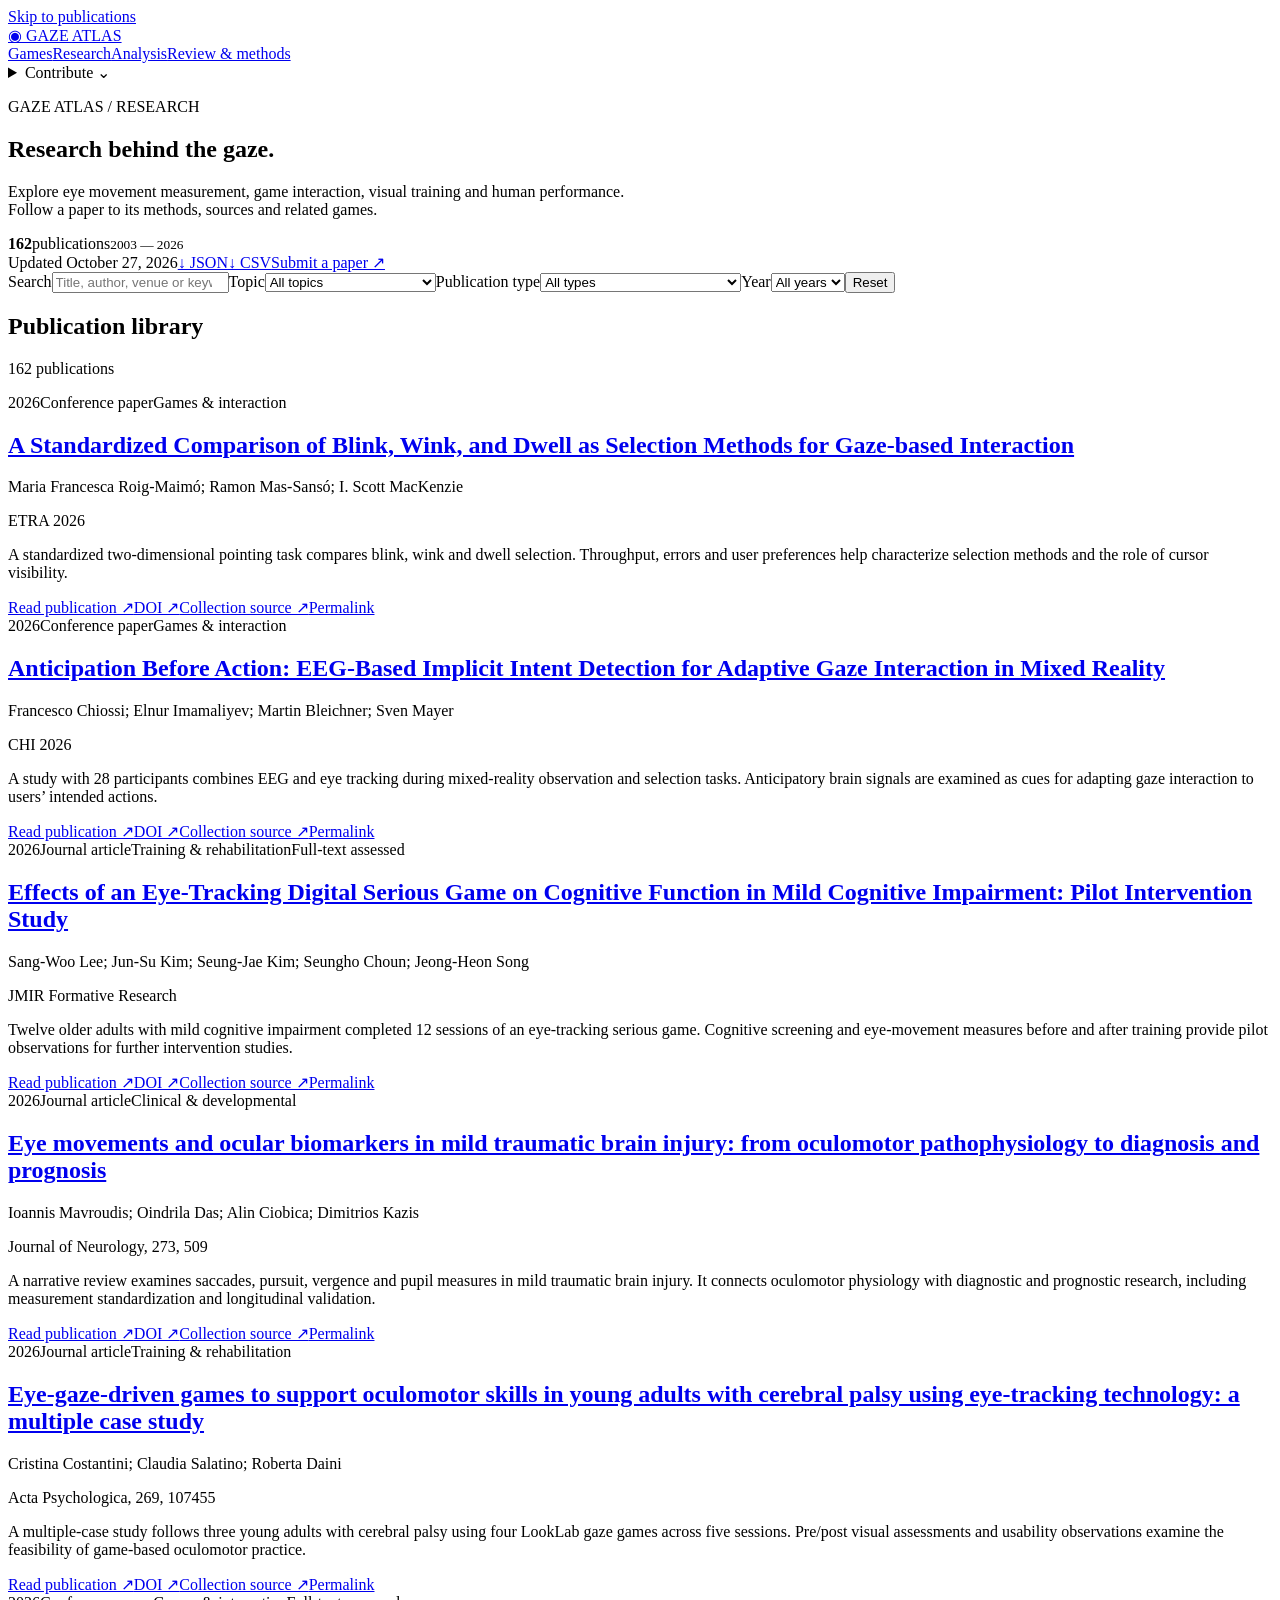
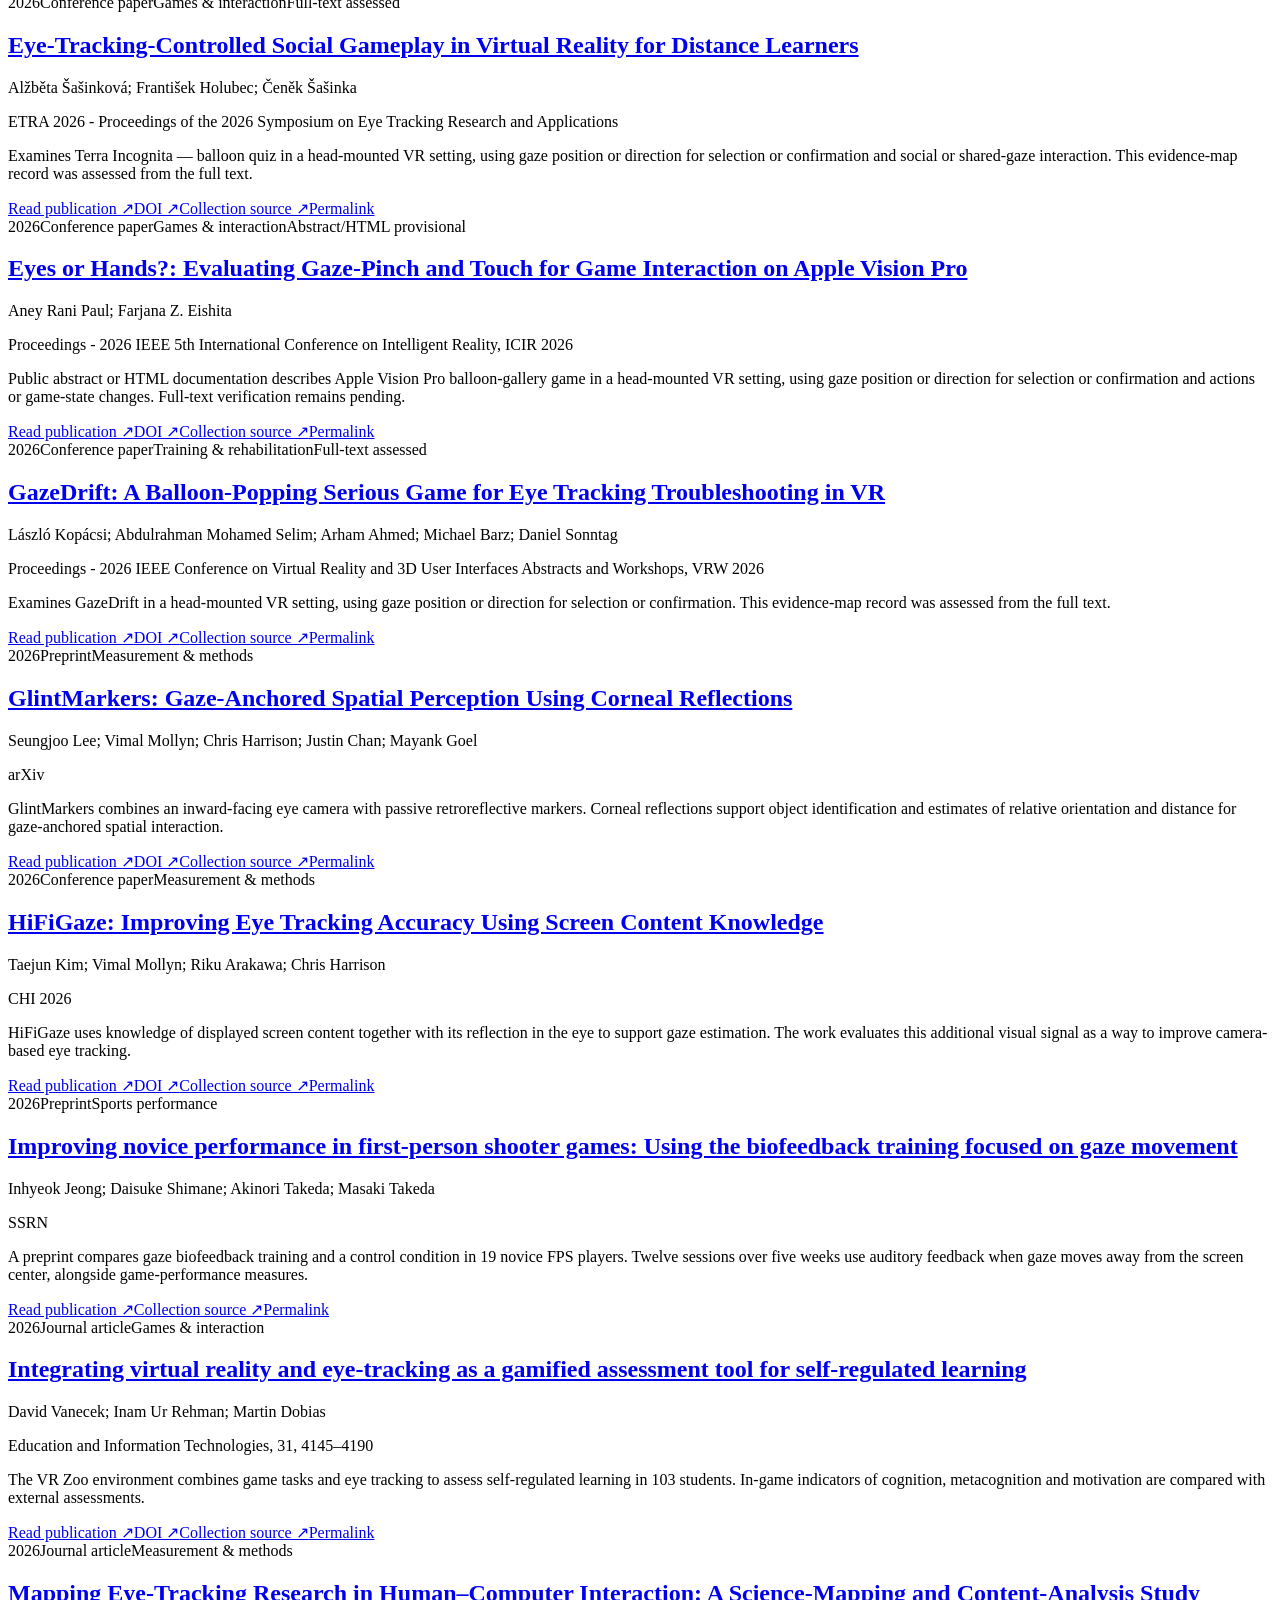
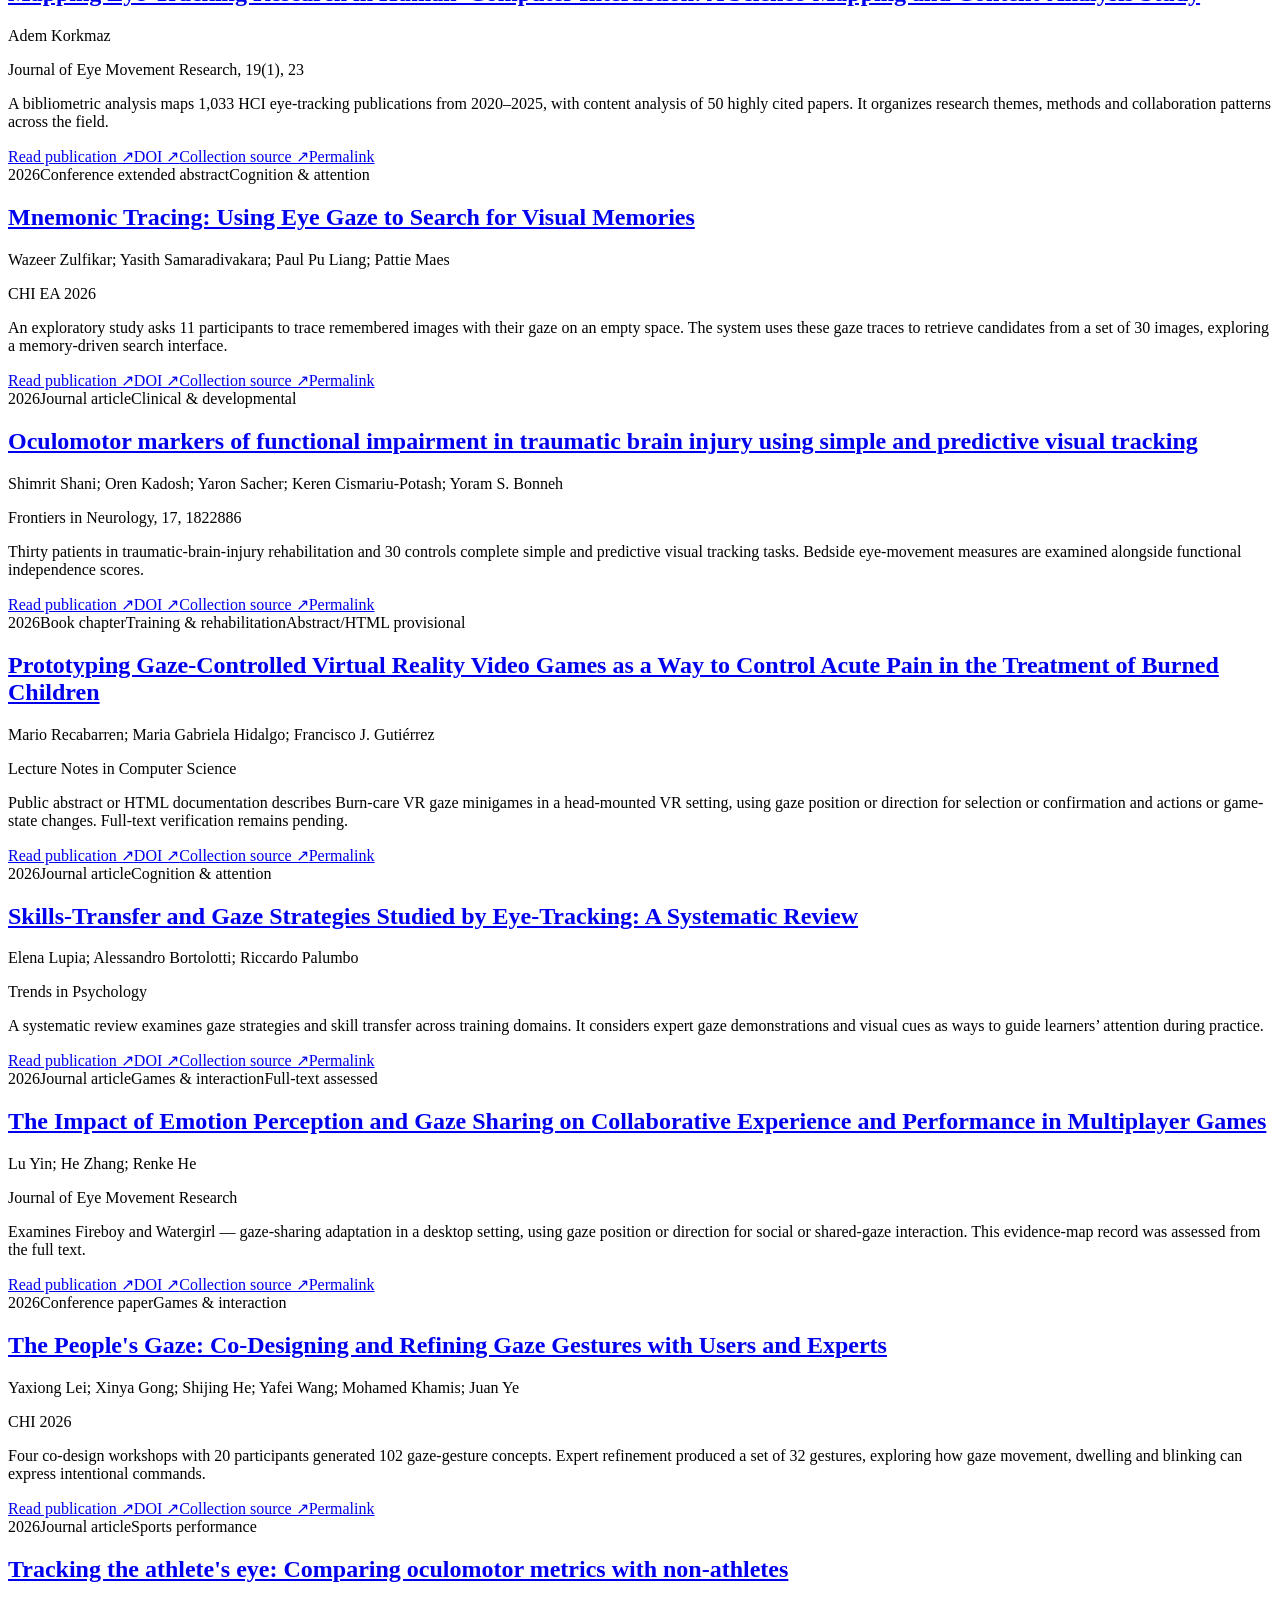
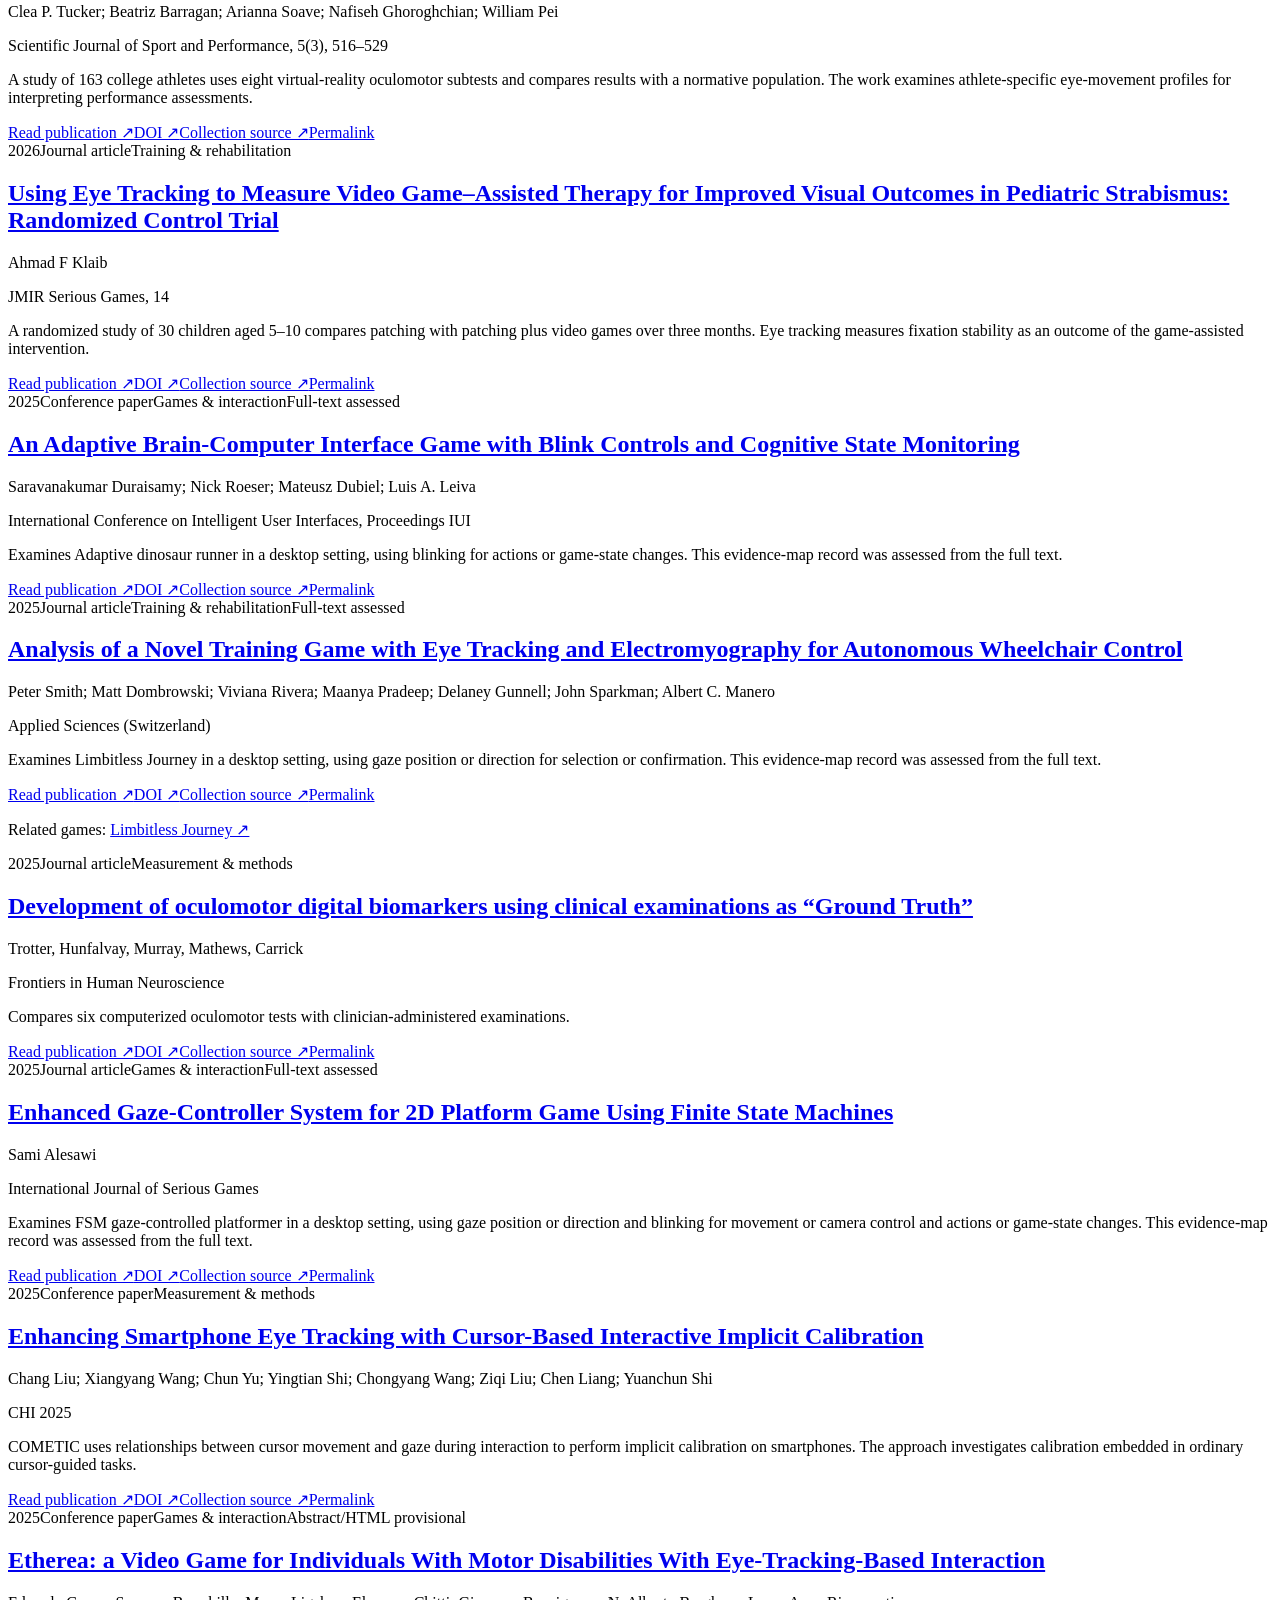
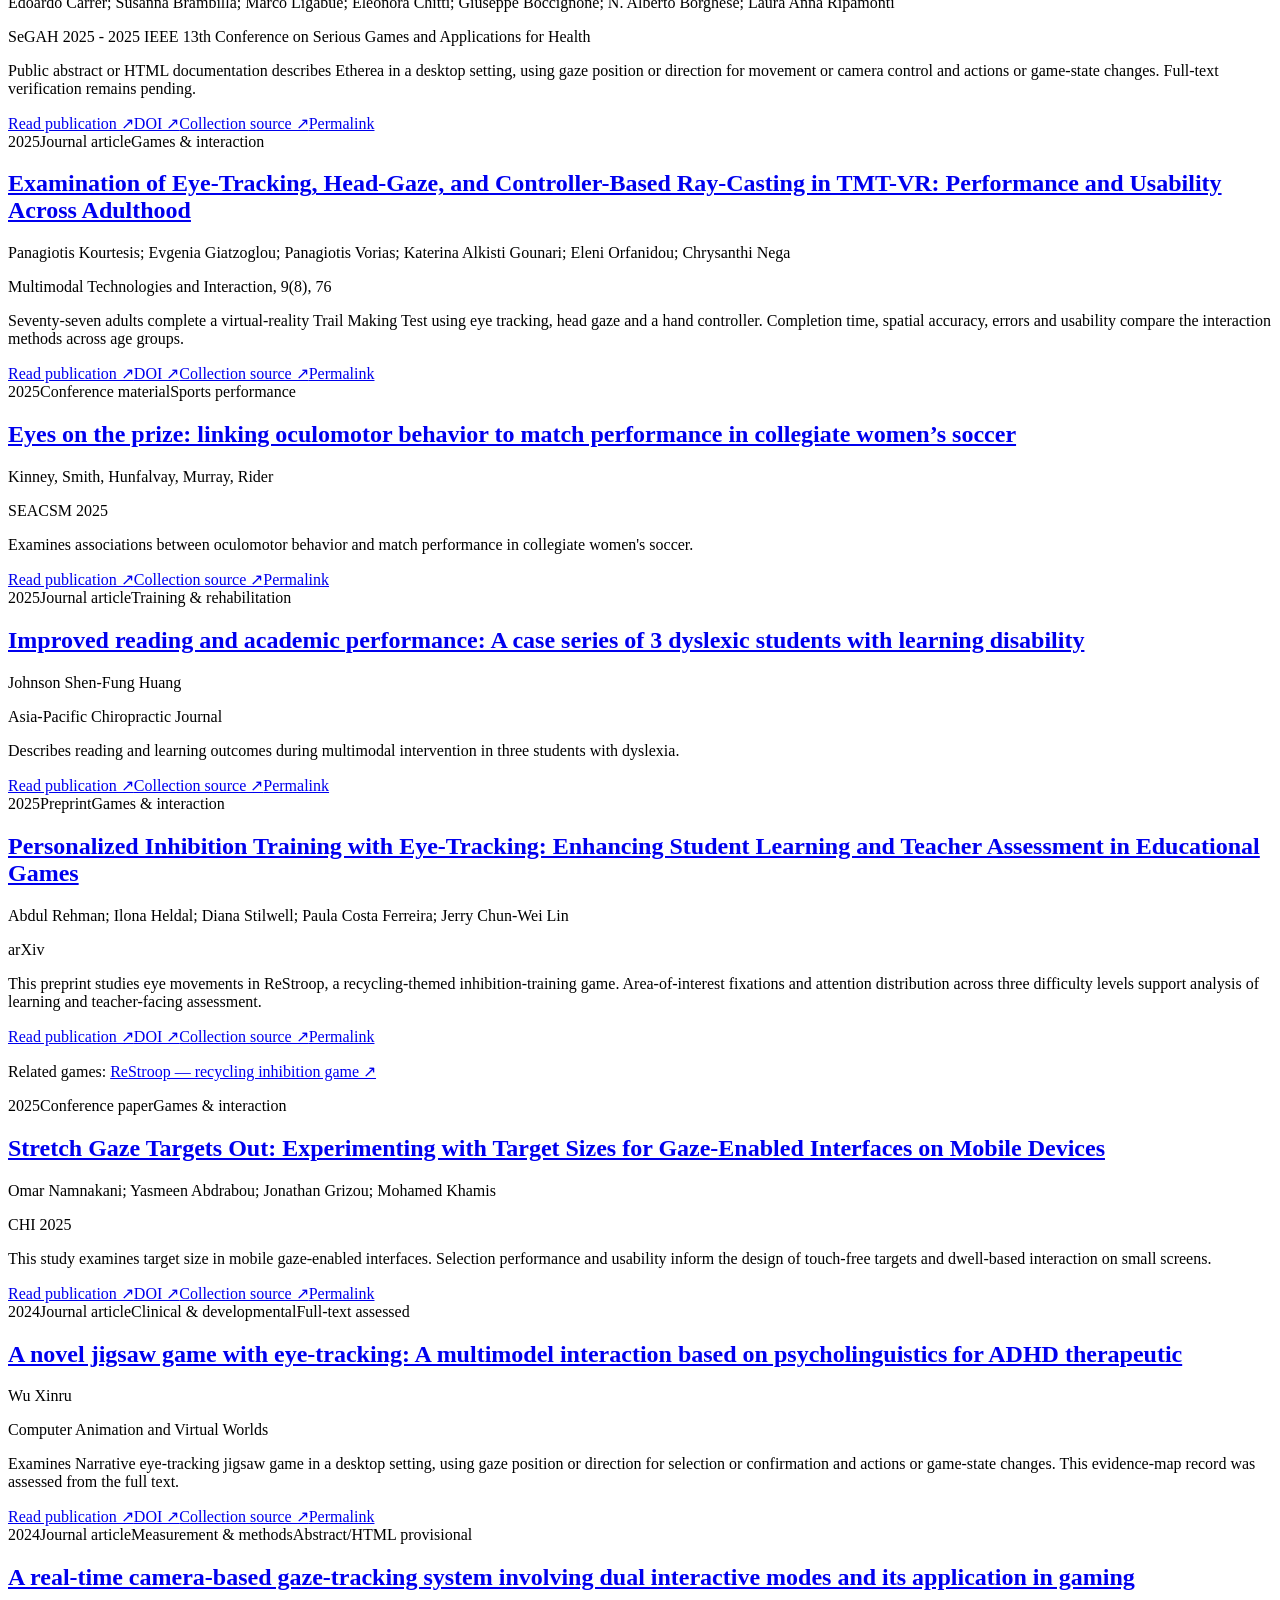
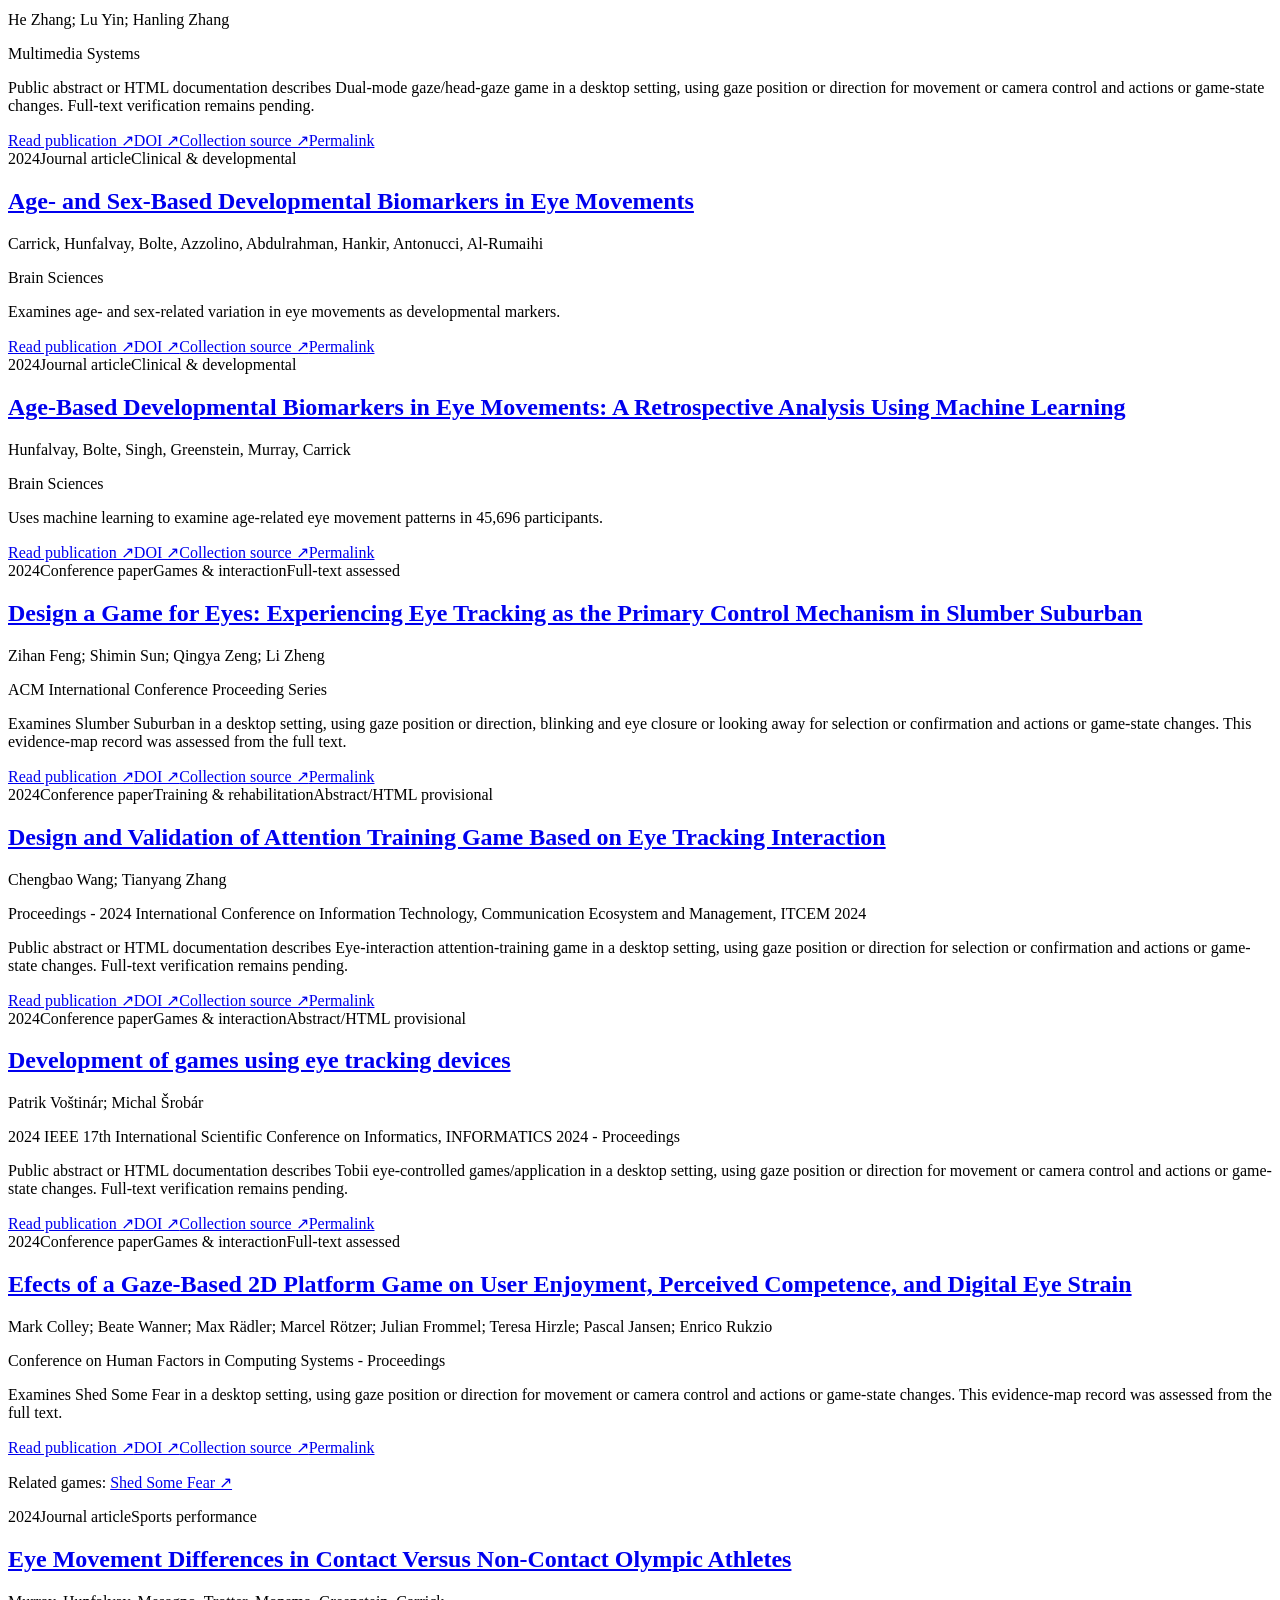
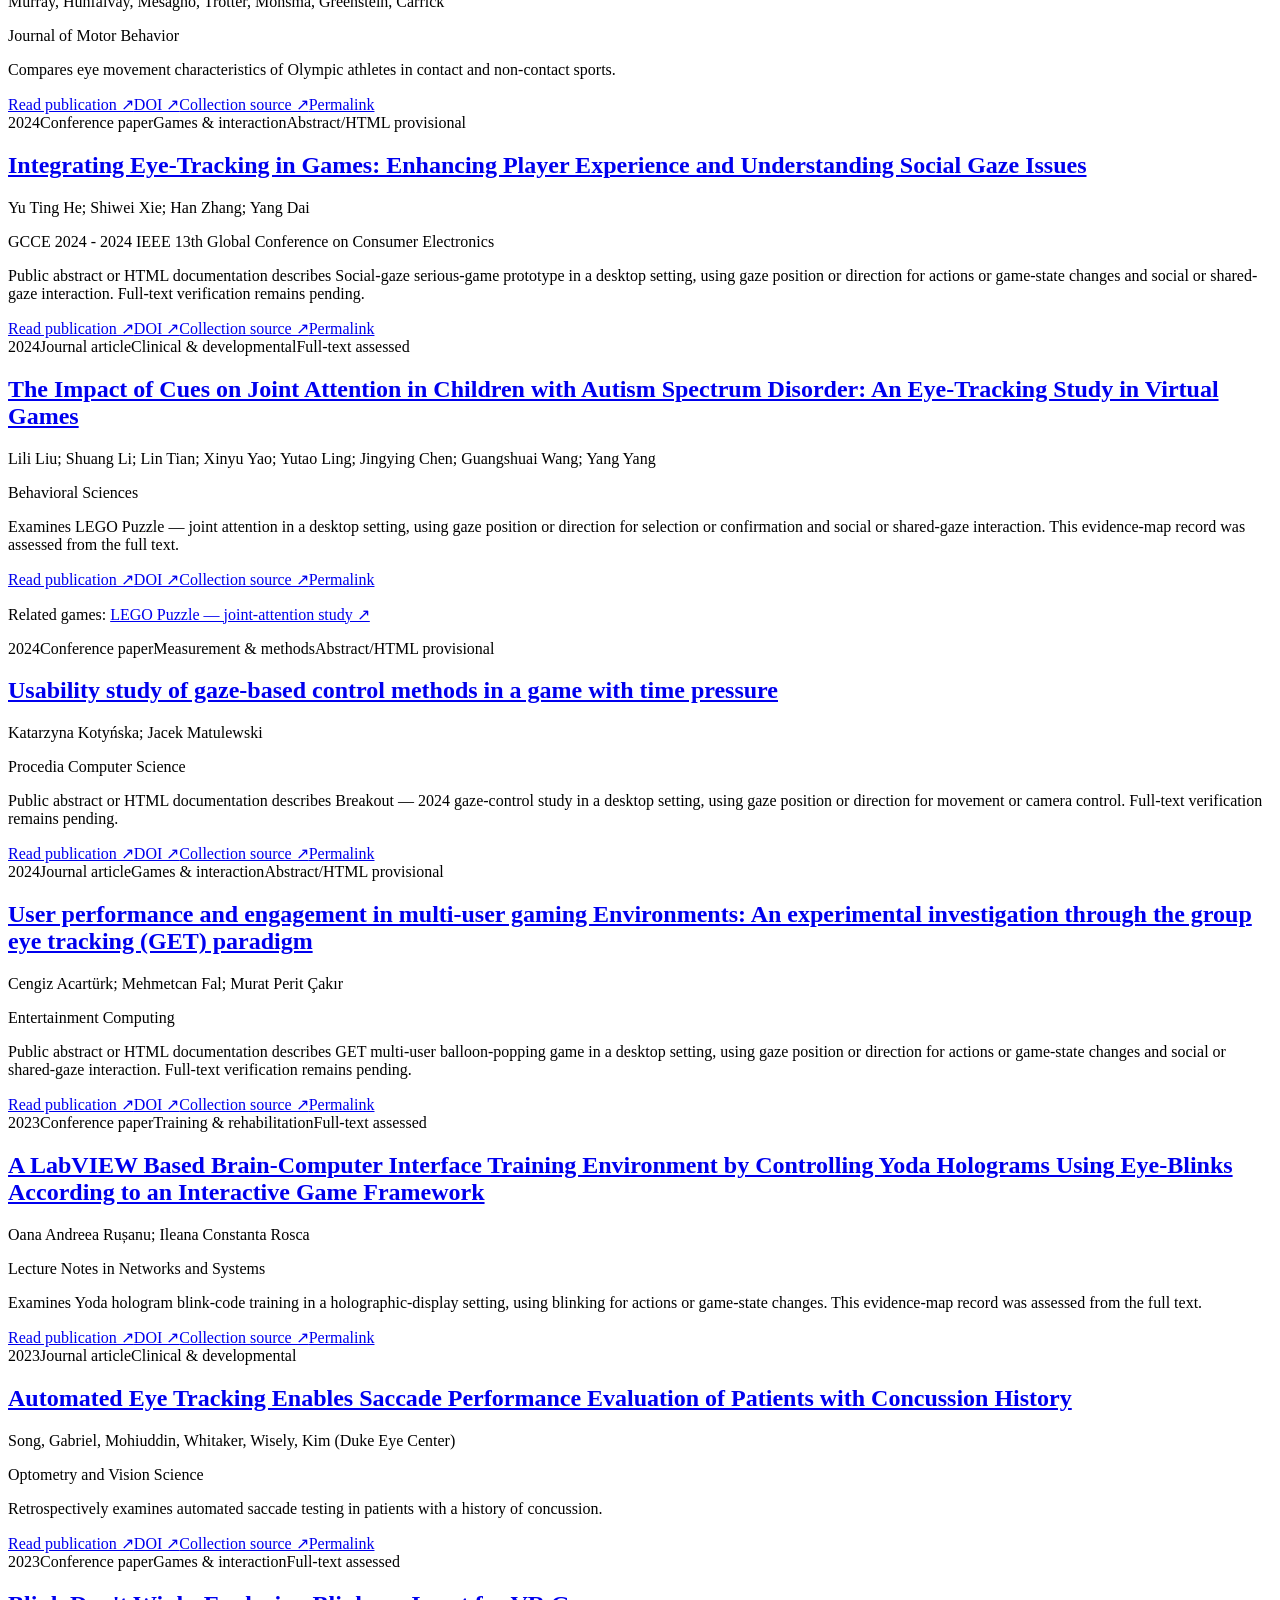
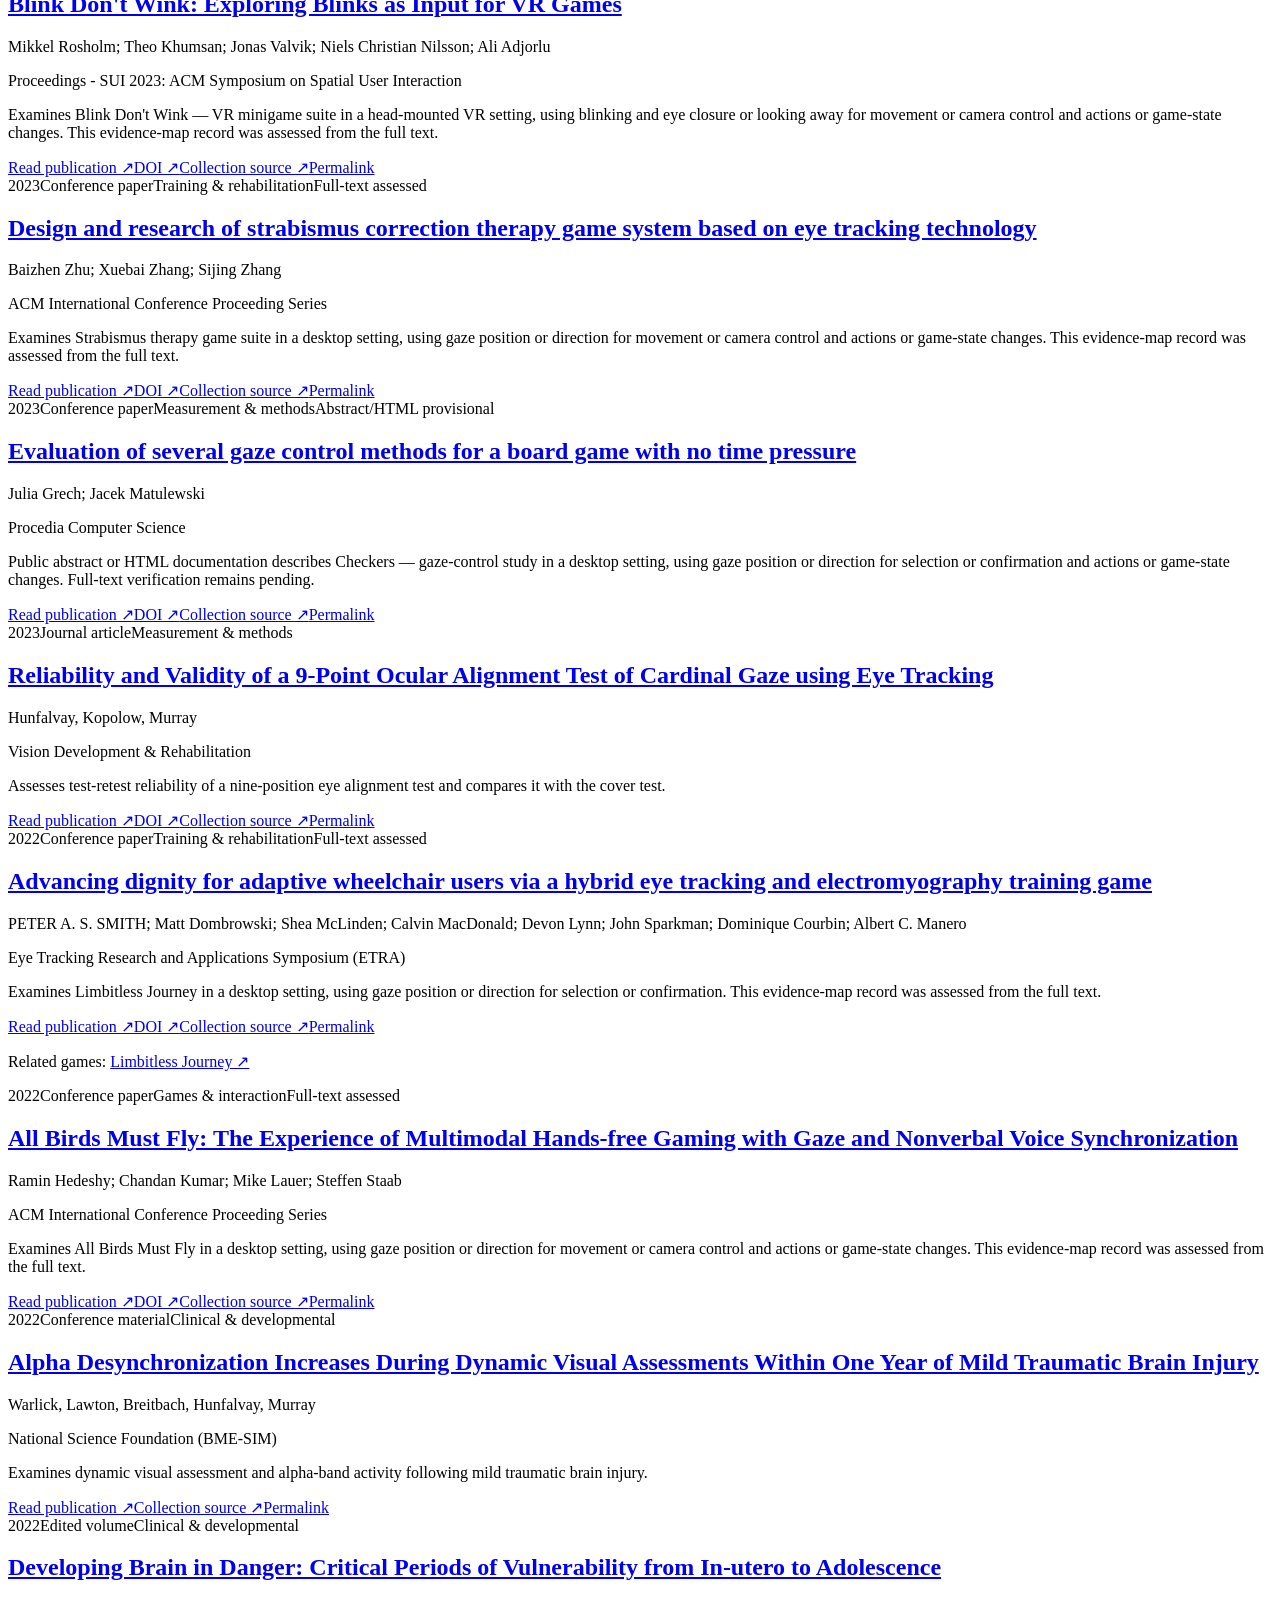
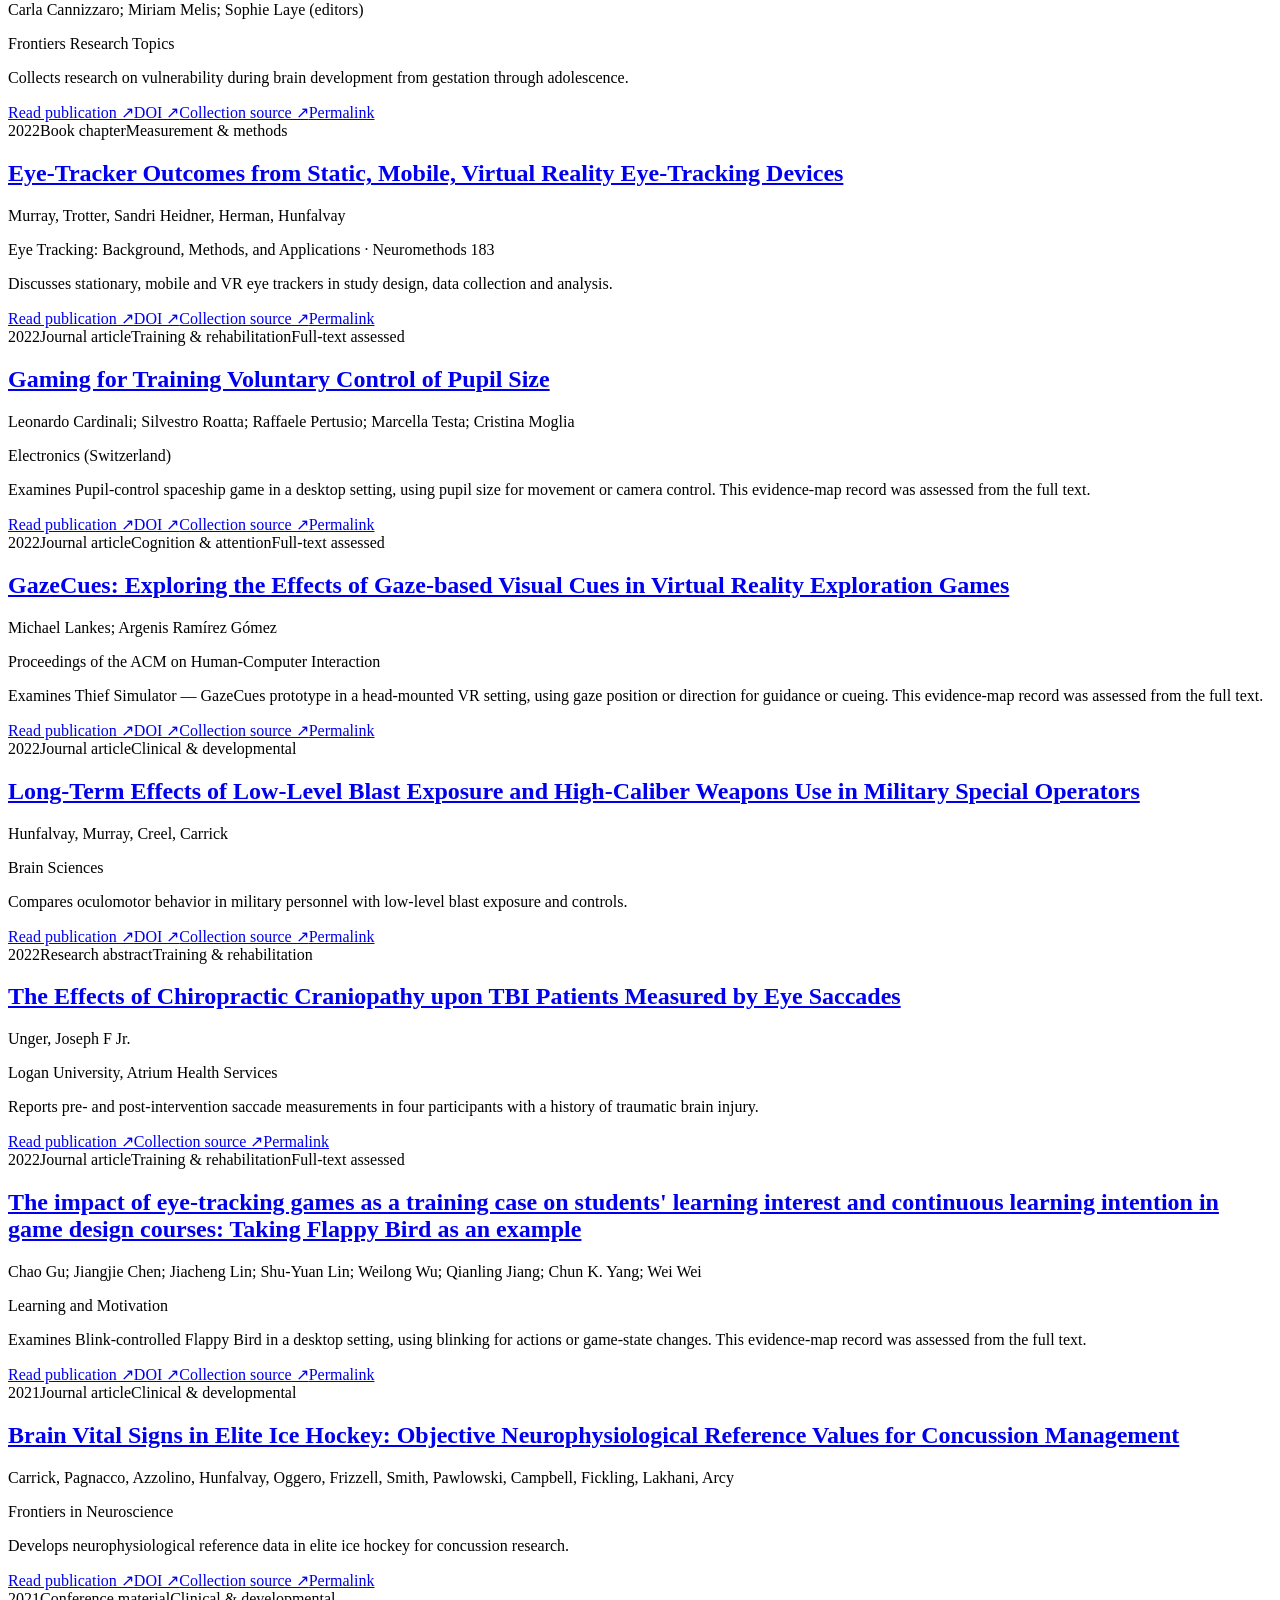
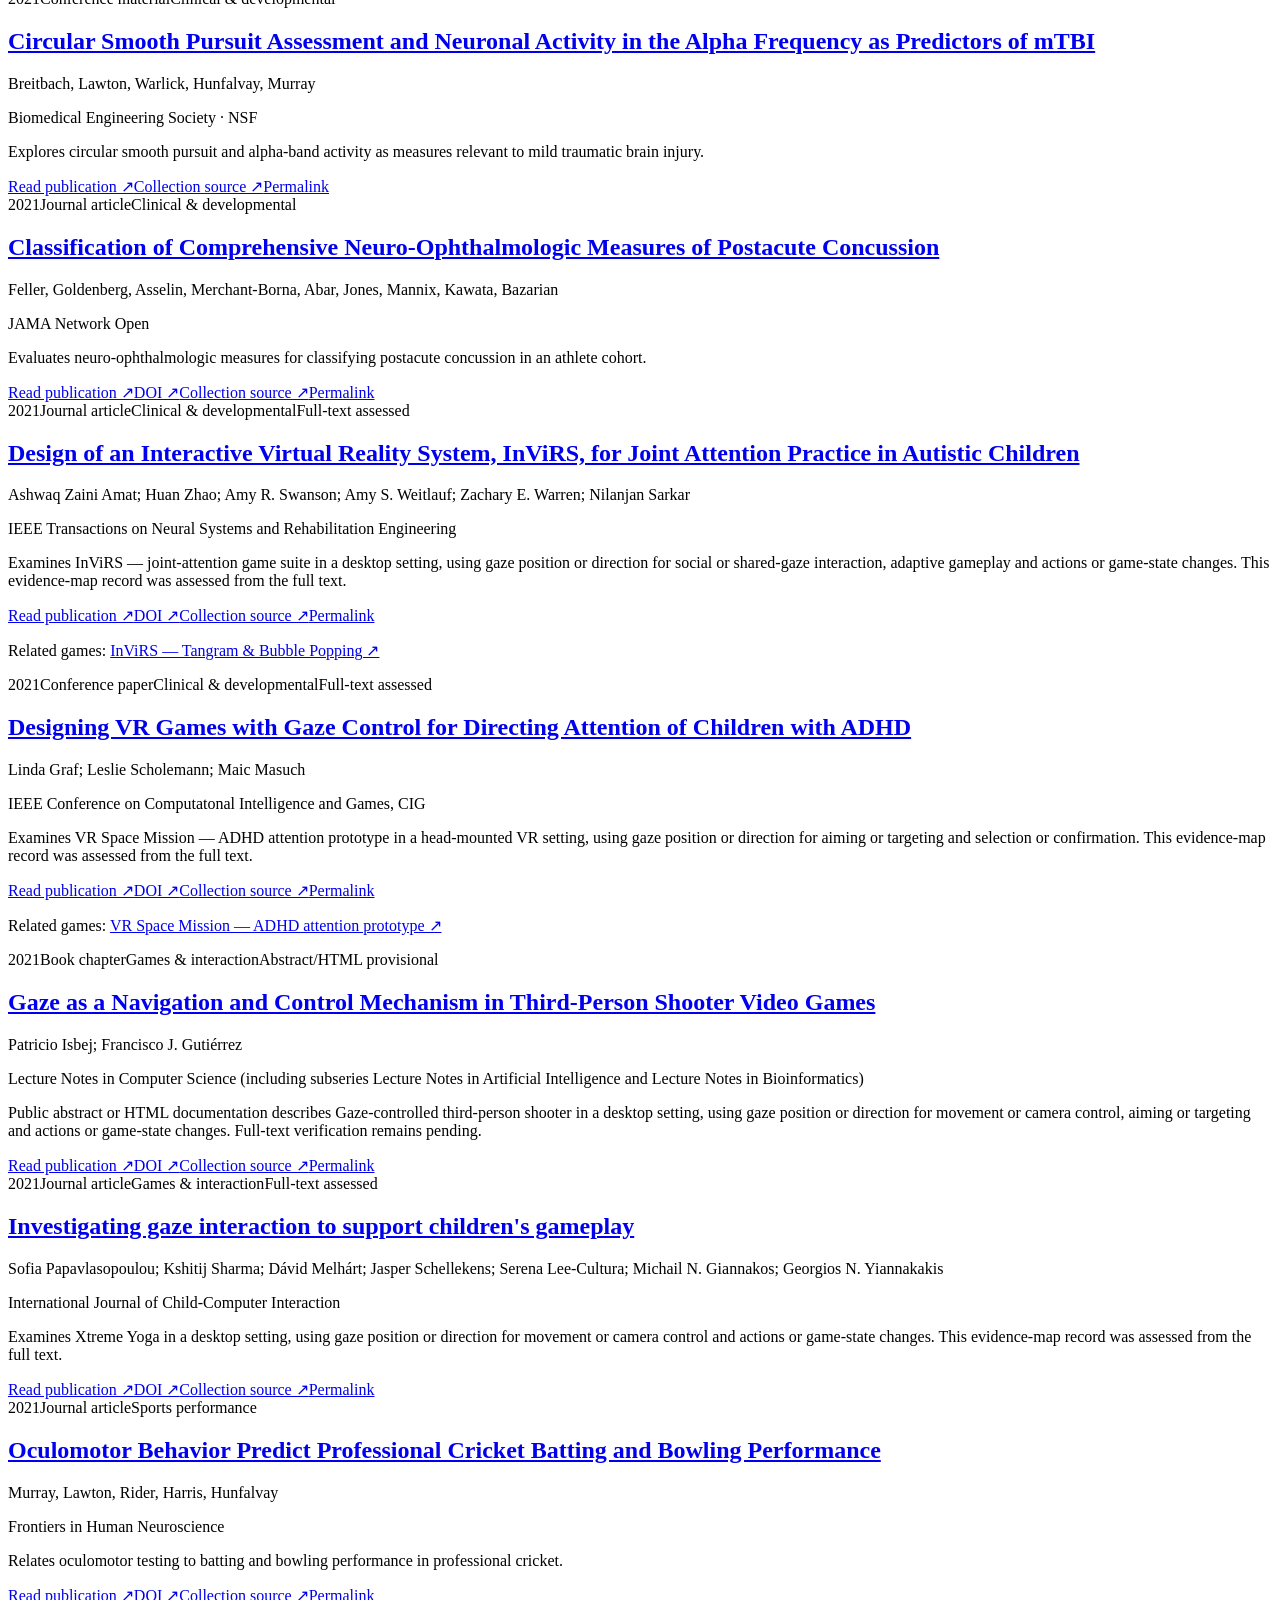
==== commit 27a717a4: "Add concise bilingual research analysis with linked charts and coverage" ====
--- a/en/research.html
+++ b/en/research.html
@@ -1,5 +1,5 @@
 <!doctype html><html lang="en"><head><meta charset="utf-8"><meta name="viewport" content="width=device-width,initial-scale=1"><meta name="description" content="Eye-tracking research with topic, year and publication-type filters, bilingual summaries and original sources."><title>Research · Gaze Atlas</title><link rel="stylesheet" href="../style.css?v=20261022-research"><link rel="stylesheet" href="../research.css?v=20261022-research"><script src="../research.js?v=20261022-research" defer></script><script src="../community.js?v=20261022-research" defer></script></head><body>
-<a class="skip" href="#papers">Skip to publications</a><header><a class="brand" href="./"><span class="eye">◉</span> GAZE ATLAS</a><nav aria-label="Main navigation"><a href="./">Games</a><a href="research.html" aria-current="page">Research</a><a href="review.html">Review & methods</a><details class="community-menu"><summary>Contribute ⌄</summary><div class="community-dropdown"><a href="#contribute-paper">Submit a paper</a><a href="contribute.html">Submit a game & guide</a><a href="contributors.html">Contributors</a></div></details></nav></header>
+<a class="skip" href="#papers">Skip to publications</a><header><a class="brand" href="./"><span class="eye">◉</span> GAZE ATLAS</a><nav aria-label="Main navigation"><a href="./">Games</a><a href="research.html" aria-current="page">Research</a><a href="analysis.html">Analysis</a><a href="review.html">Review & methods</a><details class="community-menu"><summary>Contribute ⌄</summary><div class="community-dropdown"><a href="#contribute-paper">Submit a paper</a><a href="contribute.html">Submit a game & guide</a><a href="contributors.html">Contributors</a></div></details></nav></header>
 <main class="research-page"><section class="research-hero"><div><p class="eyebrow">GAZE ATLAS / RESEARCH</p><h1>Research behind the gaze.</h1><p class="intro">Explore eye movement measurement, game interaction, visual training and human performance.<br>Follow a paper to its methods, sources and related games.</p></div><div class="research-total"><strong>162</strong><span>publications</span><small>2003 — 2026</small></div></section>
 <div class="research-downloads"><span>Updated October 27, 2026</span><a href="../data/papers.json" download>↓ JSON</a><a href="../data/papers.csv" download>↓ CSV</a><a href="#contribute-paper">Submit a paper ↗</a></div>
 <section class="paper-controls" aria-label="Publication filters"><label class="paper-search">Search<input type="search" id="paper-search" placeholder="Title, author, venue or keyword…"></label><label>Topic<select id="paper-topic"><option value="">All topics</option><option value="Clinical &amp; developmental">Clinical &amp; developmental</option><option value="Cognition &amp; attention">Cognition &amp; attention</option><option value="Games &amp; interaction">Games &amp; interaction</option><option value="Measurement &amp; methods">Measurement &amp; methods</option><option value="Sports performance">Sports performance</option><option value="Training &amp; rehabilitation">Training &amp; rehabilitation</option></select></label><label>Publication type<select id="paper-type"><option value="">All types</option><option value="Book chapter">Book chapter</option><option value="Conference extended abstract">Conference extended abstract</option><option value="Conference material">Conference material</option><option value="Conference paper">Conference paper</option><option value="Edited volume">Edited volume</option><option value="Editorial">Editorial</option><option value="Journal article">Journal article</option><option value="Preprint">Preprint</option><option value="Research abstract">Research abstract</option></select></label><label>Year<select id="paper-year"><option value="">All years</option><option>2026</option><option>2025</option><option>2024</option><option>2023</option><option>2022</option><option>2021</option><option>2020</option><option>2019</option><option>2018</option><option>2017</option><option>2016</option><option>2015</option><option>2014</option><option>2013</option><option>2012</option><option>2011</option><option>2010</option><option>2009</option><option>2008</option><option>2007</option><option>2006</option><option>2005</option><option>2003</option></select></label><button id="paper-reset" type="button">Reset</button></section>
